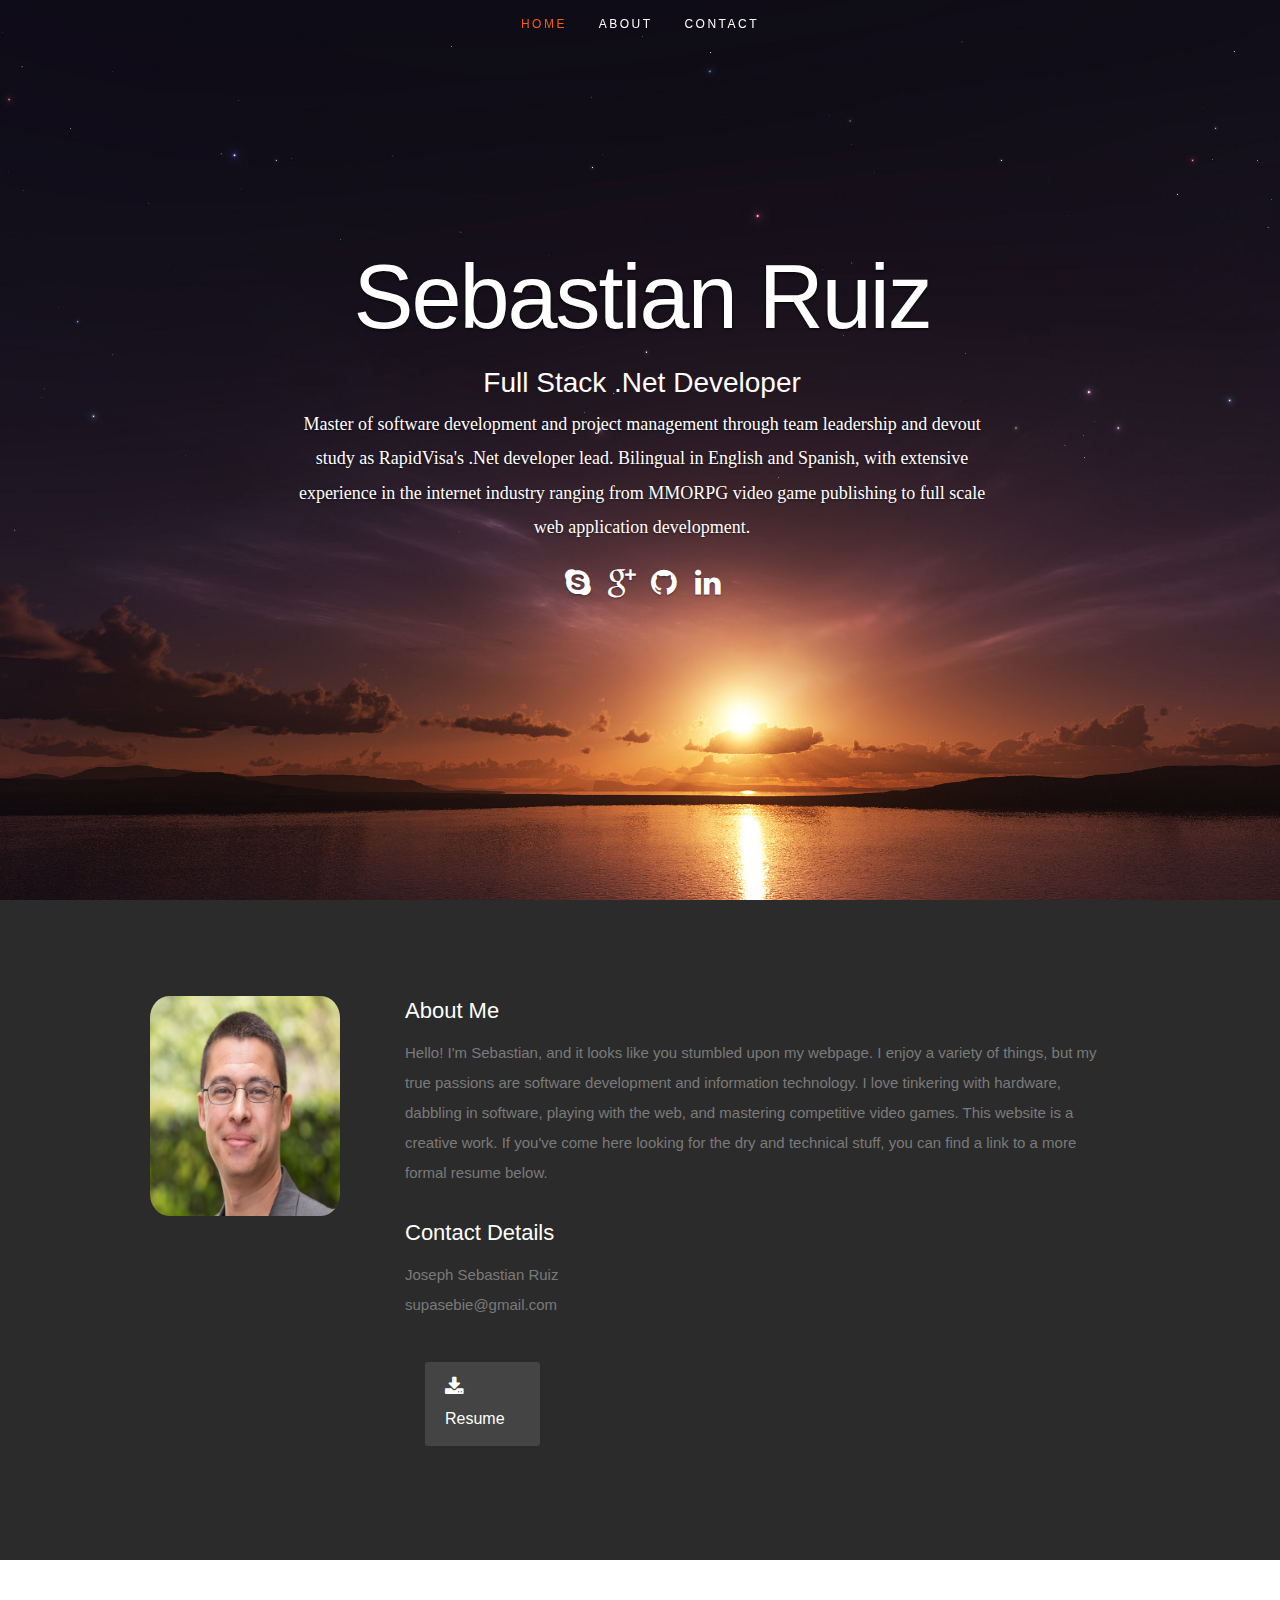
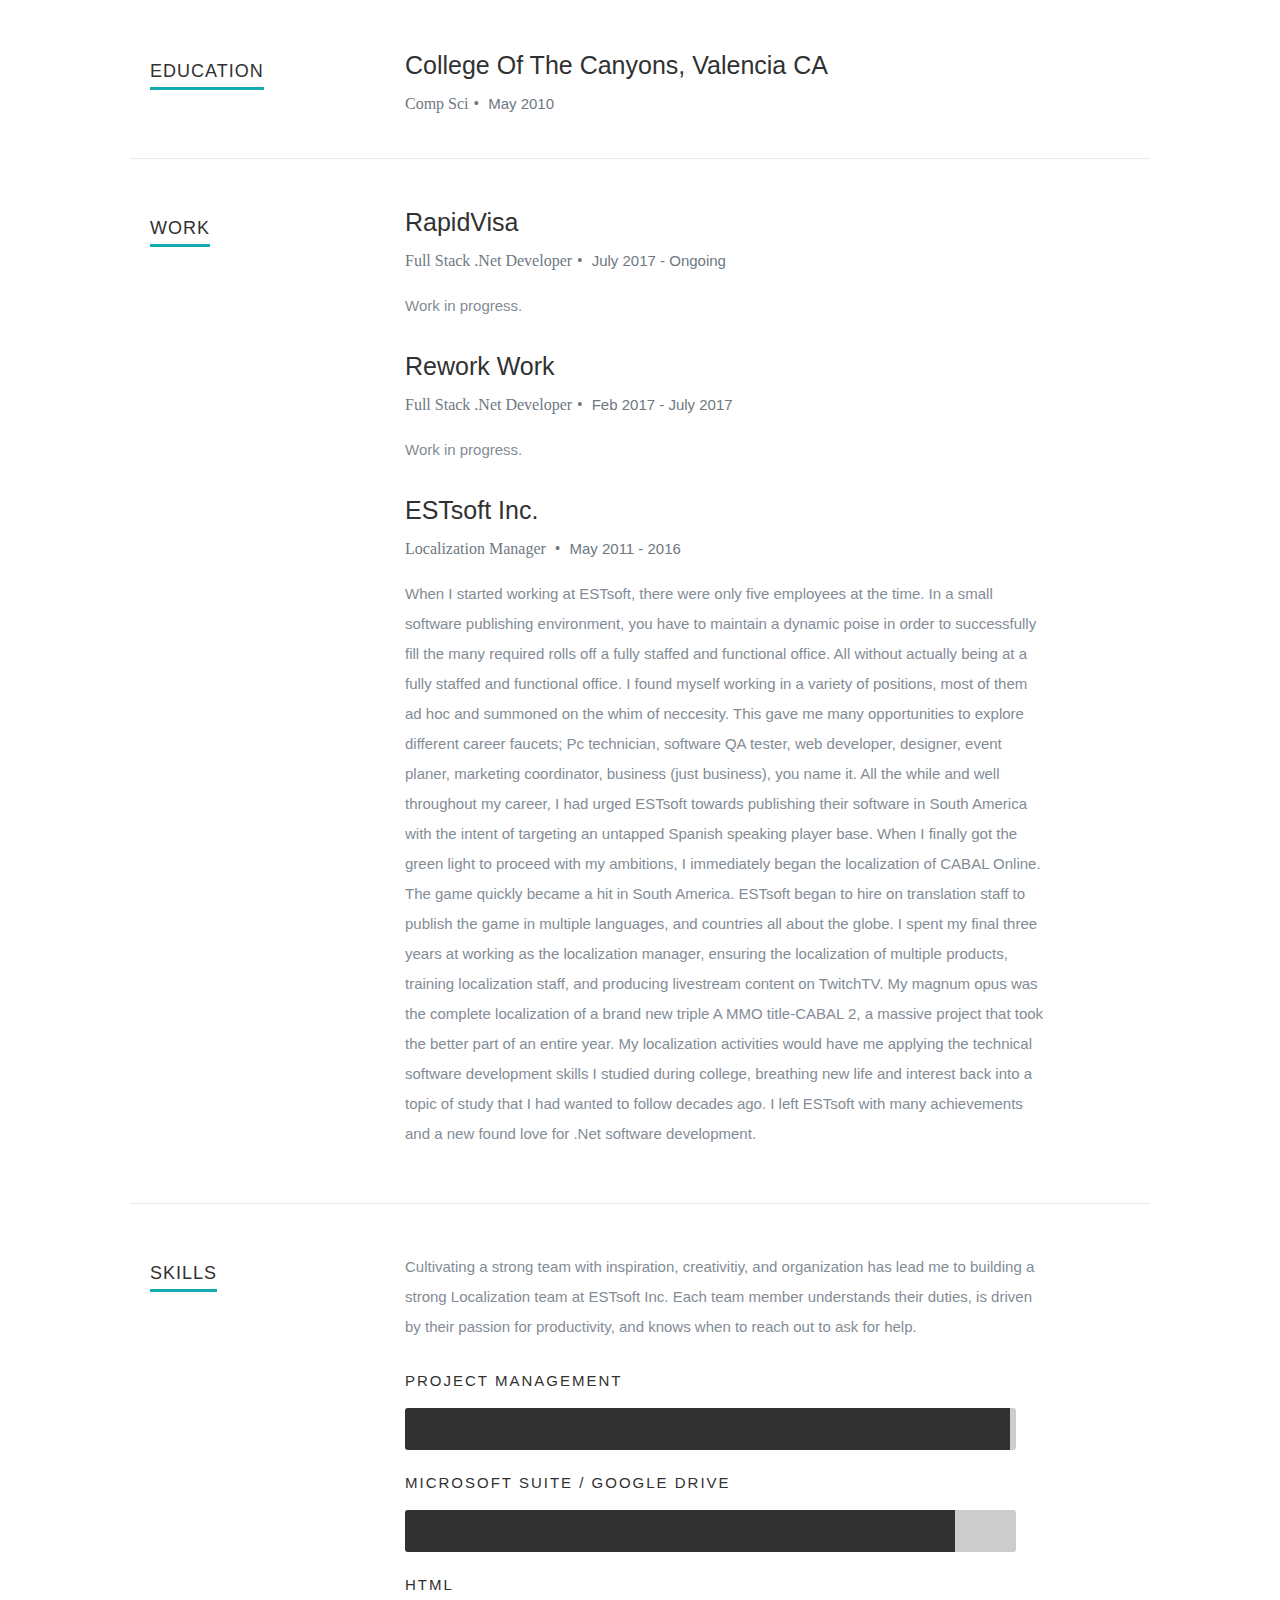
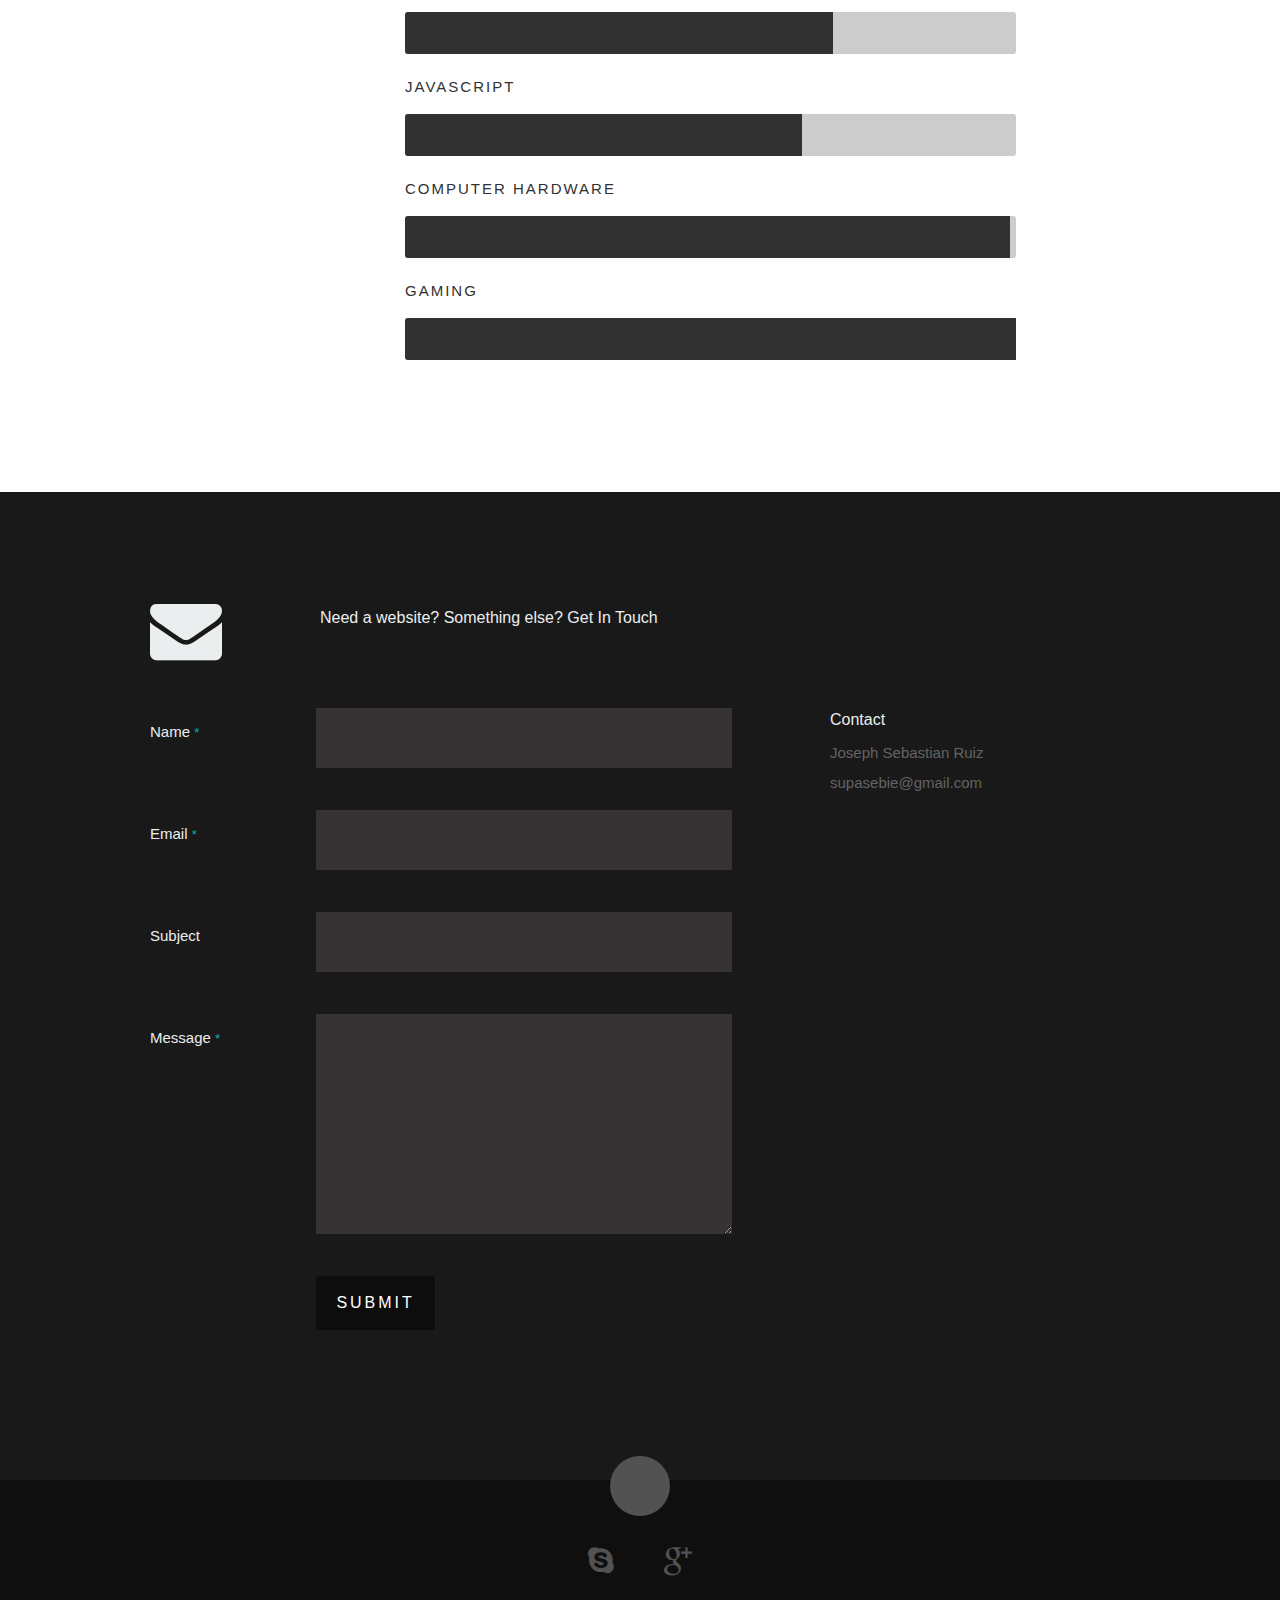
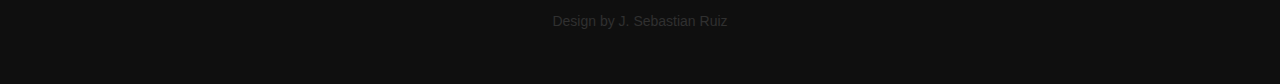
==== public_html/index.html @ 76b706ec "Finished ESTsoft Inc work history section" ====
﻿<!DOCTYPE html>
<!--[if lt IE 8 ]><html class="no-js ie ie7" lang="en"> <![endif]-->
<!--[if IE 8 ]><html class="no-js ie ie8" lang="en"> <![endif]-->
<!--[if (gte IE 8)|!(IE)]><!-->
<html class="no-js" lang="en">
<!--<![endif]-->

<head>

    <!--- Basic Page Needs
    ================================================== -->
    <meta charset="utf-8">
    <title>Sebastian Ruiz - Freelance Web Developer</title>
    <meta name="description" content="">
    <meta name="author" content="">

    <!-- Mobile Specific Metas
    ================================================== -->
    <meta name="viewport" content="width=device-width, initial-scale=1, maximum-scale=1">

    <!-- CSS
    ================================================== -->
    <link rel="stylesheet" href="css/default.css">
    <link rel="stylesheet" href="css/layout.css">
    <link rel="stylesheet" href="css/media-queries.css">
    <link rel="stylesheet" href="css/magnific-popup.css">

    <!-- Script
    ================================================== -->
    <script src="js/modernizr.js"></script>
    <script src="https://ajax.googleapis.com/ajax/libs/jquery/1.11.0/jquery.min.js"></script>
    <script src="js/parallax.min.js"></script>

    <!-- Favicons
     ================================================== -->
    <link rel="shortcut icon" href="favicon.png">

    <script>
        (function (i, s, o, g, r, a, m) {
            i['GoogleAnalyticsObject'] = r; i[r] = i[r] || function () {
                (i[r].q = i[r].q || []).push(arguments)
            }, i[r].l = 1 * new Date(); a = s.createElement(o),
                m = s.getElementsByTagName(o)[0]; a.async = 1; a.src = g; m.parentNode.insertBefore(a, m)
        })(window, document, 'script', 'https://www.google-analytics.com/analytics.js', 'ga');

        ga('create', 'UA-83724863-2', 'auto');
        ga('send', 'pageview');
    </script>

</head>

<body>

    <!-- Header
    ================================================== -->
    <header id="home">

        <nav id="nav-wrap">

            <a class="mobile-btn" href="#nav-wrap" title="Show navigation">Show navigation</a>
            <a class="mobile-btn" href="#" title="Hide navigation">Hide navigation</a>

            <ul id="nav" class="nav">
                <li class="current"><a class="smoothscroll" href="#home">Home</a></li>
                <li><a class="smoothscroll" href="#about">About</a></li>
                <li><a class="smoothscroll" href="#contact">Contact</a></li>
            </ul>
            <!-- end #nav -->

        </nav>
        <!-- end #nav-wrap -->

        <div class="row banner">
            <div class="banner-text">
                <h1 class="responsive-headline">Sebastian Ruiz</h1>
                <h2>
                    <font color="white">Full Stack .Net Developer</font>
                </h2>
                <h3><span>Master of software development and project management through team leadership and devout study as RapidVisa's .Net developer lead. Bilingual in English and Spanish, with extensive experience in the internet industry ranging from MMORPG video game publishing to full scale web application development.</span></h3>
            </div>

            <ul class="social">
                <li><a href="skype:jruiz.est?chat"><i class="fa fa-skype"></i></a></li>
                <li><a href="https://plus.google.com/111065267559277630132"><i class="fa fa-google-plus"></i></a></li>
                <li><a href="https://github.com/supasebie"><i class="fa fa-github"></i></a></li>
                <li><a href="https://www.linkedin.com/in/jsebastianruiz"><i class="fa fa-linkedin"></i></a></li>
            </ul>

        </div>

        <p class="scrolldown">
            <a class="smoothscroll" href="#about"><i class="icon-down-circle"></i></a>
        </p>

    </header>
    <!-- Header End -->
    <!-- About Section
    ================================================== -->
    <section id="about">

        <div class="row">

            <div class="three columns">

                <img class="profile-pic" src="images/profilepic.jpg" alt="" />

            </div>

            <div class="nine columns main-col">

                <h2>About Me</h2>

                <p>
                    <strong>Hello!</strong> I'm Sebastian, and it looks like you stumbled upon my webpage. I enjoy a variety
                    of things, but my true passions are software development and information technology. I love tinkering
                    with hardware, dabbling in software, playing with the web, and mastering competitive video games. This
                    website is a creative work. If you've come here looking for the dry and technical stuff, you can find
                    a link to a more formal resume below.
                </p>

                <div class="row">

                    <div class="columns contact-details">

                        <h2>Contact Details</h2>
                        <p class="address">
                            <span>Joseph Sebastian Ruiz</span><br>
                            <span>supasebie@gmail.com</span>
                        </p>

                        <div class="columns resume">
                            <p>
                                <a href="https://docs.google.com/document/d/1WrzoXOPsd1vh3LR_jpmumWhEG_IcsAocXRpZ52AGiZA/edit?usp=sharing" class="button"><i class="fa fa-download"></i>Resume</a>
                            </p>
                        </div>


                    </div>
                    <!-- end row -->

                </div>
                <!-- end .main-col -->

            </div>
        </div>

    </section>
    <!-- About Section End-->
    <!-- Resume Section
    ================================================== -->
    <section id="resume">

        <!-- ========= Education ================ -->

        <div class="row education">

            <div class="three columns header-col">
                <h1><span>Education</span></h1>
            </div>

            <div class="nine columns main-col">

                <div class="row item">

                    <div class="twelve columns">

                        <h3>College Of The Canyons, Valencia CA</h3>
                        <p class="info">Comp Sci<span>&bull;</span> <em class="date">May 2010</em></p>

                    </div>

                </div>
                <!-- item end -->

            </div>
            <!-- main-col end -->

        </div>
        <!-- End Education -->
        <!-- Work
        ================================================== -->
        <div class="row work">

            <div class="three columns header-col">
                <h1><span>Work</span></h1>
            </div>

            <div class="nine columns main-col">

                <div class="row item">

                    <div class="twelve columns">

                        <h3>RapidVisa</h3>
                        <p class="info">Full Stack .Net Developer<span>&bull;</span> <em class="date">July 2017 - Ongoing</em></p>

                        <p>
                            Work in progress.
                        </p>

                    </div>

                </div>
                <!-- item end -->

                <div class="row item">

                    <div class="twelve columns">

                        <h3>Rework Work</h3>
                        <p class="info">Full Stack .Net Developer<span>&bull;</span> <em class="date">Feb 2017 - July 2017</em></p>

                        <p>
                            Work in progress.
                        </p>

                    </div>

                </div>
                <!-- item end -->

                <div class="row item">

                    <div class="twelve columns">

                        <h3>ESTsoft Inc.</h3>
                        <p class="info">Localization Manager <span>&bull;</span> <em class="date">May 2011 - 2016</em></p>

                        <p>
                            When I started working at ESTsoft, there were only five employees at the time. In a small software publishing environment,
                            you have to maintain a dynamic poise in order to successfully fill the many required rolls off
                            a fully staffed and functional office. All without actually being at a fully staffed and functional
                            office. I found myself working in a variety of positions, most of them ad hoc and summoned on
                            the whim of neccesity. This gave me many opportunities to explore different career faucets; Pc
                            technician, software QA tester, web developer, designer, event planer, marketing coordinator,
                            business (just business), you name it. All the while and well throughout my career, I had urged
                            ESTsoft towards publishing their software in South America with the intent of targeting an untapped
                            Spanish speaking player base. When I finally got the green light to proceed with my ambitions,
                            I immediately began the localization of CABAL Online. The game quickly became a hit in South
                            America. ESTsoft began to hire on translation staff to publish the game in multiple languages,
                            and countries all about the globe. I spent my final three years at working as the localization
                            manager, ensuring the localization of multiple products, training localization staff, and producing
                            livestream content on TwitchTV. My magnum opus was the complete localization of a brand new triple
                            A MMO title-CABAL 2, a massive project that took the better part of an entire year. My localization
                            activities would have me applying the technical software development skills I studied during
                            college, breathing new life and interest back into a topic of study that I had wanted to follow
                            decades ago. I left ESTsoft with many achievements and a new found love for .Net software development.
                        </p>


                    </div>

                </div>
                <!-- item end -->

            </div>
            <!-- item end -->


        </div>
        <!-- main-col end -->
        <!-- End Work -->
        <!-- Skills
        ============================================ -->
        <div class="row skill">

            <div class="three columns header-col">
                <h1><span>Skills</span></h1>
            </div>

            <div class="nine columns main-col">

                <p>
                    Cultivating a strong team with inspiration, creativitiy, and organization has lead me to building a strong Localization team
                    at ESTsoft Inc. Each team member understands their duties, is driven by their passion for productivity,
                    and knows when to reach out to ask for help.
                </p>

                <div class="bars">

                    <ul class="skills">
                        <li><span class="bar-expand projectManagement"></span><em>Project Management</em></li>
                        <li><span class="bar-expand microsoftGoogle"></span><em>Microsoft Suite / Google Drive</em></li>
                        <li><span class="bar-expand HTML"></span><em>HTML</em></li>
                        <li><span class="bar-expand javaScript"></span><em>Javascript</em></li>
                        <li><span class="bar-expand computerHardware"></span><em>Computer Hardware</em></li>
                        <li><span class="bar-expand gaming"></span><em>Gaming</em></li>
                    </ul>

                </div>
                <!-- end skill-bars -->

            </div>
            <!-- main-col end -->

        </div>
        <!-- End skills -->

    </section>
    <!-- Resume Section End-->
    <!-- Contact Section
    ================================================== -->
    <section id="contact">

        <div class="row section-head">

            <div class="two columns header-col">

                <h1><span>Get In Touch.</span></h1>

            </div>

            <div class="ten columns">

                <p class="lead">
                    <h4> Need a website? Something else? Get In Touch</h4>


            </div>

        </div>

        <div class="row">

            <div class="eight columns">

                <!-- form -->
                <form action="" method="post" id="contactForm" name="contactForm">
                    <fieldset>

                        <div>
                            <label for="contactName">Name <span class="required">*</span></label>
                            <input type="text" value="" size="35" id="contactName" name="contactName">
                        </div>

                        <div>
                            <label for="contactEmail">Email <span class="required">*</span></label>
                            <input type="text" value="" size="35" id="contactEmail" name="contactEmail">
                        </div>

                        <div>
                            <label for="contactSubject">Subject</label>
                            <input type="text" value="" size="35" id="contactSubject" name="contactSubject">
                        </div>

                        <div>
                            <label for="contactMessage">Message <span class="required">*</span></label>
                            <textarea cols="50" rows="6" id="contactMessage" name="contactMessage"></textarea>
                        </div>

                        <div>
                            <button class="submit">Submit</button>
                            <span id="image-loader">
                                <img alt="" src="images/loader.gif">
                            </span>
                        </div>

                    </fieldset>
                </form>
                <!-- Form End -->
                <!-- contact-warning -->
                <div id="message-warning"> Error boy</div>
                <!-- contact-success -->
                <div id="message-success">
                    <i class="fa fa-check"></i>Your message was sent, thank you!<br>
                </div>

            </div>


            <aside class="four columns footer-widgets">

                <div class="widget widget_contact">

                    <h4>Contact</h4>
                    <p class="address">
                        Joseph Sebastian Ruiz<br> supasebie@gmail.com
                        <br>
                    </p>

                </div>

            </aside>

        </div>

    </section>
    <!-- Contact Section End-->
    <!-- footer
    ================================================== -->
    <footer>

        <div class="row">

            <div class="twelve columns">

                <ul class="social-links">
                    <li><a href="skype:jruiz.est?chat"><i class="fa fa-skype"></i></a></li>
                    <li><a href="https://plus.google.com/111065267559277630132"><i class="fa fa-google-plus"></i></a></li>


                </ul>

                <ul class="copyright">
                    <li>Design by J. Sebastian Ruiz</li>
                </ul>

            </div>

            <div id="go-top"><a class="smoothscroll" title="Back to Top" href="#home"><i class="icon-up-open"></i></a></div>

        </div>

    </footer>
    <!-- Footer End-->
    <!-- Java Script
    ================================================== -->
    <script src="http://ajax.googleapis.com/ajax/libs/jquery/1.10.2/jquery.min.js"></script>
    <script>
        window.jQuery || document.write('<script src="js/jquery-1.10.2.min.js"><\/script>')
    </script>
    <script type="text/javascript" src="js/jquery-migrate-1.2.1.min.js"></script>

    <script src="js/jquery.flexslider.js"></script>
    <script src="js/waypoints.js"></script>
    <script src="js/jquery.fittext.js"></script>
    <script src="js/magnific-popup.js"></script>
    <script src="js/init.js"></script>

</body>

</html>
---- public_html/css/default.css ----
/*

TOC:
a. Webfonts and Icon fonts
b. Reset
c. Default Styles
   1. Basic
   2. Typography
   3. Links
   4. Images
   5. Buttons
   6. Forms
d. Grid
e. Others
   1. Clearing
   2. Misc

=====================================================================  */

/* ------------------------------------------------------------------ */
/* a. Webfonts and Icon fonts
 ------------------------------------------------------------------ */

@import url("fonts.css");
@import url("fontello/css/fontello.css");
@import url("font-awesome/css/font-awesome.min.css");

/* ------------------------------------------------------------------
/* b. Reset
      Adapted from:
      Normalize.css - https://github.com/necolas/normalize.css/
      HTML5 Doctor Reset - html5doctor.com/html-5-reset-stylesheet/
/* ------------------------------------------------------------------ */

html, body, div, span, object, iframe,
h1, h2, h3, h4, h5, h6, p, blockquote, pre,
abbr, address, cite, code,
del, dfn, em, img, ins, kbd, q, samp,
small, strong, sub, sup, var,
b, i,
dl, dt, dd, ol, ul, li,
fieldset, form, label, legend,
table, caption, tbody, tfoot, thead, tr, th, td,
article, aside, canvas, details, figcaption, figure,
footer, header, hgroup, menu, nav, section, summary,
time, mark, audio, video {
   margin: 0;
   padding: 0;
   border: 0;
   outline: 0;
   font-size: 100%;
   vertical-align: baseline;
   background: transparent;
}

article,aside,details,figcaption,figure,
footer,header,hgroup,menu,nav,section {
   display: block;
}

audio,
canvas,
video {
   display: inline-block;
}

audio:not([controls]) {
   display: none;
   height: 0;
}

[hidden] { display: none; }

code, kbd, pre, samp {
   font-family: monospace, serif;
   font-size: 1em;
}

pre {
   white-space: pre;
   white-space: pre-wrap;
   word-wrap: break-word;
}

blockquote, q { quotes: &#8220 &#8220; }

blockquote:before, blockquote:after,
q:before, q:after {
   content: '';
   content: none;
}

ins {
   background-color: #ff9;
   color: #000;
   text-decoration: none;
}

mark {
   background-color: #A7F4F6;
   color: #555;
}

del { text-decoration: line-through; }

abbr[title], dfn[title] {
   border-bottom: 1px dotted;
   cursor: help;
}

table {
   border-collapse: collapse;
   border-spacing: 0;
}


/* ------------------------------------------------------------------ */
/* c. Default and Basic Styles
      Adapted from:
      Skeleton CSS Framework - http://www.getskeleton.com/
      Typeplate Typographic Starter Kit - http://typeplate.com/
/* ------------------------------------------------------------------ */

/*  1. Basic  ------------------------------------------------------- */

*,
*:before,
*:after {
   -moz-box-sizing: border-box;
   -webkit-box-sizing: border-box;
   box-sizing: border-box;
}

html {
   font-size: 62.5%;
   -webkit-font-smoothing: antialiased;
}

body {
   background: #fff;
   font-family: 'opensans-regular', sans-serif;
   font-weight: normal;
   font-size: 15px;
   line-height: 30px;
	color: #838C95;

   -webkit-font-smoothing: antialiased; /* Fix for webkit rendering */
	-webkit-text-size-adjust: 100%;
}

/*  2. Typography
       Vertical rhythm with leading derived from 6
--------------------------------------------------------------------- */

h1, h2, h3, h4, h5, h6 {
   color: #313131;
	font-family: 'opensans-bold', sans-serif;
   font-weight: normal;
}
h1 a, h2 a, h3 a, h4 a, h5 a, h6 a { font-weight: inherit; }
h1 { font-size: 38px; line-height: 42px; margin-bottom: 12px; letter-spacing: -1px; }
h2 { font-size: 28px; line-height: 36px; margin-bottom: 6px; }
h3 { font-size: 22px; line-height: 30px; margin-bottom: 12px; }
h4 { font-size: 20px; line-height: 30px; margin-bottom: 6px; }
h5 { font-size: 18px; line-height: 30px; }
h6 { font-size: 14px; line-height: 30px; }
.subheader { }

p { margin: 0 0 30px 0; }
p img { margin: 0; }
p.lead {
   font: 19px/36px 'opensans-light', sans-serif;
   margin-bottom: 18px;
}

/* for 'em' and 'strong' tags, font-size and line-height should be same with
the body tag due to rendering problems in some browsers */
em { font: 15px/30px 'opensans-italic', sans-serif; }
strong, b { font: 15px/30px 'opensans-bold', sans-serif; }
small { font-size: 11px; line-height: inherit; }

/*	Blockquotes */
blockquote {
   margin: 30px 0px;
   padding-left: 40px;
   position: relative;
}
blockquote:before {
   content: "\201C";
   opacity: 0.45;
   font-size: 80px;
   line-height: 0px;
   margin: 0;
   font-family: arial, sans-serif;

   position: absolute;
   top:  30px;
	left: 0;
}
blockquote p {
   font-family: 'librebaskerville-italic', serif;
   padding: 0;
   font-size: 18px;
   line-height: 36px;
}
blockquote cite {
   display: block;
   font-size: 12px;
   font-style: normal;
   line-height: 18px;
}
blockquote cite:before { content: "\2014 \0020"; }
blockquote cite a,
blockquote cite a:visited { color: #8B9798; border: none }

/* ---------------------------------------------------------------------
/*  Pull Quotes Markup
/*
    <aside class="pull-quote">
		<blockquote>
			<p></p>
		</blockquote>
	 </aside>
/*
/* --------------------------------------------------------------------- */
.pull-quote {
   position: relative;
	padding: 18px 30px 18px 0px;
}
.pull-quote:before,
.pull-quote:after {
	height: 1em;
	opacity: 0.45;
	position: absolute;
	font-size: 80px;
   font-family: Arial, Sans-Serif;
}
.pull-quote:before {
	content: "\201C";
	top:  33px;
	left: 0;
}
.pull-quote:after {
	content: '\201D';
	bottom: -33px;
	right: 0;
}
.pull-quote blockquote {
   margin: 0;
}
.pull-quote blockquote:before {
   content: none;
}

/* Abbreviations */
abbr {
   font-family: 'opensans-bold', sans-serif;
	font-variant: small-caps;
	text-transform: lowercase;
   letter-spacing: .5px;
	color: gray;
}
abbr:hover { cursor: help; }

/* drop cap */
.drop-cap:first-letter {
	float: left;
	margin: 0;
	padding: 14px 6px 0 0;
	font-size: 84px;
	font-family: /* Copperplate */ 'opensans-bold', sans-serif;
   line-height: 60px;
	text-indent: 0;
	background: transparent;
	color: inherit;
}

hr { border: solid #E3E3E3; border-width: 1px 0 0; clear: both; margin: 11px 0 30px; height: 0; }


/*  3. Links  ------------------------------------------------------- */

a, a:visited {
   text-decoration: none;
   outline: 0;
   color: #11ABB0;

   -webkit-transition: color .3s ease-in-out;
   -moz-transition: color .3s ease-in-out;
   -o-transition: color .3s ease-in-out;
   transition: color .3s ease-in-out;
}
a:hover, a:focus { color: #313131; }
p a, p a:visited { line-height: inherit; }


/*  4. List  --------------------------------------------------------- */

ul, ol { margin-bottom: 24px; margin-top: 12px; }
ul { list-style: none outside; }
ol { list-style: decimal; }
ol, ul.square, ul.circle, ul.disc { margin-left: 30px; }
ul.square { list-style: square outside; }
ul.circle { list-style: circle outside; }
ul.disc { list-style: disc outside; }
ul ul, ul ol,
ol ol, ol ul { margin: 6px 0 6px 30px; }
ul ul li, ul ol li,
ol ol li, ol ul li { margin-bottom: 6px; }
li { line-height: 18px; margin-bottom: 12px; }
ul.large li { }
li p { }

/* ---------------------------------------------------------------------
/*  Stats Tab Markup

    <ul class="stats-tabs">
		<li><a href="#">[value]<b>[name]</b></a></li>
	 </ul>

    Extend this object into your markup.
/*
/* --------------------------------------------------------------------- */
.stats-tabs {
   padding: 0;
   margin: 24px 0;
}
.stats-tabs li {
	display: inline-block;
	margin: 0 10px 18px 0;
	padding: 0 10px 0 0;
	border-right: 1px solid #ccc;
}
.stats-tabs li:last-child {
	margin: 0;
	padding: 0;
	border: none;
}
.stats-tabs li a {
	display: inline-block;
	font-size: 22px;
	font-family: 'opensans-bold', sans-serif;
   border: none;
   color: #313131;
}
.stats-tabs li a:hover {
   color:#11ABB0;
}
.stats-tabs li a b {
	display: block;
	margin: 6px 0 0 0;
	font-size: 13px;
	font-family: 'opensans-regular', sans-serif;
   color: #8B9798;
}

/* definition list */
dl { margin: 12px 0; }
dt { margin: 0; color:#11ABB0; }
dd { margin: 0 0 0 20px; }

/* Lining Definition Style Markup */
.lining dt,
.lining dd {
	display: inline;
	margin: 0;
}
.lining dt + dt:before,
.lining dd + dt:before {
	content: "\A";
	white-space: pre;
}
.lining dd + dd:before {
	content: ", ";
}
.lining dd:before {
	content: ": ";
	margin-left: -0.2em;
}

/* Dictionary Definition Style Markup */
.dictionary-style dt {
	display: inline;
	counter-reset: definitions;
}
.dictionary-style dt + dt:before {
	content: ", ";
	margin-left: -0.2em;
}
.dictionary-style dd {
	display: block;
	counter-increment: definitions;
}
.dictionary-style dd:before {
	content: counter(definitions, decimal) ". ";
}

/* Pagination */
.pagination {
   margin: 36px auto;
   text-align: center;
}
.pagination ul li {
   display: inline-block;
   margin: 0;
   padding: 0;
}
.pagination .page-numbers {
   font: 15px/18px 'opensans-bold', sans-serif;
   display: inline-block;
   padding: 6px 10px;
   margin-right: 3px;
   margin-bottom: 6px;
	color: #6E757C;
	background-color: #E6E8EB;

	-webkit-transition: all 200ms ease-in-out;
	-moz-transition: all 200ms ease-in-out;
	-o-transition: all 200ms ease-in-out;
	-ms-transition: all 200ms ease-in-out;
	transition: all 200ms ease-in-out;

   -moz-border-radius: 3px;
   -webkit-border-radius: 3px;
   -khtml-border-radius: 3px;
	border-radius: 3px;
}
.pagination .page-numbers:hover {
   background: #838A91;
   color: #fff;
}
.pagination .current,
.pagination .current:hover {
   background-color: #11ABB0;
   color: #fff;
}
.pagination .inactive,
.pagination .inactive:hover {
   background-color: #E6E8EB;
	color: #A9ADB2;
}
.pagination .prev, .pagination .next {}

/*  5. Images  --------------------------------------------------------- */

img {
   max-width: 100%;
   height: auto;
}
img.pull-right { margin: 12px 0px 0px 18px; }
img.pull-left { margin: 12px 18px 0px 0px; }

/*  6. Buttons  --------------------------------------------------------- */

.button,
.button:visited,
button,
input[type="submit"],
input[type="reset"],
input[type="button"] {
   font: 16px/30px 'opensans-bold', sans-serif;
   background: #11ABB0;
   display: inline-block;
	text-decoration: none;
   letter-spacing: 0;
   color: #fff;
	padding: 12px 20px;
	margin-bottom: 18px;
   border: none;
   cursor: pointer;
   height: auto;

   -webkit-transition: all .2s ease-in-out;
	-moz-transition: all .2s ease-in-out;
	-o-transition: all .2s ease-in-out;
	-ms-transition: all .2s ease-in-out;
	transition: all .2s ease-in-out;

   -moz-border-radius: 3px;
   -webkit-border-radius: 3px;
   -khtml-border-radius: 3px;
   border-radius: 3px;
}

.button:hover,
button:hover,
input[type="submit"]:hover,
input[type="reset"]:hover,
input[type="button"]:hover {
   background: #3d4145;
   color: #fff;
}

.button:active,
button:active,
input[type="submit"]:active,
input[type="reset"]:active,
input[type="button"]:active {
   background: #3d4145;
   color: #fff;
}

.button.full-width,
button.full-width,
input[type="submit"].full-width,
input[type="reset"].full-width,
input[type="button"].full-width {
	width: 100%;
	padding-left: 0 !important;
	padding-right: 0 !important;
	text-align: center;
}

/* Fix for odd Mozilla border & padding issues */
button::-moz-focus-inner,
input::-moz-focus-inner {
    border: 0;
    padding: 0;
}


/*  7. Forms  --------------------------------------------------------- */

form { margin-bottom: 24px; }
fieldset { margin-bottom: 24px; }

input[type="text"],
input[type="password"],
input[type="email"],
textarea,
select {
   display: block;
   padding: 18px 15px;
   margin: 0 0 24px 0;
   border: 0;
   outline: none;
   vertical-align: middle;
   min-width: 225px;
	max-width: 100%;
   font-size: 15px;
   line-height: 24px;
	color: #647373;
	background: #D3D9D9;

}

/* select { padding: 0;
   width: 220px;
   } */

input[type="text"]:focus,
input[type="password"]:focus,
input[type="email"]:focus,
textarea:focus {
   color: #B3B7BC;
	background-color: #3d4145;
}

textarea { min-height: 220px; }

label,
legend {
   font: 16px/24px 'opensans-bold', sans-serif;
	margin: 12px 0;
   color: #3d4145;
   display: block;
}
label span,
legend span {
	color: #8B9798;
   font: 14px/24px 'opensans-regular', sans-serif;
}

input[type="checkbox"],
input[type="radio"] {
    font-size: 15px;
    color: #737373;
}

input[type="checkbox"] { display: inline; }

/* ------------------------------------------------------------------ */
/* d. Grid
---------------------------------------------------------------------
   gutter = 40px.
/* ------------------------------------------------------------------ */

/* default
--------------------------------------------------------------- */
.row {
   width: 96%;
   max-width: 1020px;
   margin: 0 auto;
}
/* fixed width for IE8 */
.ie .row { width: 1000px ; }

.narrow .row { max-width: 980px; }

.row .row { width: auto; max-width: none; margin: 0 -20px; }

/* row clearing */
.row:before,
.row:after {
    content: " ";
    display: table;
}
.row:after {
    clear: both;
}

.column, .columns {
   position: relative;
   padding: 0 20px;
   min-height: 1px;
   float: left;
}
.column.centered, .columns.centered  {
    float: none;
    margin: 0 auto;
}

/* removed gutters */
.row.collapsed > .column,
.row.collapsed > .columns,
.column.collapsed, .columns.collapsed  { padding: 0; }

[class*="column"] + [class*="column"]:last-child { float: right; }
[class*="column"] + [class*="column"].end { float: right; }

/* column widths */
.row .one         { width: 8.33333%; }
.row .two         { width: 16.66667%; }
.row .three       { width: 25%; }
.row .four        { width: 33.33333%; }
.row .five        { width: 41.66667%; }
.row .six         { width: 50%; }
.row .seven       { width: 58.33333%; }
.row .eight       { width: 66.66667%; }
.row .nine        { width: 75%; }
.row .ten         { width: 83.33333%; }
.row .eleven      { width: 91.66667%; }
.row .twelve      { width: 100%; }

/* Offsets */
.row .offset-1    { margin-left: 8.33333%; }
.row .offset-2    { margin-left: 16.66667%; }
.row .offset-3    { margin-left: 25%; }
.row .offset-4    { margin-left: 33.33333%; }
.row .offset-5    { margin-left: 41.66667%; }
.row .offset-6    { margin-left: 50%; }
.row .offset-7    { margin-left: 58.33333%; }
.row .offset-8    { margin-left: 66.66667%; }
.row .offset-9    { margin-left: 75%; }
.row .offset-10   { margin-left: 83.33333%; }
.row .offset-11   { margin-left: 91.66667%; }

/* Push/Pull */
.row .push-1      { left: 8.33333%; }
.row .pull-1      { right: 8.33333%; }
.row .push-2      { left: 16.66667%; 	}
.row .pull-2      { right: 16.66667%; }
.row .push-3      { left: 25%; }
.row .pull-3      { right: 25%;	}
.row .push-4      { left: 33.33333%; }
.row .pull-4      { right: 33.33333%; }
.row .push-5      { left: 41.66667%; }
.row .pull-5      { right: 41.66667%; }
.row .push-6      { left: 50%; }
.row .pull-6      { right: 50%; }
.row .push-7      { left: 58.33333%; }
.row .pull-7      { right: 58.33333%; }
.row .push-8      { left: 66.66667%; 	}
.row .pull-8      { right: 66.66667%; }
.row .push-9      { left: 75%; }
.row .pull-9      { right: 75%; }
.row .push-10     { left: 83.33333%; }
.row .pull-10     { right: 83.33333%; }
.row .push-11     { left: 91.66667%; }
.row .pull-11     { right: 91.66667%; }

/* block grids
--------------------------------------------------------------------- */
.bgrid-sixths [class*="column"]   { width: 16.66667%; }
.bgrid-quarters [class*="column"] { width: 25%; }
.bgrid-thirds [class*="column"]   { width: 33.33333%; }
.bgrid-halves [class*="column"]   { width: 50%; }

[class*="bgrid"] [class*="column"] + [class*="column"]:last-child { float: left; }

/* Left clearing for block grid columns - columns that changes width in
different screen sizes. Allows columns with different heights to align
properly.
--------------------------------------------------------------------- */
.first { clear: left; }   /* first column in default screen */
.s-first { clear: none; } /* first column in smaller screens */

/* smaller screens
--------------------------------------------------------------- */
@media only screen and (max-width: 900px) {

   /* block grids on small screens */
   .s-bgrid-sixths [class*="column"]   { width: 16.66667%; }
   .s-bgrid-quarters [class*="column"] { width: 25%; }
   .s-bgrid-thirds [class*="column"]   { width: 33.33333%; }
   .s-bgrid-halves [class*="column"]   { width: 50%; }

   /* block grids left clearing */
   .first { clear: none; }
   .s-first { clear: left; }

}

/* mobile wide/smaller tablets
--------------------------------------------------------------- */
@media only screen and (max-width: 767px) {

   .row {
	   width: 460px;
	   margin: 0 auto;
      padding: 0;
	}
   .column, .columns {
	   width: auto !important;
	   float: none;
	   margin-left: 0;
	   margin-right: 0;
      padding: 0 30px;
   }
   .row .row { width: auto; max-width: none; margin: 0 -30px; }

   [class*="column"] + [class*="column"]:last-child { float: none; }
   [class*="bgrid"] [class*="column"] + [class*="column"]:last-child { float: none; }

   /* Offsets */
   .row .offset-1    { margin-left: 0%; }
   .row .offset-2    { margin-left: 0%; }
   .row .offset-3    { margin-left: 0%; }
   .row .offset-4    { margin-left: 0%; }
   .row .offset-5    { margin-left: 0%; }
   .row .offset-6    { margin-left: 0%; }
   .row .offset-7    { margin-left: 0%; }
   .row .offset-8    { margin-left: 0%; }
   .row .offset-9    { margin-left: 0%; }
   .row .offset-10   { margin-left: 0%; }
   .row .offset-11   { margin-left: 0%; }
}

/* mobile narrow
--------------------------------------------------------------- */
@media only screen and (max-width: 460px) {

   .row { width: auto; }

}

/* larger screens
--------------------------------------------------------------- */
@media screen and (min-width: 1200px) {

   .wide .row { max-width: 1180px; }

}

/* ------------------------------------------------------------------ */
/* e. Others
/* ------------------------------------------------------------------ */

/*  1. Clearing
    (http://nicolasgallagher.com/micro-clearfix-hack/
--------------------------------------------------------------------- */

.cf:before,
.cf:after {
    content: " ";
    display: table;
}
.cf:after {
    clear: both;
}

/*  2. Misc -------------------------------------------------------- */

.remove-bottom { margin-bottom: 0 !important; }
.half-bottom { margin-bottom: 12px !important; }
.add-bottom { margin-bottom: 24px !important; }
.no-border { border: none; }

.text-center  { text-align: center !important; }
.text-left    { text-align: left !important; }
.text-right   { text-align: right !important; }
.pull-left    { float: left !important; }
.pull-right   { float: right !important; }
.align-center {
	margin-left: auto !important;
	margin-right: auto !important;
	text-align: center !important;
}
---- public_html/css/layout.css ----
/*
   TOC:
   a. General Styles
   b. Header Styles
   c. About Section
   d. Resume Section
   e. Portfolio Section
   f. Call To Action Section
   g. Testimonials Section
   h. Contact Section
   i. Footer

===================================================================== */

/* ------------------------------------------------------------------ */
/* a. General Styles
/* ------------------------------------------------------------------ */

body { background: #0f0f0f; }

/* ------------------------------------------------------------------ */
/* b. Header Styles
/* ------------------------------------------------------------------ */

header {
   position: relative;
   height: 800px;
   min-height: 500px;
   width: 100%;
   background: #161415 url(../images/header-background.jpg) no-repeat top center;
   background-size: cover !important;
	-webkit-background-size: cover !important;
   text-align: center;
   overflow: hidden;
}

/* vertically center banner section */
header:before {
   content: '';
   display: inline-block;
   vertical-align: middle;
   height: 100%;
}
header .banner {
   display: inline-block;
   vertical-align: middle;
   margin: 0 auto;
   width: 85%;
   padding-bottom: 30px;s
   text-align: center;
}

header .banner-text { width: 100%; }
header .banner-text h1 {
   font: 90px/1.1em 'opensans-bold', sans-serif;
   color: #fff;
   letter-spacing: -2px;
   margin: 0 auto 18px auto;
   text-shadow: 0px 1px 3px rgba(0, 0, 0, .8);
}
header .banner-text h3 {
   font: 18px/1.9em 'librebaskerville-regular', serif;
   color: #A8A8A8;
   margin: 0 auto;
   width: 70%;
   text-shadow: 0px 1px 2px rgba(0, 0, 0, .5);


}
header .banner-text h3 span,
header .banner-text h3 a {
   color: #fff;
}
header .banner-text hr {
   width: 60%;
   margin: 18px auto 24px auto;
   border-color: #2F2D2E;
   border-color: rgba(150, 150, 150, .1);
}


/* header social links */
header .social {
   margin: 24px 0;
   padding: 0;
   font-size: 30px;
   text-shadow: 0px 1px 2px rgba(0, 0, 0, .4);
}
header .social li {
   display: inline-block;
	 margin: 0 5px;
	 padding: 0px;

	 width: 25px;
}
header .social li a { color: #fff; }
header .social li a:hover { color: #11ABB0; }

/* scrolldown link */
header .scrolldown a {
   position: absolute;
   bottom: 30px;
   left: 50%;
   margin-left: -29px;
   color: #fff;
   display: block;
   height: 42px;
   width: 42px;
   font-size: 42px;
   line-height: 42px;
   color: #fff;
   border-radius: 100%;

   -webkit-transition: all .3s ease-in-out;
   -moz-transition: all .3s ease-in-out;
   -o-transition: all .3s ease-in-out;
   transition: all .3s ease-in-out;
}
header .scrolldown a:hover { color: #11ABB0; }

/* primary navigation
--------------------------------------------------------------------- */
#nav-wrap ul, #nav-wrap li, #nav-wrap a {
	 margin: 0;
	 padding: 0;
	 border: none;
	 outline: none;
}

/* nav-wrap */
#nav-wrap {
   font: 12px 'opensans-bold', sans-serif;
   width: 100%;
   text-transform: uppercase;
   letter-spacing: 2.5px;
   margin: 0 auto;
   z-index: 100;
   position: fixed;
   left: 0;
   top: 0;
}
.opaque { background-color: #333; }

/* hide toggle button */
#nav-wrap > a.mobile-btn { display: none; }

ul#nav {
   min-height: 48px;
   width: auto;

   /* center align the menu */
   text-align: center;
}
ul#nav li {
   position: relative;
   list-style: none;
   height: 48px;
   display: inline-block;
}

/* Links */
ul#nav li a {

/* 8px padding top + 8px padding bottom + 32px line-height = 48px */

   display: inline-block;
   padding: 8px 13px;
   line-height: 32px;
	text-decoration: none;
   text-align: left;
   color: #fff;

	-webkit-transition: color .2s ease-in-out;
	-moz-transition: color .2s ease-in-out;
	-o-transition: color .2s ease-in-out;
	-ms-transition: color .2s ease-in-out;
	transition: color .2s ease-in-out;
}

ul#nav li a:active { background-color: transparent !important; }
ul#nav li.current a { color: #F06000; }


/* ------------------------------------------------------------------ */
/* c. About Section
/* ------------------------------------------------------------------ */

#about {
   background: #2B2B2B;
   padding-top: 96px;
   padding-bottom: 66px;
   overflow: hidden;
}

#about a, #about a:visited  { color: #fff; }
#about a:hover, #about a:focus { color: #11ABB0; }

#about h2 {
   font: 22px/30px 'opensans-bold', sans-serif;
   color: #fff;
   margin-bottom: 12px;
}
#about p {
   line-height: 30px;
   color: #7A7A7A;
}
#about .profile-pic {
   position: relative;
   height: 220px;
   width: 190px;
   border-radius: 10%;
}
#about .contact-details { width: 41.66667%; }
#about .resume {
   width: 58.33333%;
   padding-top: 6px;
}
#about .main-col { padding-right: 5%; }
#about .resume .button {
   margin-top: 6px;
   background: #444;
}
#about .resume .button:hover {
   background: #fff;
   color: #2B2B2B;
}
#about .resume .button i {
   margin-right: 15px;
   font-size: 20px;
}


/* ------------------------------------------------------------------ */
/* d. Resume Section
/* ------------------------------------------------------------------ */

#resume {
   background: #fff;
   padding-top: 90px;
   padding-bottom: 72px;
   overflow: hidden;
}

#resume a, #resume a:visited  { color: #11ABB0; }
#resume a:hover, #resume a:focus { color: #313131; }

#resume h1 {
   font: 18px/24px 'opensans-bold', sans-serif;
   text-transform: uppercase;
   letter-spacing: 1px;
}
#resume h1 span {
   border-bottom: 3px solid #11ABB0;
   padding-bottom: 6px;
}
#resume h3 {
   font: 25px/30px 'opensans-bold', sans-serif;
}

#resume .header-col { padding-top: 9px; }
#resume .main-col { padding-right: 10%; }

.education, .work {
   margin-bottom: 48px;
   padding-bottom: 24px;
   border-bottom: 1px solid #E8E8E8;
}
#resume .info {
   font: 16px/24px 'librebaskerville-italic', serif;
   color: #6E7881;
   margin-bottom: 18px;
   margin-top: 9px;
}
#resume .info span {
   margin-right: 5px;
   margin-left: 5px;
}
#resume .date {
   font: 15px/24px 'opensans-regular', sans-serif;
   margin-top: 6px;
}

/*----------------------------------------------*/
/*	Skill Bars
/*----------------------------------------------*/

.bars {
	width: 95%;
	float: left;
	padding: 0;
	text-align: left;
}
.bars .skills {
  	margin-top: 36px;
   list-style: none;
}
.bars li {
   position: relative;
  	margin-bottom: 60px;
  	background: #ccc;
  	height: 42px;
  	border-radius: 3px;
}
.bars li em {
	font: 15px 'opensans-bold', sans-serif;
   color: #313131;
	text-transform: uppercase;
   letter-spacing: 2px;
	font-weight: normal;
   position: relative;
	top: -36px;
}
.bar-expand {
   position: absolute;
   left: 0;
   top: 0;

   margin: 0;
   padding-right: 24px;
  	background: #313131;
   display: inline-block;
  	height: 42px;
   line-height: 42px;
   border-radius: 3px 0 0 3px;
}

.projectManagement{
  	width: 99%;
  	-moz-animation: projectManagement 2s ease;
  	-webkit-animation: projectManagement 2s ease;
}
.microsoftGoogle {
  	width: 90%;
  	-moz-animation: microsoftGoogle 2s ease;
  	-webkit-animation: microsoftGoogle 2s ease;
}
.HTML {
  	width: 70%;
  	-moz-animation: HTML 2s ease;
  	-webkit-animation: HTML 2s ease;
}
.javaScript {
  	width: 65%;
  	-moz-animation: javaScript 2s ease;
  	-webkit-animation: javaScript 2s ease;
}
.computerHardware {
  	width: 99%;
  	-moz-animation: computerHardware 2s ease;
  	-webkit-animation: computerHardware 2s ease;
}
.gaming {
  	width: 100%;
  	-moz-animation: gaming 2s ease;
  	-webkit-animation: gaming 2s ease;
}

@-moz-keyframes projectManagement {
  0%   { width: 0px;  }
  100% { width: 99%;  }
}
@-moz-keyframes microsoftGoogle {
  0%   { width: 0px;  }
  100% { width: 90%;  }
}
@-moz-keyframes HTML {
  0%   { width: 0px;  }
  100% { width: 70%;  }
}
@-moz-keyframes javaScript {
  0%   { width: 0px;  }
  100% { width: 65%;  }
}
@-moz-keyframes computerHardware {
  0%   { width: 0px;  }
  100% { width: 99%;  }
}
@-moz-keyframes gaming {
  0%   { width: 0px;  }
  100% { width: 100%;  }
}

@-webkit-keyframes projectManagement {
  0%   { width: 0px;  }
  100% { width: 99%;  }
}
@-webkit-keyframes microsoftGoogle {
  0%   { width: 0px;  }
  100% { width: 90%;  }
}
@-webkit-keyframes HTML {
  0%   { width: 0px;  }
  100% { width: 70%;  }
}
@-webkit-keyframes javaScript {
  0%   { width: 0px;  }
  100% { width: 65%;  }
}
@-webkit-keyframes computerHardware {
  0%   { width: 0px;  }
  100% { width: 99%;  }
}
@-webkit-keyframes gaming {
  0%   { width: 0px;  }
  100% { width: 100%;  }
}

/* ------------------------------------------------------------------ */
/* e. Portfolio Section
/* ------------------------------------------------------------------ */

#portfolio {
   background: #ebeeee;
   padding-top: 90px;
   padding-bottom: 60px;
}
#portfolio h1 {
   font: 15px/24px 'opensans-semibold', sans-serif;
   text-transform: uppercase;
   letter-spacing: 1px;
   text-align: center;
   margin-bottom: 48px;
   color: #95A3A3;
}

/* Portfolio Content */
#portfolio-wrapper .columns { margin-bottom: 36px; }
.portfolio-item .item-wrap {
   background: #fff;
   overflow: hidden;
   position: relative;

   -webkit-transition: all 0.3s ease-in-out;
	-moz-transition: all 0.3s ease-in-out;
	-o-transition: all 0.3s ease-in-out;
	-ms-transition: all 0.3s ease-in-out;
	transition: all 0.3s ease-in-out;
}
.portfolio-item .item-wrap a {
   display: block;
   cursor: pointer;
}

/* overlay */
.portfolio-item .item-wrap .overlay {
   position: absolute;
   left: 0;
   top: 0;
   width: 100%;
   height: 100%;

	opacity: 0;
	-moz-opacity: 0;
	filter:alpha(opacity=0);

   -webkit-transition: opacity 0.3s ease-in-out;
	-moz-transition: opacity 0.3s ease-in-out;
	-o-transition: opacity 0.3s ease-in-out;
	transition: opacity 0.3s ease-in-out;

   background: url(../images/overlay-bg.png) repeat;
}
.portfolio-item .item-wrap .link-icon {
   display: block;
   color: #fff;
   height: 30px;
   width: 30px;
   font-size: 18px;
   line-height: 30px;
   text-align: center;

   opacity: 0;
	-moz-opacity: 0;
	filter:alpha(opacity=0);

   -webkit-transition: opacity 0.3s ease-in-out;
	-moz-transition: opacity 0.3s ease-in-out;
	-o-transition: opacity 0.3s ease-in-out;
	transition: opacity 0.3s ease-in-out;

   position: absolute;
   top: 50%;
   left: 50%;
   margin-left: -15px;
   margin-top: -15px;
}
.portfolio-item .item-wrap img {
   vertical-align: bottom;
}
.portfolio-item .portfolio-item-meta { padding: 18px }
.portfolio-item .portfolio-item-meta h5 {
   font: 14px/21px 'opensans-bold', sans-serif;
   color: #fff;
}
.portfolio-item .portfolio-item-meta p {
   font: 12px/18px 'opensans-light', sans-serif;
   color: #c6c7c7;
   margin-bottom: 0;
}

/* on hover */
.portfolio-item:hover .overlay {
	opacity: 1;
	-moz-opacity: 1;
	filter:alpha(opacity=100);
}
.portfolio-item:hover .link-icon {
   opacity: 1;
	-moz-opacity: 1;
	filter:alpha(opacity=100);
}

/* popup modal */
.popup-modal {
	max-width: 550px;
	background: #fff;
	position: relative;
	margin: 0 auto;
}
.popup-modal .description-box { padding: 12px 36px 18px 36px; }
.popup-modal .description-box h4 {
   font: 15px/24px 'opensans-bold', sans-serif;
	margin-bottom: 12px;
   color: #111;
}
.popup-modal .description-box p {
	font: 14px/24px 'opensans-regular', sans-serif;
   color: #A1A1A1;
   margin-bottom: 12px;
}
.popup-modal .description-box .categories {
   font: 11px/21px 'opensans-light', sans-serif;
   color: #A1A1A1;
   text-transform: uppercase;
   letter-spacing: 2px;
   display: block;
   text-align: left;
}
.popup-modal .description-box .categories i {
   margin-right: 8px;
}
.popup-modal .link-box {
   padding: 18px 36px;
   background: #111;
   text-align: left;
}
.popup-modal .link-box a {
   color: #fff;
	font: 11px/21px 'opensans-bold', sans-serif;
	text-transform: uppercase;
   letter-spacing: 3px;
   cursor: pointer;
}
.popup-modal a:hover {	color: #00CCCC; }
.popup-modal a.popup-modal-dismiss { margin-left: 24px; }


/* fadein/fadeout effect for modal popup
/* ------------------------------------------------------------------ */

/* content at start */
.mfp-fade.mfp-wrap .mfp-content .popup-modal {
   opacity: 0;
   -webkit-transition: all 200ms ease-in-out;
	-moz-transition: all 200ms ease-in-out;
	-o-transition: all 200ms ease-in-out;
	-ms-transition: all 200ms ease-in-out;
   transition: all 200ms ease-in-out;
}
/* content fadein */
.mfp-fade.mfp-wrap.mfp-ready .mfp-content .popup-modal {
   opacity: 1;
}
/* content fadeout */
.mfp-fade.mfp-wrap.mfp-removing .mfp-content .popup-modal {
   opacity: 0;
}

/* ------------------------------------------------------------------ */
/* f. Call To Action Section
/* ------------------------------------------------------------------ */

#call-to-action {
   background: #212121;
   padding-top: 66px;
   padding-bottom: 48px;
}
#call-to-action h1 {
   font: 18px/24px 'opensans-bold', sans-serif;
   text-transform: uppercase;
   letter-spacing: 3px;
   color: #fff;
}
#call-to-action h1 span { display: none; }
#call-to-action .header-col h1:before {
   font-family: 'FontAwesome';
   content: "\f0ac";
	padding-right: 10px;
	font-size: 72px;
   line-height: 72px;
   text-align: left;
   float: left;
   color: #fff;
}
#call-to-action .action {
   margin-top: 12px;
}
#call-to-action h2 {
   font: 28px/36px 'opensans-bold', sans-serif;
   color: #EBEEEE;
   margin-bottom: 6px;
}
#call-to-action h2 a {
   color: inherit;
}
#call-to-action p {
   color: #636363;
   font-size: 17px;
}
/*#
call-to-action .button {
	color:#fff;
   background: #0D0D0D;
}
*/
#call-to-action .button:hover,
#call-to-action .button:active {
   background: #FFFFFF;
   color: #0D0D0D;
}
#call-to-action p span {
	font-family: 'opensans-semibold', sans-serif;
	color: #D8D8D8;
}

/* ------------------------------------------------------------------
/* g. Testimonials
/* ------------------------------------------------------------------ */

#testimonials {
   background: #1F1F1F url(../images/testimonials-bg.jpg) no-repeat center center;
   background-size: cover !important;
	-webkit-background-size: cover !important;
   background-attachment: fixed;

   position: relative;
   min-height: 200px;
   width: 100%;
   overflow: hidden;
}
#testimonials .text-container {
   padding-top: 96px;
   padding-bottom: 66px;
}
#testimonials h1 {
   font: 18px/24px 'opensans-bold', sans-serif;
   text-transform: uppercase;
   letter-spacing: 3px;
   color: #fff;
}
#testimonials h1 span { display: none; }
#testimonials .header-col { padding-top: 9px; }
#testimonials .header-col h1:before {
   font-family: 'FontAwesome';
   content: "\f10d";
	padding-right: 10px;
	font-size: 72px;
   line-height: 72px;
   text-align: left;
   float: left;
   color: #fff;
}

/*	Blockquotes */
#testimonials blockquote {
   margin: 0 0px 30px 0px;
   padding-left: 0;
   position: relative;
   text-shadow: 0px 1px 3px rgba(0, 0, 0, 1);
}
#testimonials blockquote:before { content: none; }
#testimonials blockquote p {
   font-family: 'librebaskerville-italic', serif;
   padding: 0;
   font-size: 24px;
   line-height: 48px;
   color: #fff
}
#testimonials blockquote cite {
   display: block;
   font-size: 12px;
   font-style: normal;
   line-height: 18px;
   color: #fff;
}
#testimonials blockquote cite:before { content: "\2014 \0020"; }
#testimonials blockquote cite a,
#testimonials blockquote cite a:visited { color: #8B9798; border: none }

/* Flex Slider
/* ------------------------------------------------------------------ */

/* Reset */
.flexslider a:active,
.flexslider a:focus  { outline: none; }
.slides,
.flex-control-nav,
.flex-direction-nav { margin: 0; padding: 0; list-style: none; }
.slides li { margin: 0; padding: 0;}

/* Necessary Styles */
.flexslider {
   position: relative;
   zoom: 1;
   margin: 0;
   padding: 0;
}
.flexslider .slides { zoom: 1; }
.flexslider .slides > li { position: relative; }

/* Hide the slides before the JS is loaded. Avoids image jumping */
.flexslider .slides > li { display: none; -webkit-backface-visibility: hidden; }
/* Suggested container for slide animation setups. Can replace this with your own */
.flex-container { zoom: 1; position: relative; }

/* Clearfix for .slides */
.slides:before,
.slides:after {
   content: " ";
   display: table;
}
.slides:after {
   clear: both;
}

/* No JavaScript Fallback */
/* If you are not using another script, such as Modernizr, make sure you
 * include js that eliminates this class on page load */
.no-js .slides > li:first-child { display: block; }

/* Slider Styles */
.slides { zoom: 1; }
.slides > li {
   /*margin-right: 5px; */
   overflow: hidden;
}

/* Control Nav */
.flex-control-nav {
    width: 100%;
    position: absolute;
    bottom: -20px;
    text-align: left;
}
.flex-control-nav li {
    margin: 0 6px;
    display: inline-block;
    zoom: 1;
    *display: inline;
}
.flex-control-paging li a {
    width: 12px;
    height: 12px;
    display: block;
    background: #ddd;
    background: rgba(255, 255, 255, .3);
    cursor: pointer;
    text-indent: -9999px;
    -webkit-border-radius: 20px;
    -moz-border-radius: 20px;
    -o-border-radius: 20px;
    border-radius: 20px;
    box-shadow: inset 0 0 3px rgba(255, 255, 255, .3);
}
.flex-control-paging li a:hover {
    background: #CCC;
    background: rgba(255, 255, 255, .7);
}
.flex-control-paging li a.flex-active {
    background: #fff;
    background: rgba(255, 255, 255, .9);
    cursor: default;
}

/* ------------------------------------------------------------------ */
/* h. Contact Section
/* ------------------------------------------------------------------ */

#contact {
   background: #191919;
   padding-top: 96px;
   padding-bottom: 102px;
   color: #636363;
}
#contact .section-head { margin-bottom: 42px; }

#contact a, #contact a:visited  { color: #11ABB0; }
#contact a:hover, #contact a:focus { color: #fff; }

#contact h1 {
   font: 18px/24px 'opensans-bold', sans-serif;
   text-transform: uppercase;
   letter-spacing: 3px;
   color: #EBEEEE;
   margin-bottom: 6px;
}
#contact h1 span { display: none; }
#contact h1:before {
   font-family: 'FontAwesome';
   content: "\f0e0";
	padding-right: 10px;
	font-size: 72px;
   line-height: 72px;
   text-align: left;
   float: left;
   color: #ebeeee;
}

#contact h4 {
   font: 16px/24px 'opensans-bold', sans-serif;
   color: #EBEEEE;
   margin-bottom: 6px;
}
#contact p.lead {
   font: 18px/36px 'opensans-light', sans-serif;
   padding-right: 3%;
}
#contact .header-col { padding-top: 6px; }


/* contact form */
#contact form { margin-bottom: 30px; }
#contact label {
   font: 15px/24px 'opensans-bold', sans-serif;
   margin: 12px 0;
   color: #EBEEEE;
	display: inline-block;
	float: left;
   width: 26%;
}
#contact input,
#contact textarea,
#contact select {
   padding: 18px 20px;
	color: #eee;
	background: #373233;
	margin-bottom: 42px;
	border: 0;
	outline: none;
   font-size: 15px;
   line-height: 24px;
   width: 65%;
}
#contact input:focus,
#contact textarea:focus,
#contact select:focus {
	color: #fff;
	background-color: #11ABB0;
}
#contact button.submit {
	text-transform: uppercase;
	letter-spacing: 3px;
	color:#fff;
   background: #0D0D0D;
	border: none;
   cursor: pointer;
   height: auto;
   display: inline-block;
	border-radius: 3px;
   margin-left: 26%;
}
#contact button.submit:hover {
	color: #0D0D0D;
	background: #fff;
}
#contact span.required {
	color: #11ABB0;
	font-size: 13px;
}
#message-warning, #message-success {
   display: none;
	background: #0F0F0F;
	padding: 24px 24px;
	margin-bottom: 36px;
   width: 65%;
   margin-left: 26%;
}
#message-warning { color: #D72828; }
#message-success { color: #11ABB0; }

#message-warning i,
#message-success i {
   margin-right: 10px;
}
#image-loader {
   display: none;
   position: relative;
   left: 18px;
   top: 17px;
}


/* Twitter Feed */
#twitter {
   margin-top: 12px;
   padding: 0;
}
#twitter li {
   margin: 6px 0px 12px 0;
   line-height: 30px;
}
#twitter li span {
   display: block;
}
#twitter li b a {
   font: 13px/36px 'opensans-regular', Sans-serif;
   color: #474747 !important;
   border: none;
}


/* ------------------------------------------------------------------ */
/* i. Footer
/* ------------------------------------------------------------------ */

footer {
   padding-top: 48px;
   margin-bottom: 48px;
   color: #303030;
   font-size: 14px;
   text-align: center;
   position: relative;
}

footer a, footer a:visited { color: #525252; }
footer a:hover, footer a:focus { color: #fff; }

/* copyright */
footer .copyright {
    margin: 0;
    padding: 0;
 }
footer .copyright li {
    display: inline-block;
    margin: 0;
    padding: 0;
    line-height: 24px;
}
.ie footer .copyright li {
   display: inline;
}
footer .copyright li:before {
    content: "\2022";
    padding-left: 10px;
    padding-right: 10px;
    color: #095153;
}
footer .copyright  li:first-child:before {
    display: none;
}

/* social links */
footer .social-links {
   margin: 18px 0 30px 0;
   padding: 0;
   font-size: 30px;
}
footer .social-links li {
    display: inline-block;
    margin: 0;
    padding: 0;
    margin-left: 42px;
    color: #F06000;
}

footer .social-links li:first-child { margin-left: 0; }

/* Go To Top Button */
#go-top {
	position: absolute;
	top: -24px;
   left: 50%;
   margin-left: -30px;
}
#go-top a {
	text-decoration: none;
	border: 0 none;
	display: block;
	width: 60px;
	height: 60px;
	background-color: #525252;

	-webkit-transition: all 0.2s ease-in-out;
   -moz-transition: all 0.2s ease-in-out;
   -o-transition: all 0.2s ease-in-out;
   -ms-transition: all 0.2s ease-in-out;
   transition: all 0.2s ease-in-out;

   color: #fff;
   font-size: 21px;
   line-height: 60px;
 	border-radius: 100%;
}
#go-top a:hover { background-color: #0F9095; }
---- public_html/css/media-queries.css ----
/* screenwidth less than 1024px
--------------------------------------------------------------------- */
@media only screen and (max-width: 1024px) {

    /* header styles
   ------------------------------------------------------------------ */
   header .banner-text h1 {
      font: 80px/1.1em 'opensans-bold', sans-serif;
      letter-spacing: -1px;
      margin: 0 auto 12px auto;
   }

}

/* screenwidth less than 900px
--------------------------------------------------------------------- */
@media only screen and (max-width: 900px) {

    /* header styles
   ------------------------------------------------------------------ */
   header .banner { padding-bottom: 12px; }
   header .banner-text h1 {
      font: 78px/1.1em 'opensans-bold', sans-serif;
      letter-spacing: -1px;      
   }
   header .banner-text h3 {
      font: 17px/1.9em 'librebaskerville-regular', serif;
      width: 80%;
   }
   header .banner-text hr {
      width: 65%;
      margin: 12px auto;
   }
   /* nav-wrap */
   #nav-wrap {
      font: 11px 'opensans-bold', sans-serif;
      letter-spacing: 1.5px;
   }


   /* About Section
   ------------------------------------------------------------------- */
   #about .profile-pic {
      width: 114px;
      height: 114px;
      margin-left: 12px;
   }
   #about .contact-details { width: 50%; }
   #about .download { width: 50%; }

   /* Resume Section
   ------------------------------------------------------------------- */
   #resume h1 { font: 16px/24px 'opensans-bold', sans-serif; }
   #resume .main-col { padding-right: 5%; }   

   /* Testimonials Section
   ------------------------------------------------------------------- */
   #testimonials .header-col h1:before {
      font-size: 66px;
      line-height: 66px;
   }
   #testimonials blockquote p {
      font-size: 22px;
      line-height: 46px;      
   }

    /* Call to Action Section
   ------------------------------------------------------------------- */
   #call-to-action .header-col h1:before {
      font-size: 66px;
      line-height: 66px;
   }

   /* Contact Section
   ------------------------------------------------------------------- */
   #contact .section-head { margin-bottom: 30px; }
   #contact .header-col h1:before {
      font-size: 66px;
      line-height: 66px;
   }
   #contact .section-head p.lead { font: 17px/33px opensans-light, sans-serif; }


}

/* mobile wide/smaller tablets
---------------------------------------------------------------------- */

@media only screen and (max-width: 767px) {

   /* mobile navigation
   -------------------------------------------------------------------- */
   #nav-wrap {
      font: 12px 'opensans-bold', sans-serif;
      background: transparent !important;
      letter-spacing: 1.5px;  
      width: auto;
      position: fixed;
      top: 0;
      right: 0;
   }
   #nav-wrap > a {
	   width: 48px;
		height: 48px;
		text-align: left;
		background-color: #CC5200;
		position: relative;
      border: none;
      float: right;

      font: 0/0 a;
      text-shadow: none;
      color: transparent;

      position: relative;
      top: 0px;
      right: 30px;
   }

	#nav-wrap > a:before,
   #nav-wrap > a:after {
	   position: absolute;
		border: 2px solid #fff;
		top: 35%;
		left: 25%;
		right: 25%;
		content: '';
	}
   #nav-wrap > a:after { top: 60%; }

   /* toggle buttons */
	#nav-wrap:not( :target ) > a:first-of-type,
	#nav-wrap:target > a:last-of-type  {
	   display: block;
	}

   /* hide menu panel */
   #nav-wrap ul#nav {
      height: auto;
		display: none;
      clear: both;
      width: auto; 
      float: right;     

      position: relative;
      top: 12px;
      right: 0;
   }

   /* display menu panels */
	#nav-wrap:target > ul#nav	{
	   display: block;
      padding: 30px 20px 48px 20px;
      background: #1f2024;
      margin: 0 30px;
      clear: both;
   }

   ul#nav li {
      display: block;
      height: auto;      
      margin: 0 auto; 
      padding: 0 4%;           
      text-align: left;
      border-bottom: 1px solid #2D2E34;
      border-bottom-style: dotted; 
   }
  
   ul#nav li a {  
      display: block;    
      margin: 0;
      padding: 0;      
      margin: 12px 0; 
      line-height: 16px; /* reset line-height from 48px */
      border: none;
   }  


   /* Header Styles
   -------------------------------------------------------------------- */
   header .banner {
      padding-bottom: 12px;
      padding-top: 6px;
   }
   header .banner-text h1 { font: 68px/1.1em 'opensans-bold', sans-serif; }
   header .banner-text h3 {
      font: 16px/1.9em 'librebaskerville-regular', serif;
      width: 85%;
   }
   header .banner-text hr {
      width: 80%;
      margin: 18px auto;
   }

   /* header social links */
   header .social {
      margin: 18px 0 24px 0;
      font-size: 24px;
      line-height: 36px;      
   }
   header .social li { margin: 0 10px; }

    /* scrolldown link */
   header .scrolldown { display: none; }


   /* About Section
   -------------------------------------------------------------------- */
   #about .profile-pic { display: none; }
   #about .download .button {
      width: 100%;
      text-align: center;
      padding: 15px 20px;
   }
   #about .main-col { padding-right: 30px; }


   /* Resume Section
   --------------------------------------------------------------------- */
   #resume .header-col {
      padding-top: 0;
      margin-bottom: 48px;
      text-align: center;
   }
   #resume h1 { letter-spacing: 3px; }
   #resume .main-col { padding-right: 30px; }
   #resume h3, #resume .info { text-align: center; }
      
   .bars { width: 100%; }


   /* Call To Action Section
   /* ----------------------------------------------------------------- */
   #call-to-action { text-align: center; }
   #call-to-action h1 {
      font: 16px/24px 'opensans-bold', sans-serif;
      text-align: center;
      margin-bottom: 30px;
      text-shadow: 0px 1px 3px rgba(0, 0, 0, 1);
   }
   #call-to-action h1 span { display: block; }
   #call-to-action .header-col h1:before { content: none; }
   #call-to-action p { font-size: 15px; }


   /* Portfolio Section
   /* ----------------------------------------------------------------- */
   #portfolio-wrapper .columns { margin-bottom: 40px; }
   .popup-modal {	max-width: 85%; }


   /* Testimonials Section
   ----------------------------------------------------------------------- */
   #testimonials .text-container { text-align: center; }
   #testimonials h1 {
      font: 16px/24px 'opensans-bold', sans-serif;
      text-align: center;
      margin-bottom: 30px;
      text-shadow: 0px 1px 3px rgba(0, 0, 0, 1);
   }
   #testimonials h1 span { display: block; }
   #testimonials .header-col h1:before { content: none; }
   #testimonials blockquote { padding-bottom: 24px; }
   #testimonials blockquote p {
      font-size: 20px;
      line-height: 42px;      
   }

   /* Control Nav */
   .flex-control-nav {
      text-align: center;
      margin-left: -30px;
   }


   /* contact Section
   ----------------------------------------------------------------------- */
   #contact { padding-bottom: 66px; }
   #contact .section-head { margin-bottom: 12px; }
   #contact .section-head h1 {
      font: 16px/24px 'opensans-bold', sans-serif;            
      text-align: center;   
      margin-bottom: 30px;
      text-shadow: 0px 1px 3px rgba(0, 0, 0, 1);
   }  
   #contact h1 span { display: block; }
   #contact .header-col { padding-top: 0; }
   #contact .header-col h1:before { content: none;	}
   #contact .section-head p.lead { text-align: center;}

   /* form */
   #contact label {
      float: none;
      width: 100%;
   }
   #contact input,
   #contact textarea,
   #contact select {
     	margin-bottom: 6px;    	
      width: 100%;
   }
   #contact button.submit { margin: 30px 0 24px 0; }
   #message-warning, #message-success {
      width: 100%;
      margin-left: 0;
   }


   /* footer
   ------------------------------------------------------------------------ */
  
   /* copyright */
   footer .copyright li:before { content: none; }
   footer .copyright li { margin-right: 12px; }

   /* social links */
   footer .social-links { font-size: 22px; }
   footer .social-links li { margin-left: 18px; }

   /* Go To Top Button */
   #go-top { margin-left: -22px; }
   #go-top a {
   	width: 54px;
   	height: 54px;
      font-size: 18px;
      line-height: 54px;
   }


}

/* mobile narrow
  -------------------------------------------------------------------------- */

@media only screen and (max-width: 480px) {

   /* mobile navigation
   -------------------------------------------------------------------- */
   #nav-wrap ul#nav { width: auto; float: none; }

   /* header styles
   -------------------------------------------------------------------- */
   header .banner { padding-top: 24px; }
   header .banner-text h1 {
      font: 40px/1.1em 'opensans-bold', sans-serif;      
      margin: 0 auto 24px auto;
   }
   header .banner-text h3 {
      font: 14px/1.9em 'librebaskerville-regular', sans-serif;
      width: 90%;
   }
  
   /* header social links */
   header .social { font-size: 20px;}
   header .social li { margin: 0 6px; }

   /* footer
   ------------------------------------------------------------------------ */

   /* social links */
   footer .social-links { font-size: 20px; }
   footer .social-links li { margin-left: 14px; }   

}
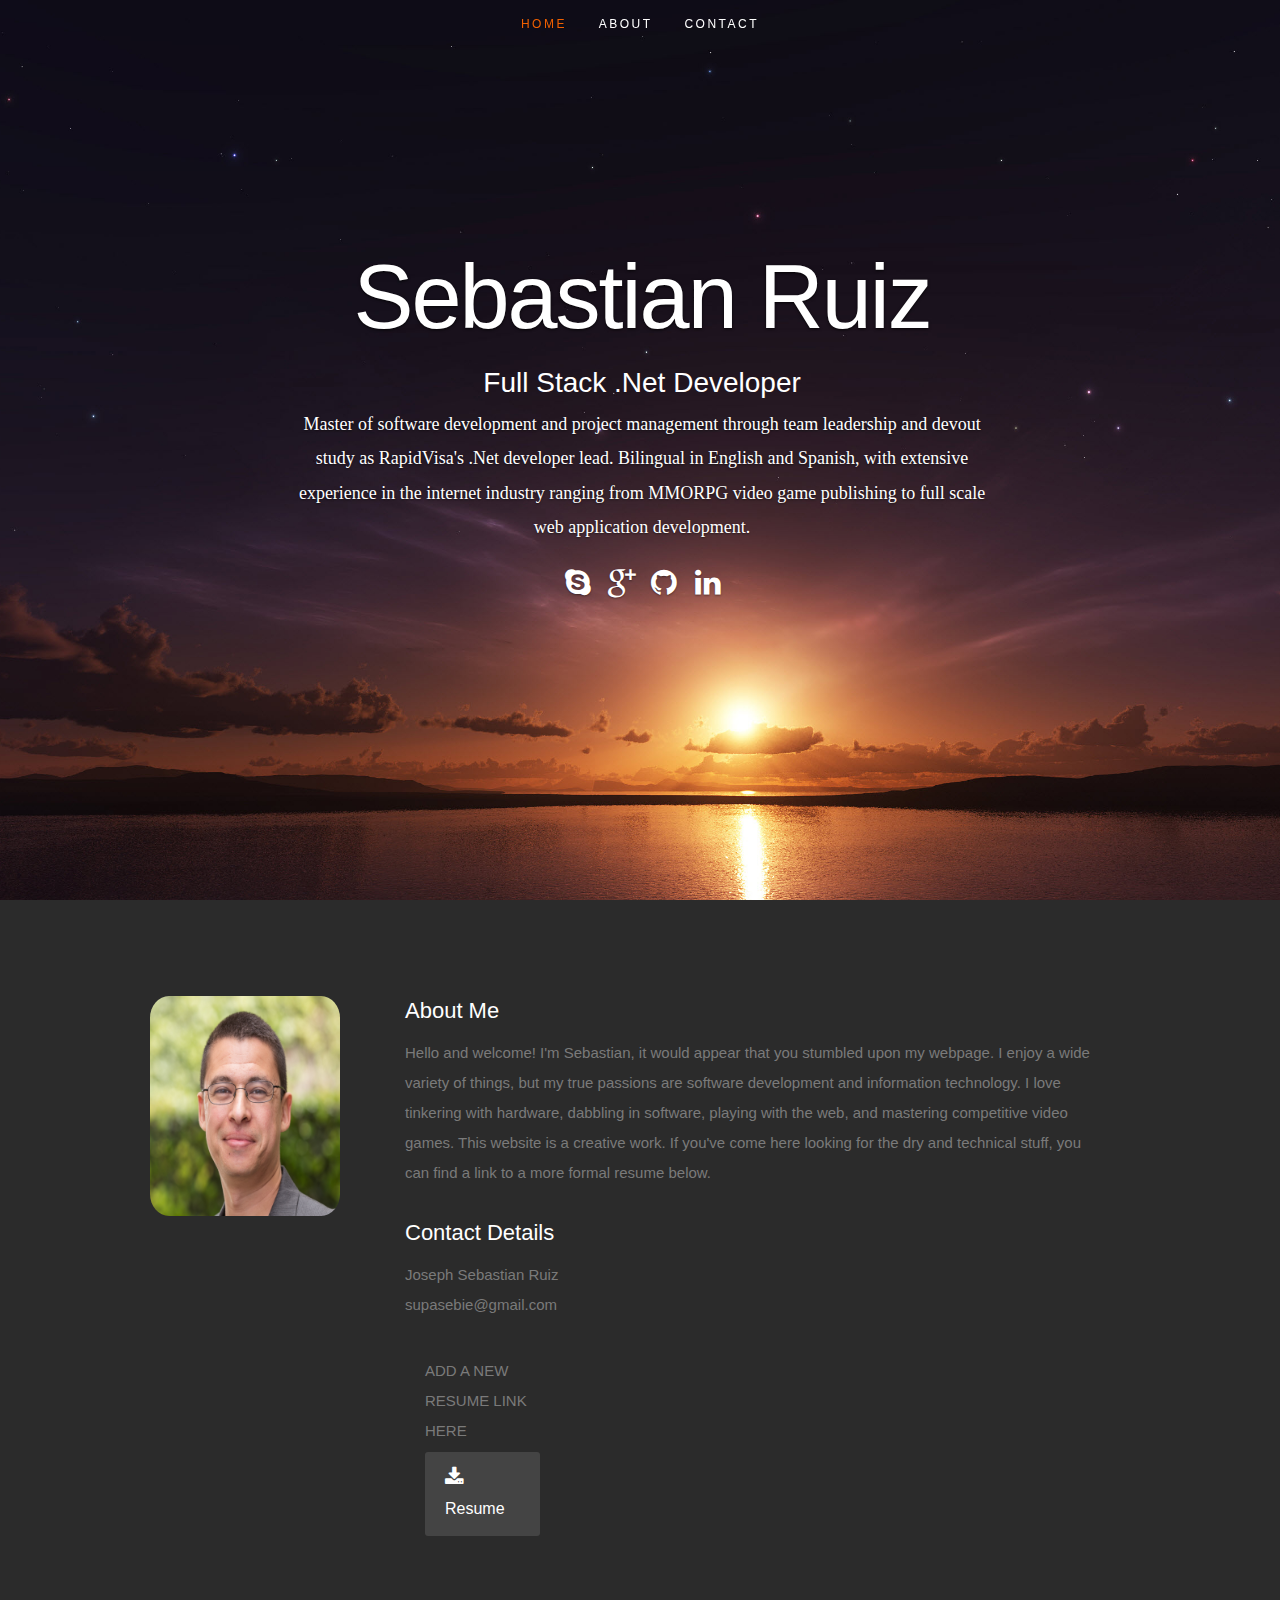
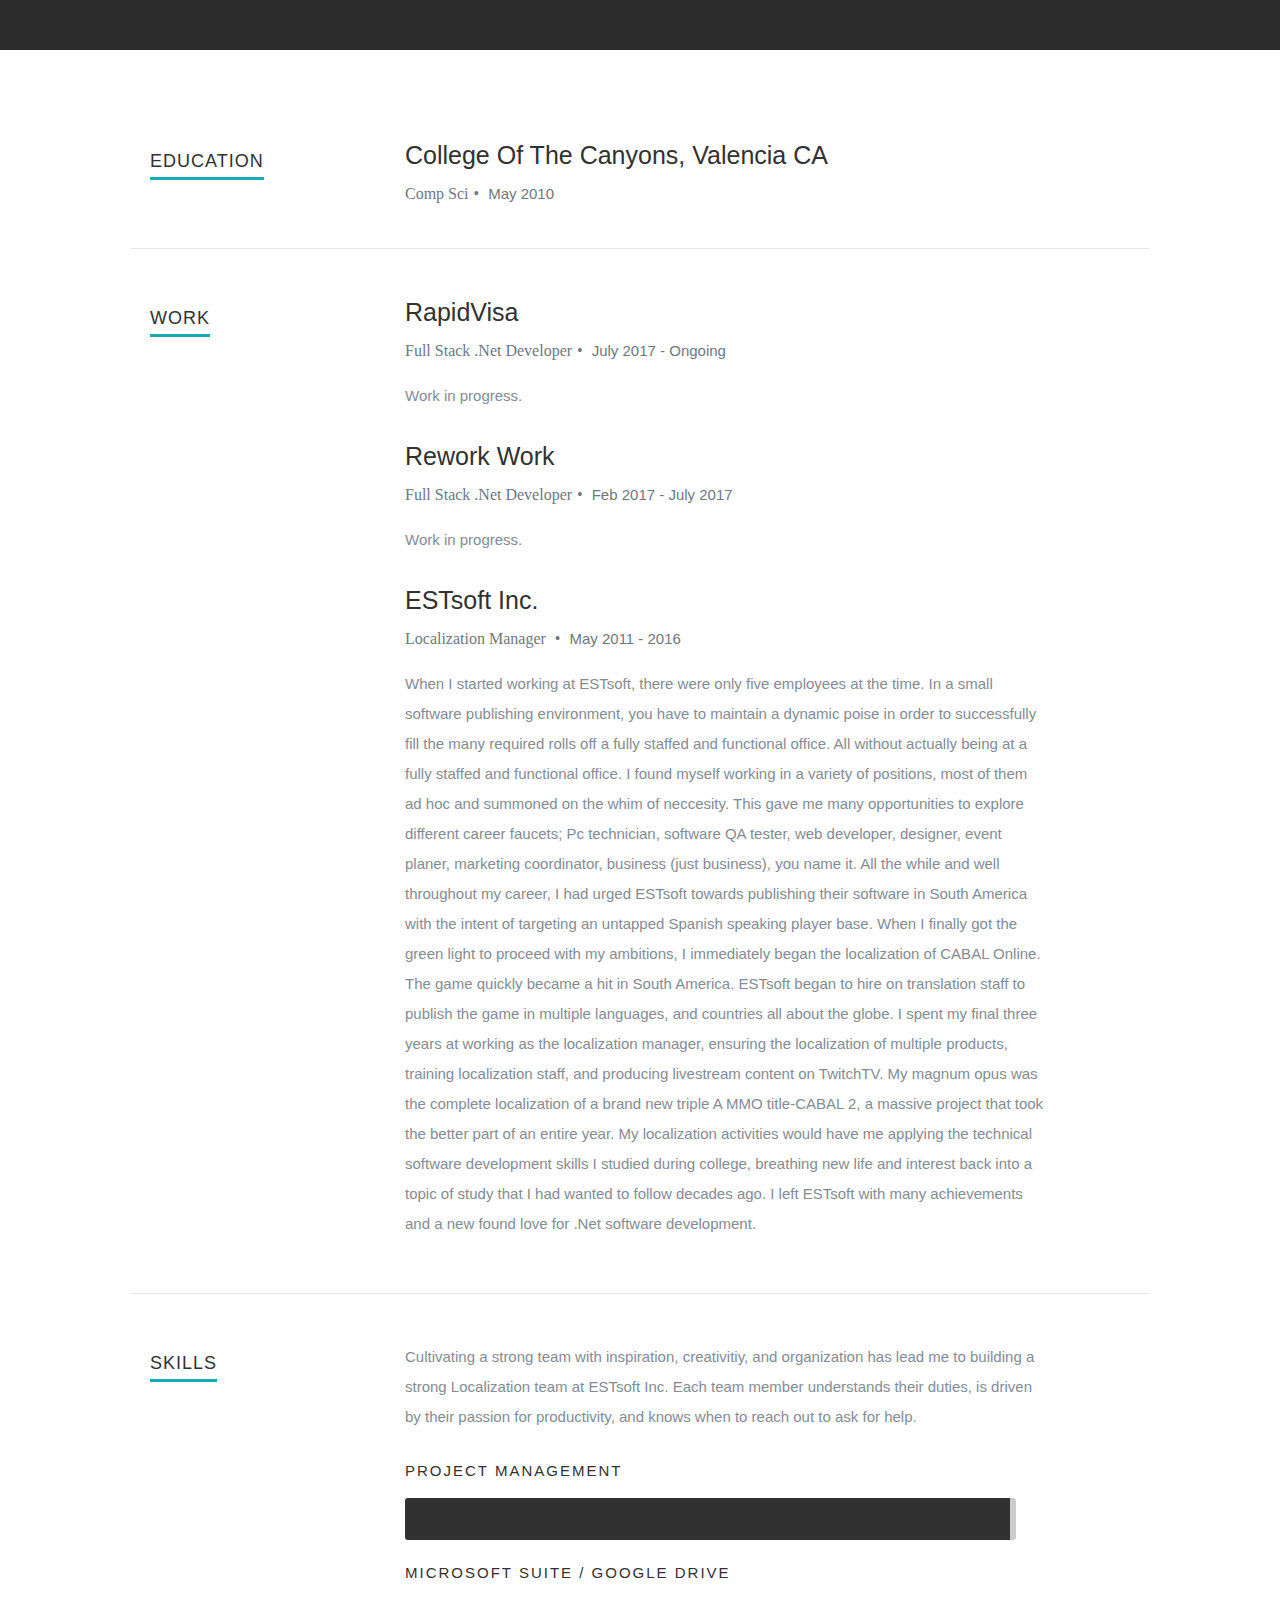
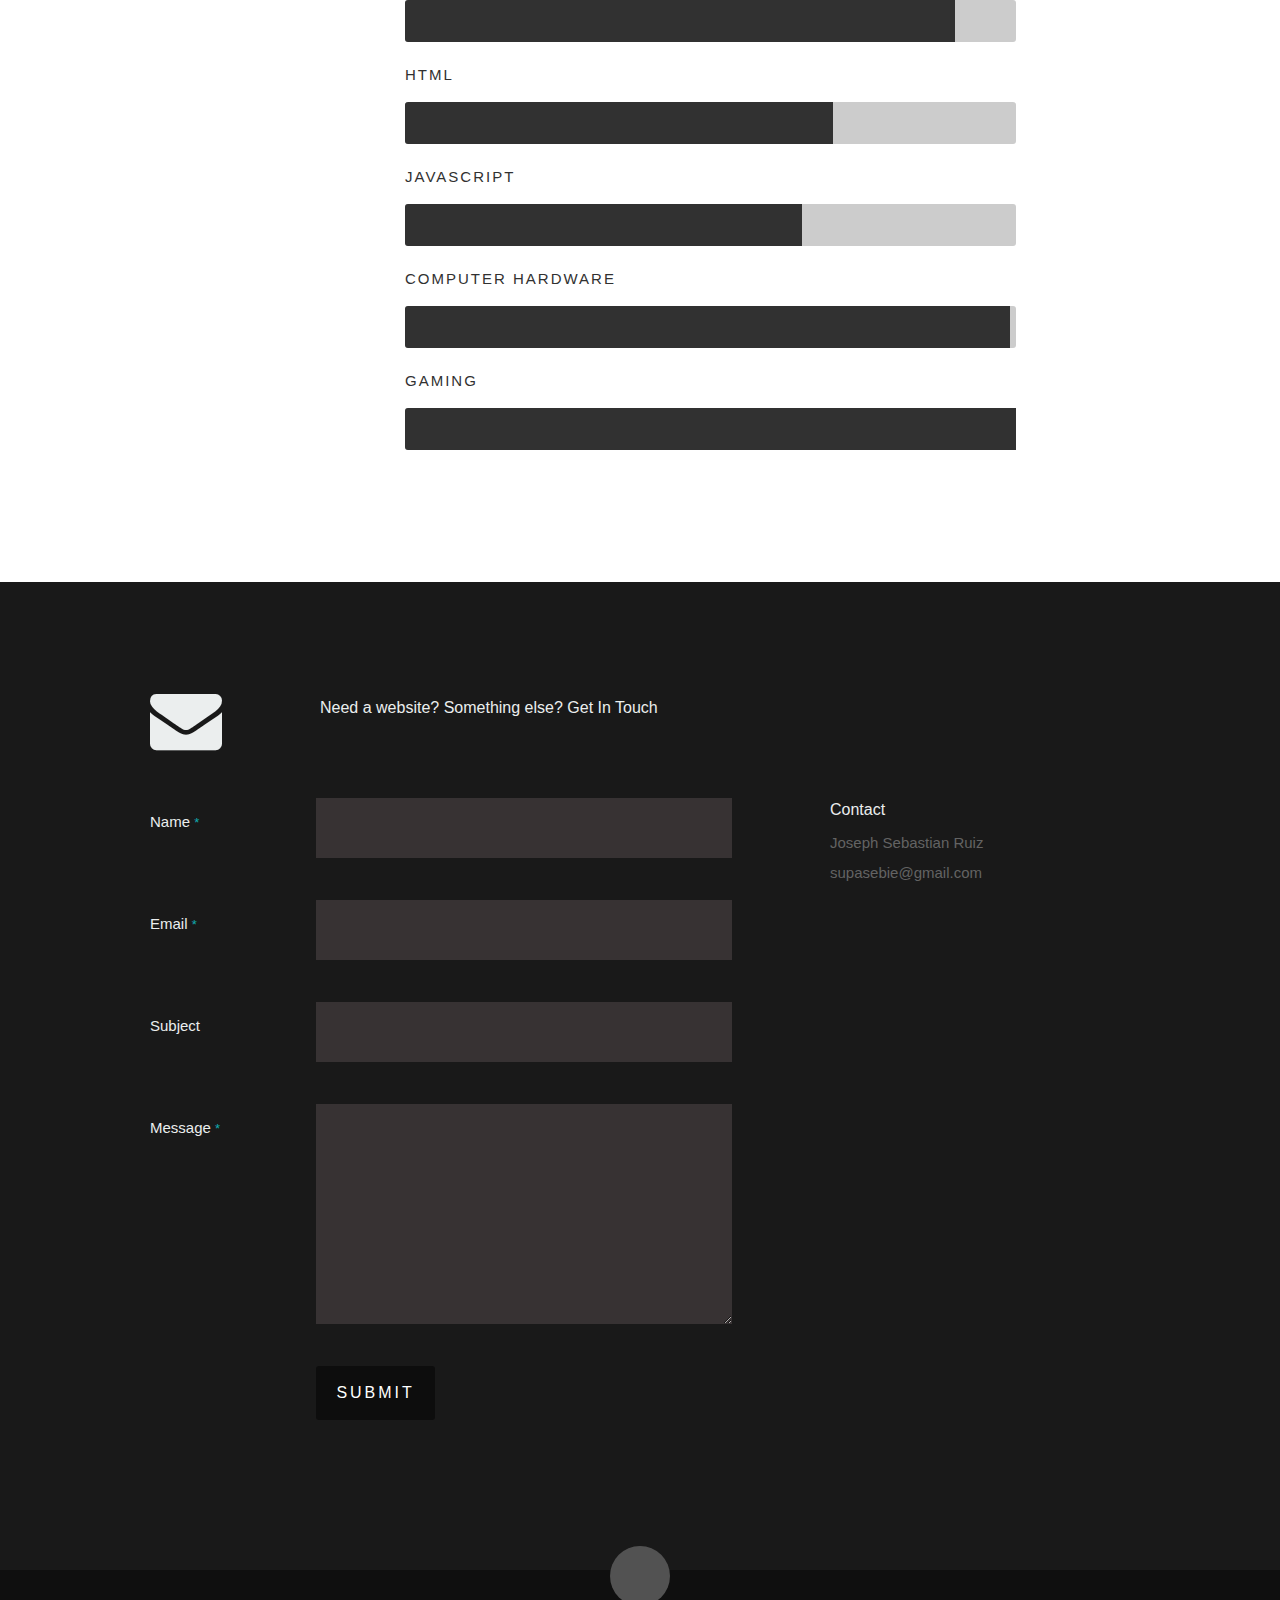
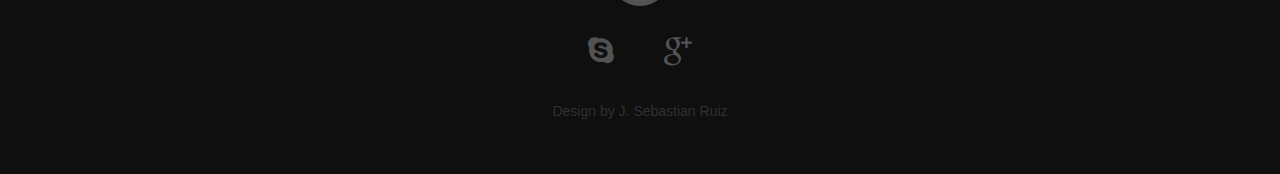
==== commit f31ffffe: "Staging for laptop" ====
--- a/public_html/index.html
+++ b/public_html/index.html
@@ -111,8 +111,8 @@
                 <h2>About Me</h2>
 
                 <p>
-                    <strong>Hello!</strong> I'm Sebastian, and it looks like you stumbled upon my webpage. I enjoy a variety
-                    of things, but my true passions are software development and information technology. I love tinkering
+                    <strong>Hello and welcome!</strong> I'm Sebastian, it would appear that you stumbled upon my webpage. I enjoy a wide 
+                    variety of things, but my true passions are software development and information technology. I love tinkering
                     with hardware, dabbling in software, playing with the web, and mastering competitive video games. This
                     website is a creative work. If you've come here looking for the dry and technical stuff, you can find
                     a link to a more formal resume below.
@@ -130,6 +130,7 @@
 
                         <div class="columns resume">
                             <p>
+                                ADD A NEW RESUME LINK HERE
                                 <a href="https://docs.google.com/document/d/1WrzoXOPsd1vh3LR_jpmumWhEG_IcsAocXRpZ52AGiZA/edit?usp=sharing" class="button"><i class="fa fa-download"></i>Resume</a>
                             </p>
                         </div>
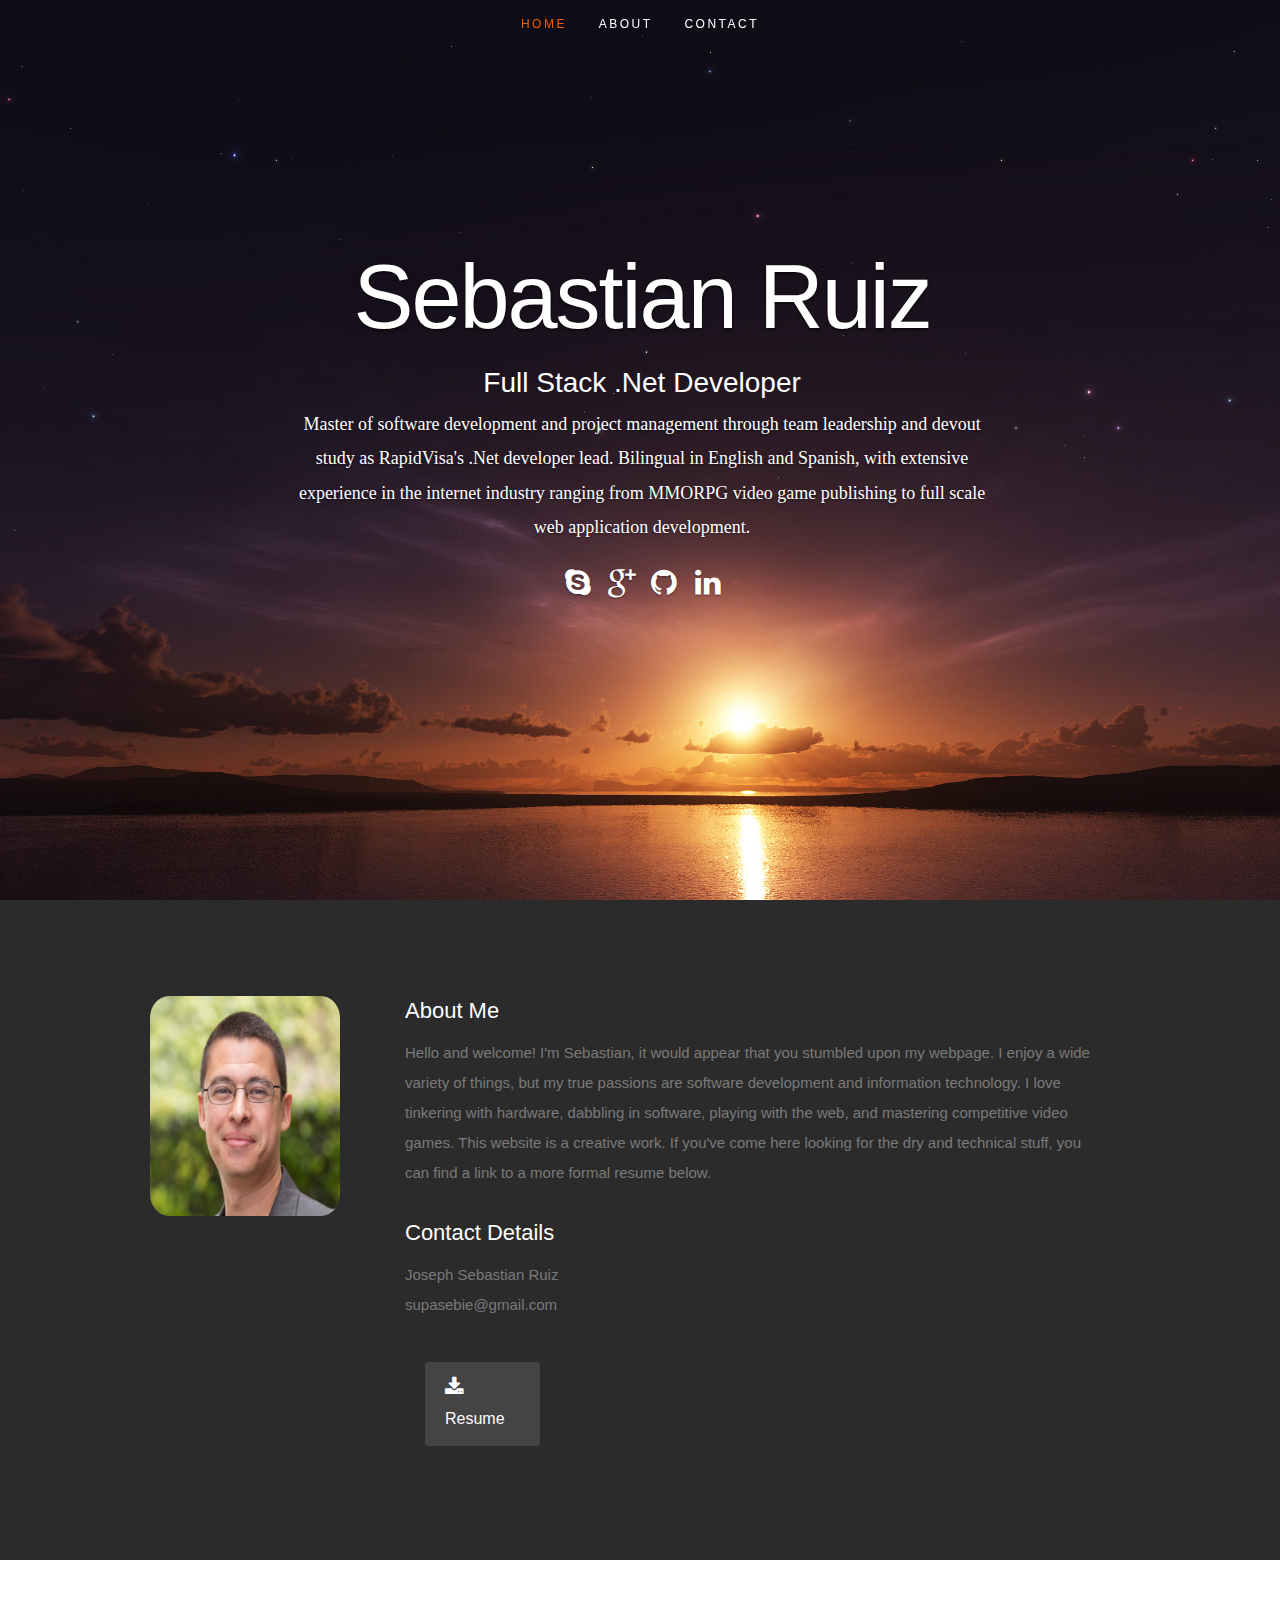
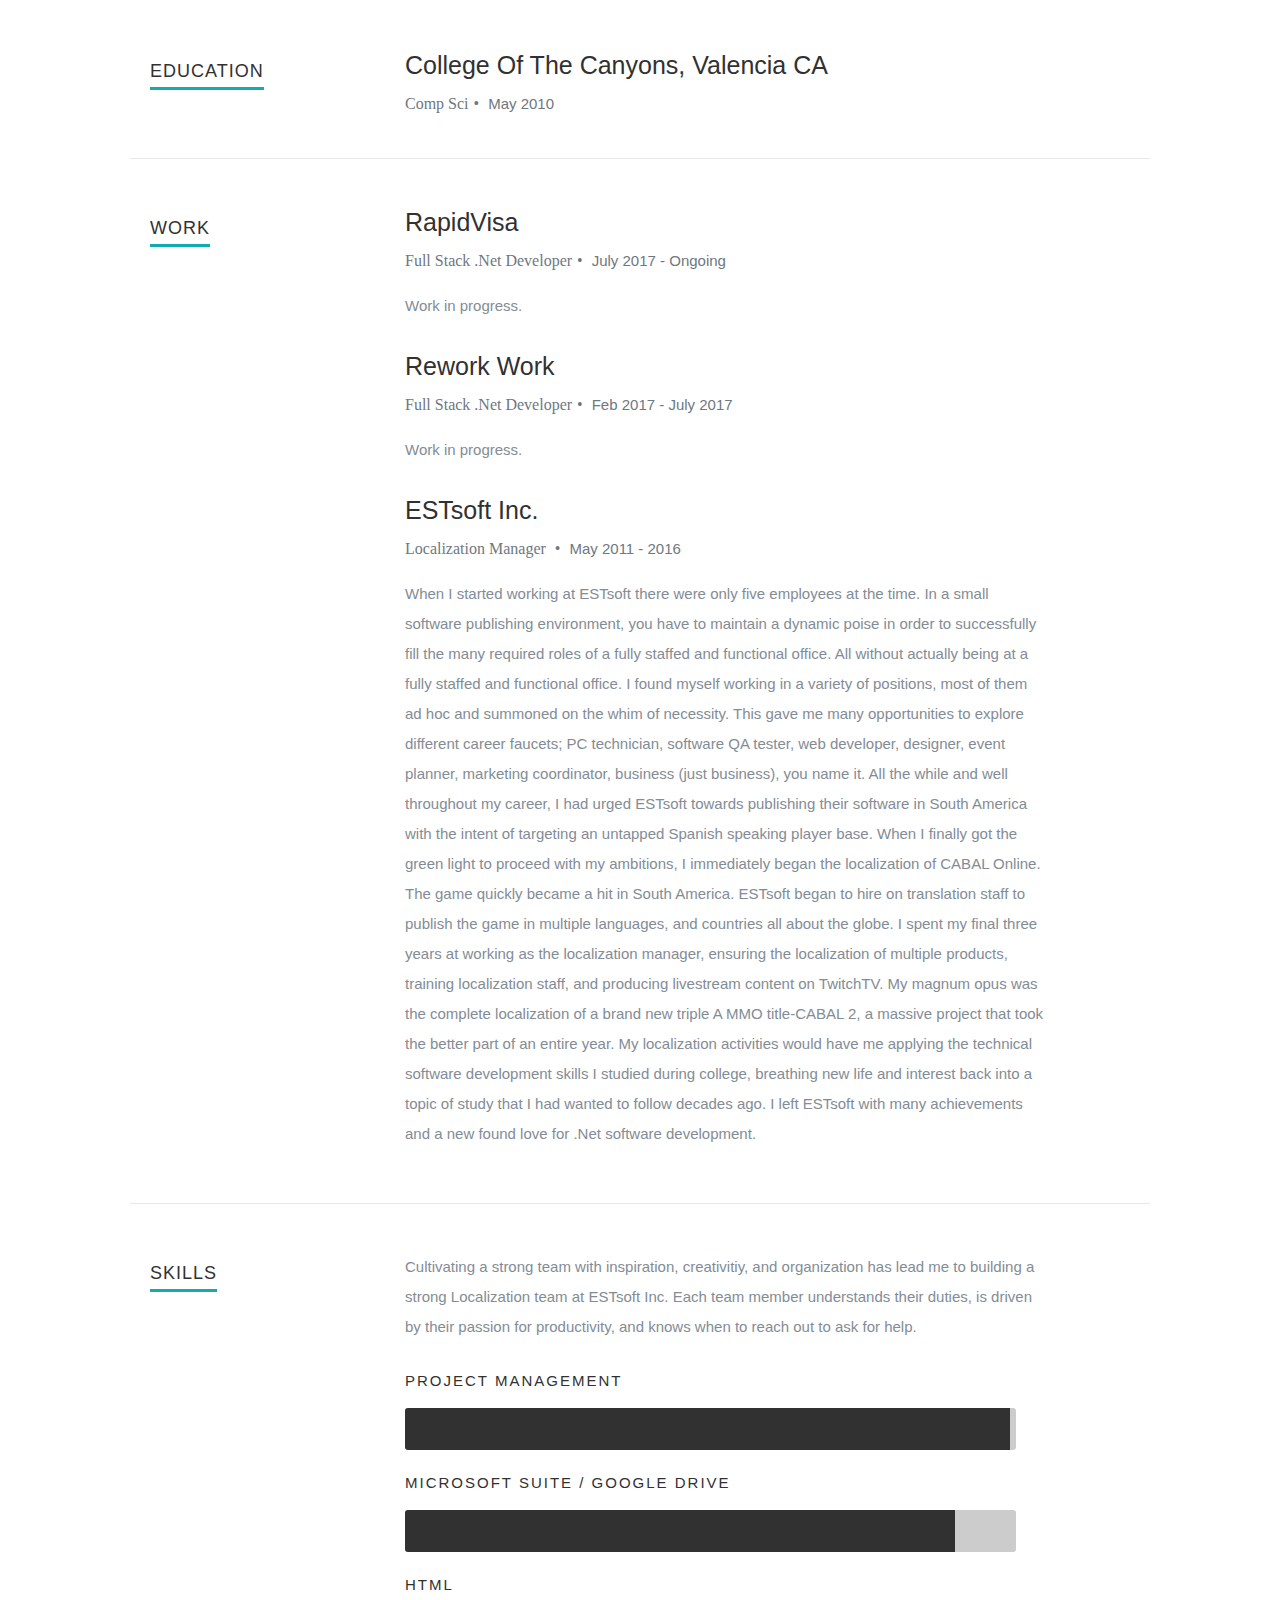
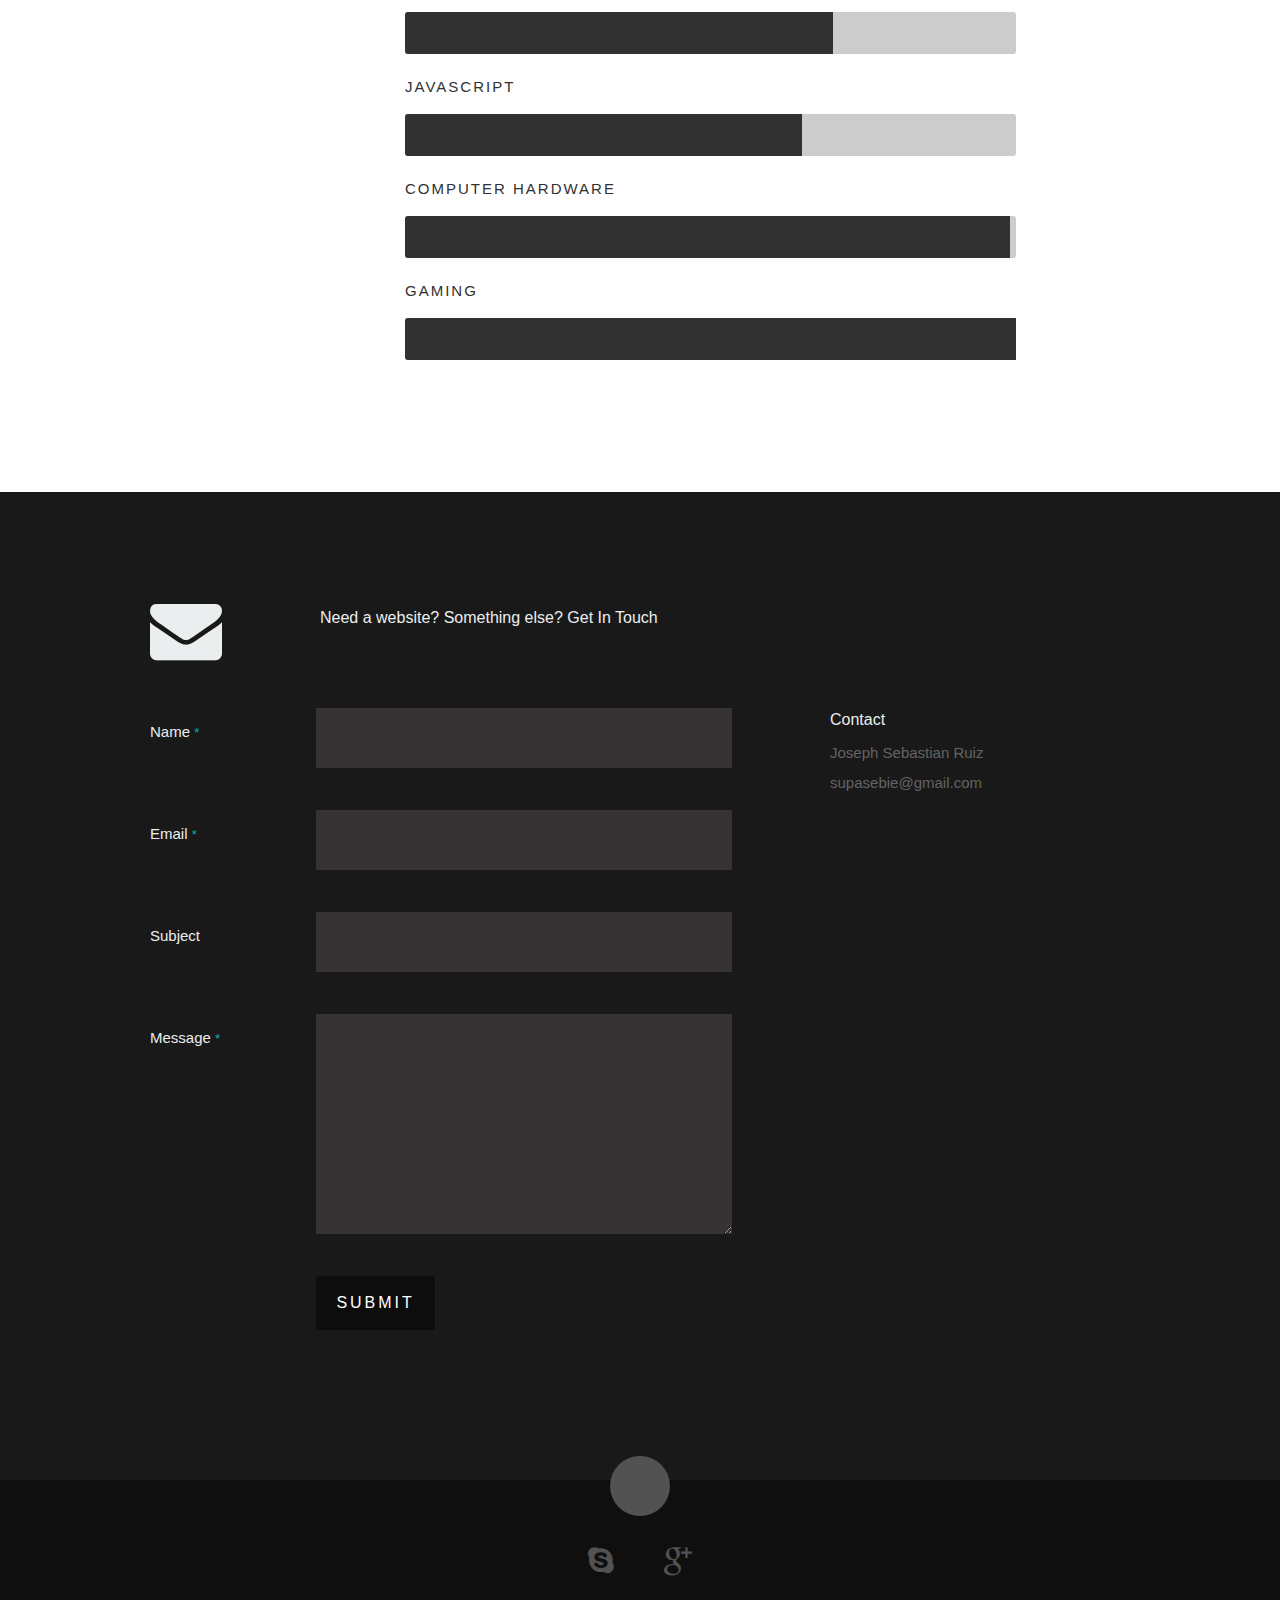
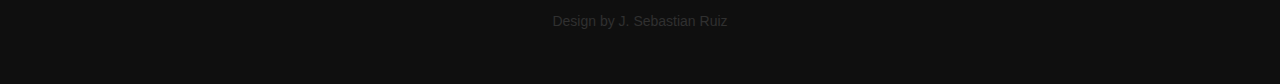
==== commit f87c0e24: "Fixed some spelling, and punctuation in ESTsoft area." ====
--- a/public_html/index.html
+++ b/public_html/index.html
@@ -130,8 +130,7 @@
 
                         <div class="columns resume">
                             <p>
-                                ADD A NEW RESUME LINK HERE
-                                <a href="https://docs.google.com/document/d/1WrzoXOPsd1vh3LR_jpmumWhEG_IcsAocXRpZ52AGiZA/edit?usp=sharing" class="button"><i class="fa fa-download"></i>Resume</a>
+                                <a href="https://drive.google.com/open?id=0Bwg8ENh2IY0DNUxGSVlqc2p3YXc" class="button"><i class="fa fa-download"></i>Resume</a>
                             </p>
                         </div>
 
@@ -228,12 +227,12 @@
                         <p class="info">Localization Manager <span>&bull;</span> <em class="date">May 2011 - 2016</em></p>
 
                         <p>
-                            When I started working at ESTsoft, there were only five employees at the time. In a small software publishing environment,
-                            you have to maintain a dynamic poise in order to successfully fill the many required rolls off
+                            When I started working at ESTsoft there were only five employees at the time. In a small software publishing environment,
+                            you have to maintain a dynamic poise in order to successfully fill the many required roles of
                             a fully staffed and functional office. All without actually being at a fully staffed and functional
                             office. I found myself working in a variety of positions, most of them ad hoc and summoned on
-                            the whim of neccesity. This gave me many opportunities to explore different career faucets; Pc
-                            technician, software QA tester, web developer, designer, event planer, marketing coordinator,
+                            the whim of necessity. This gave me many opportunities to explore different career faucets; PC
+                            technician, software QA tester, web developer, designer, event planner, marketing coordinator,
                             business (just business), you name it. All the while and well throughout my career, I had urged
                             ESTsoft towards publishing their software in South America with the intent of targeting an untapped
                             Spanish speaking player base. When I finally got the green light to proceed with my ambitions,
@@ -245,7 +244,7 @@
                             A MMO title-CABAL 2, a massive project that took the better part of an entire year. My localization
                             activities would have me applying the technical software development skills I studied during
                             college, breathing new life and interest back into a topic of study that I had wanted to follow
-                            decades ago. I left ESTsoft with many achievements and a new found love for .Net software development.
+                            decades ago. I left ESTsoft with many achievements and a new found love for .Net software development. 
                         </p>
 
 
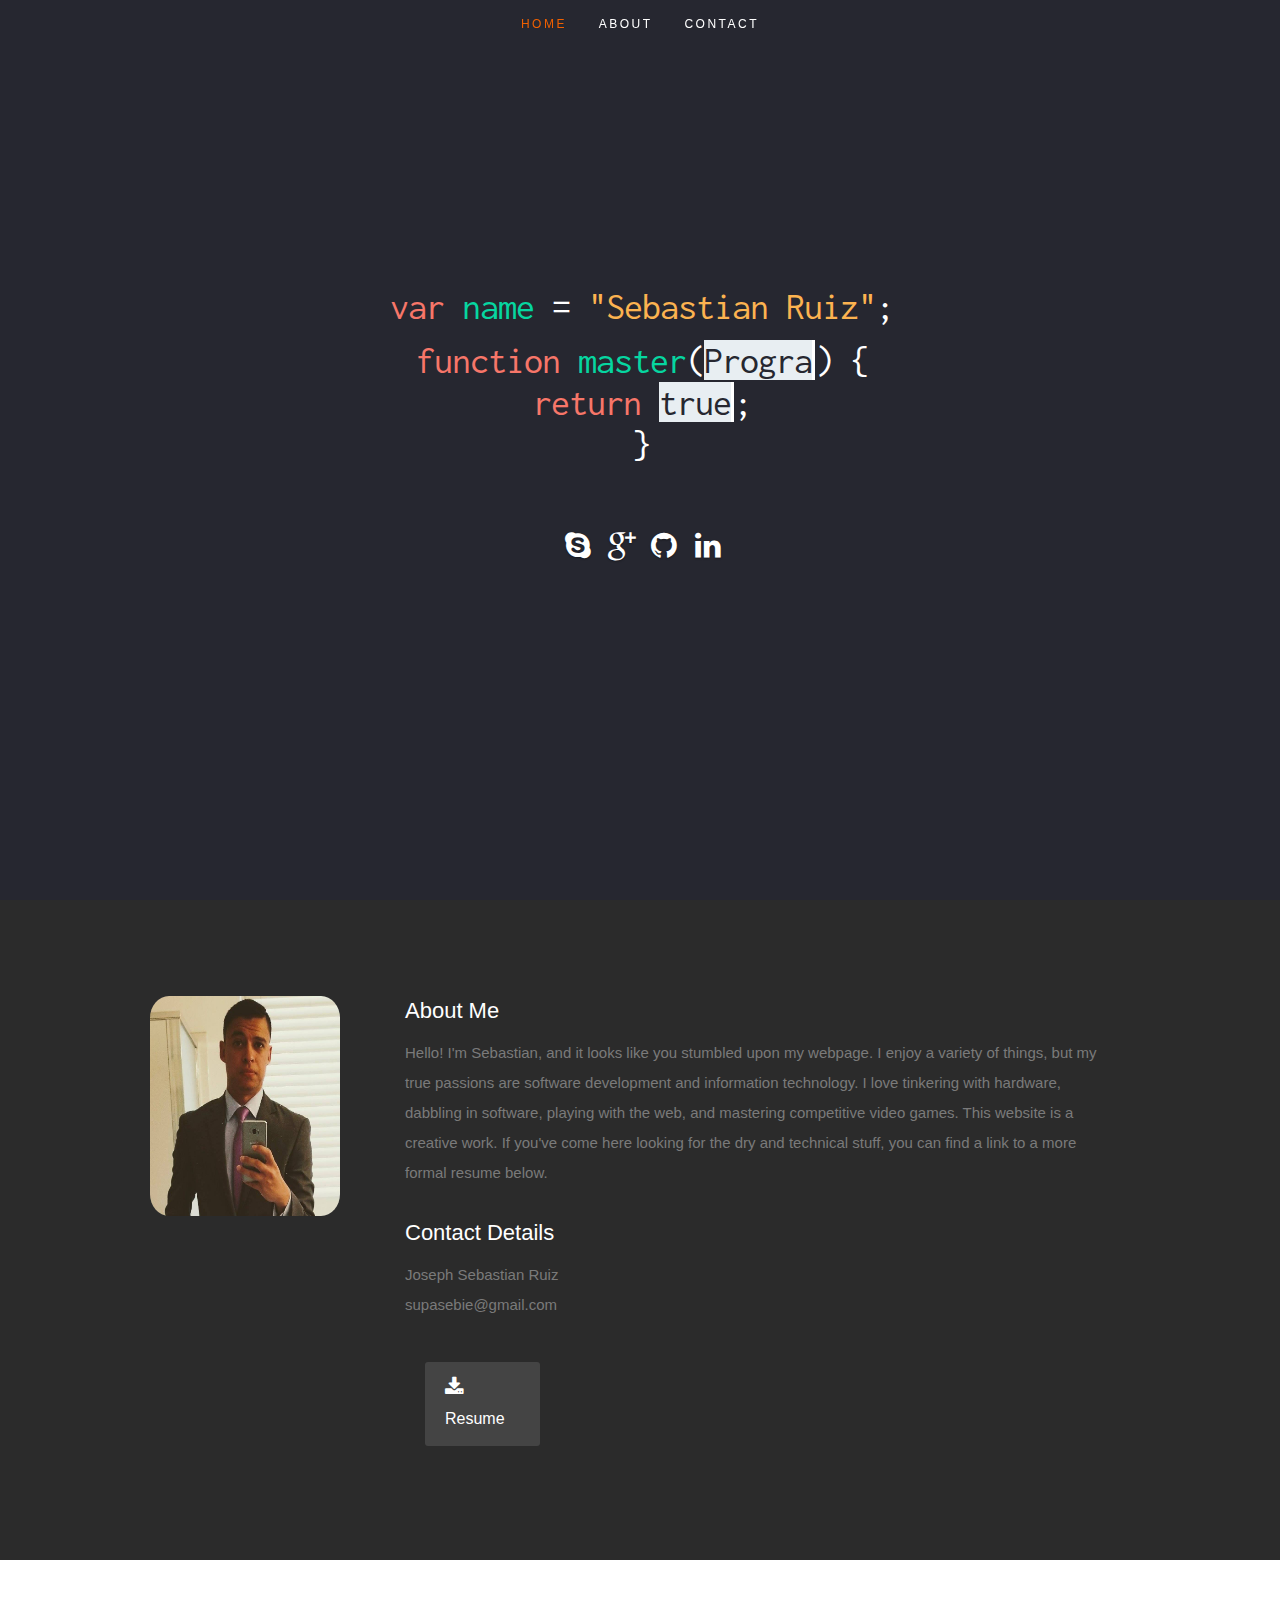
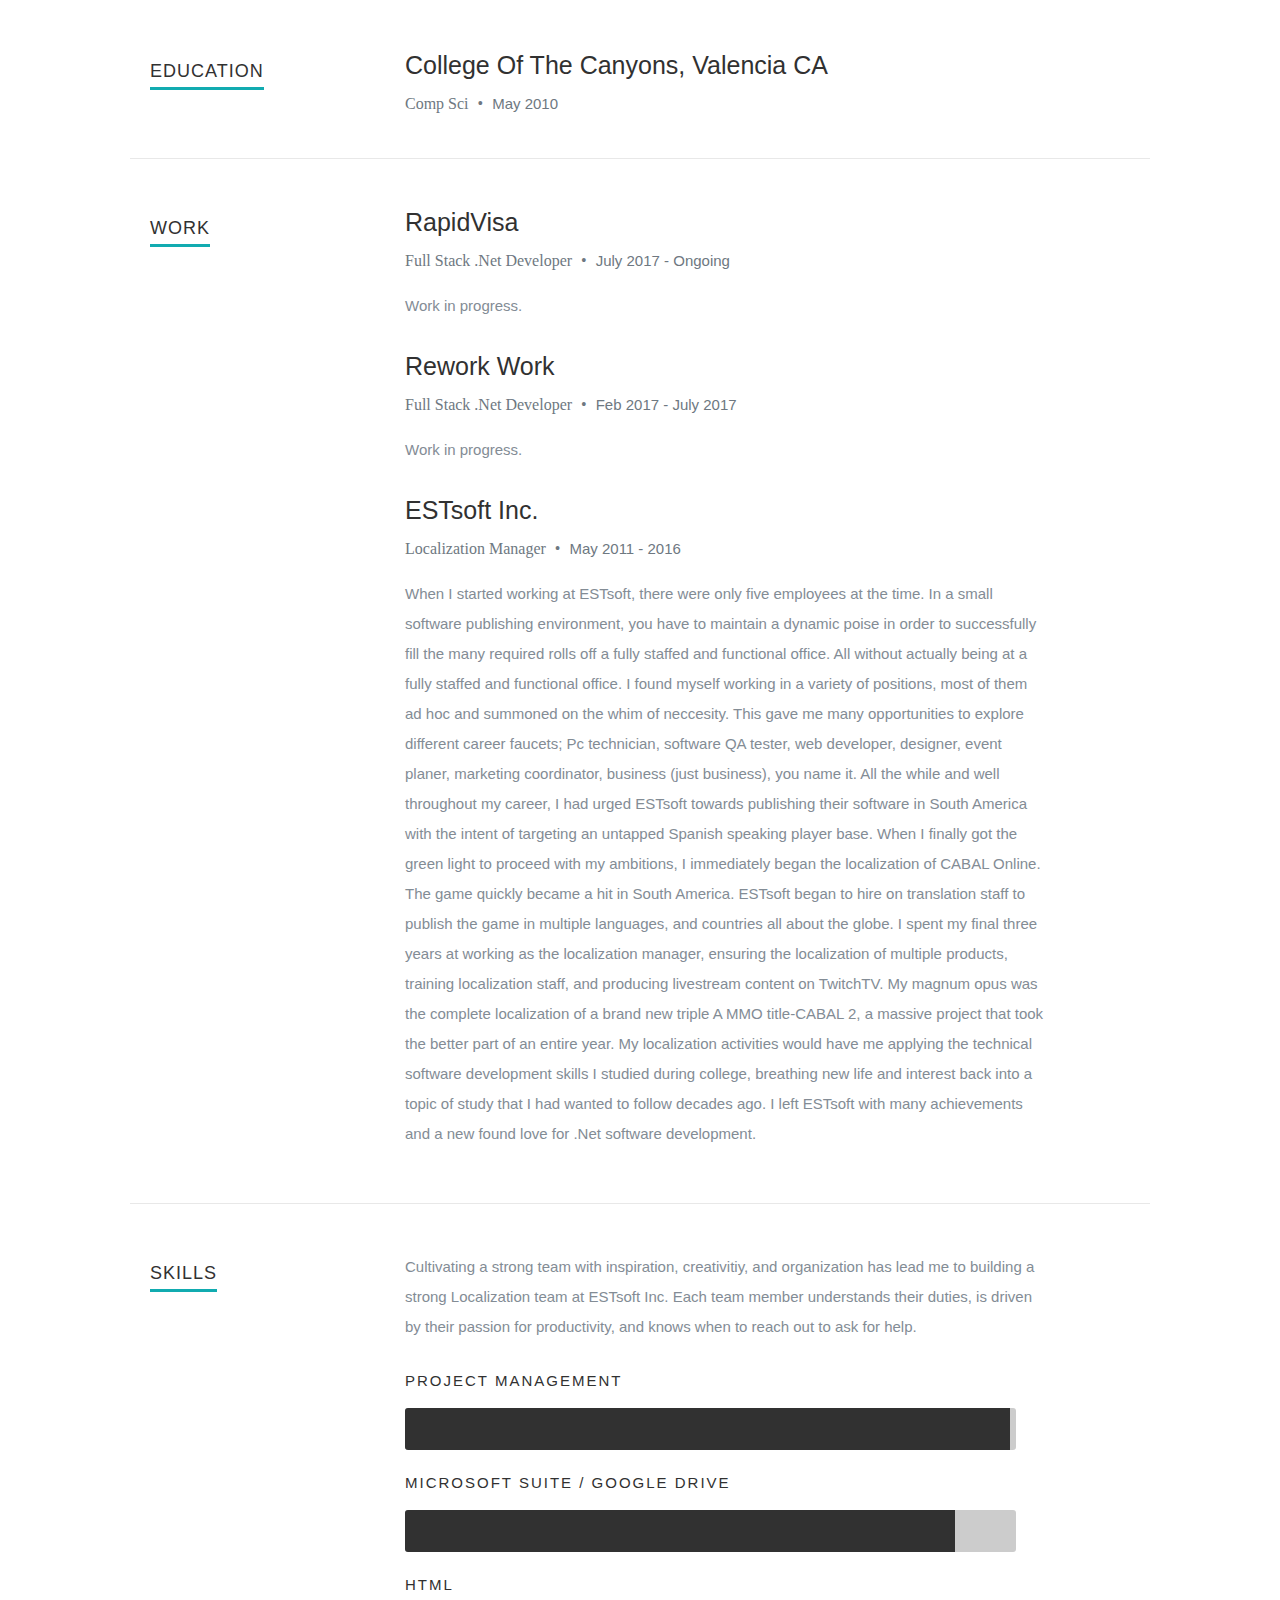
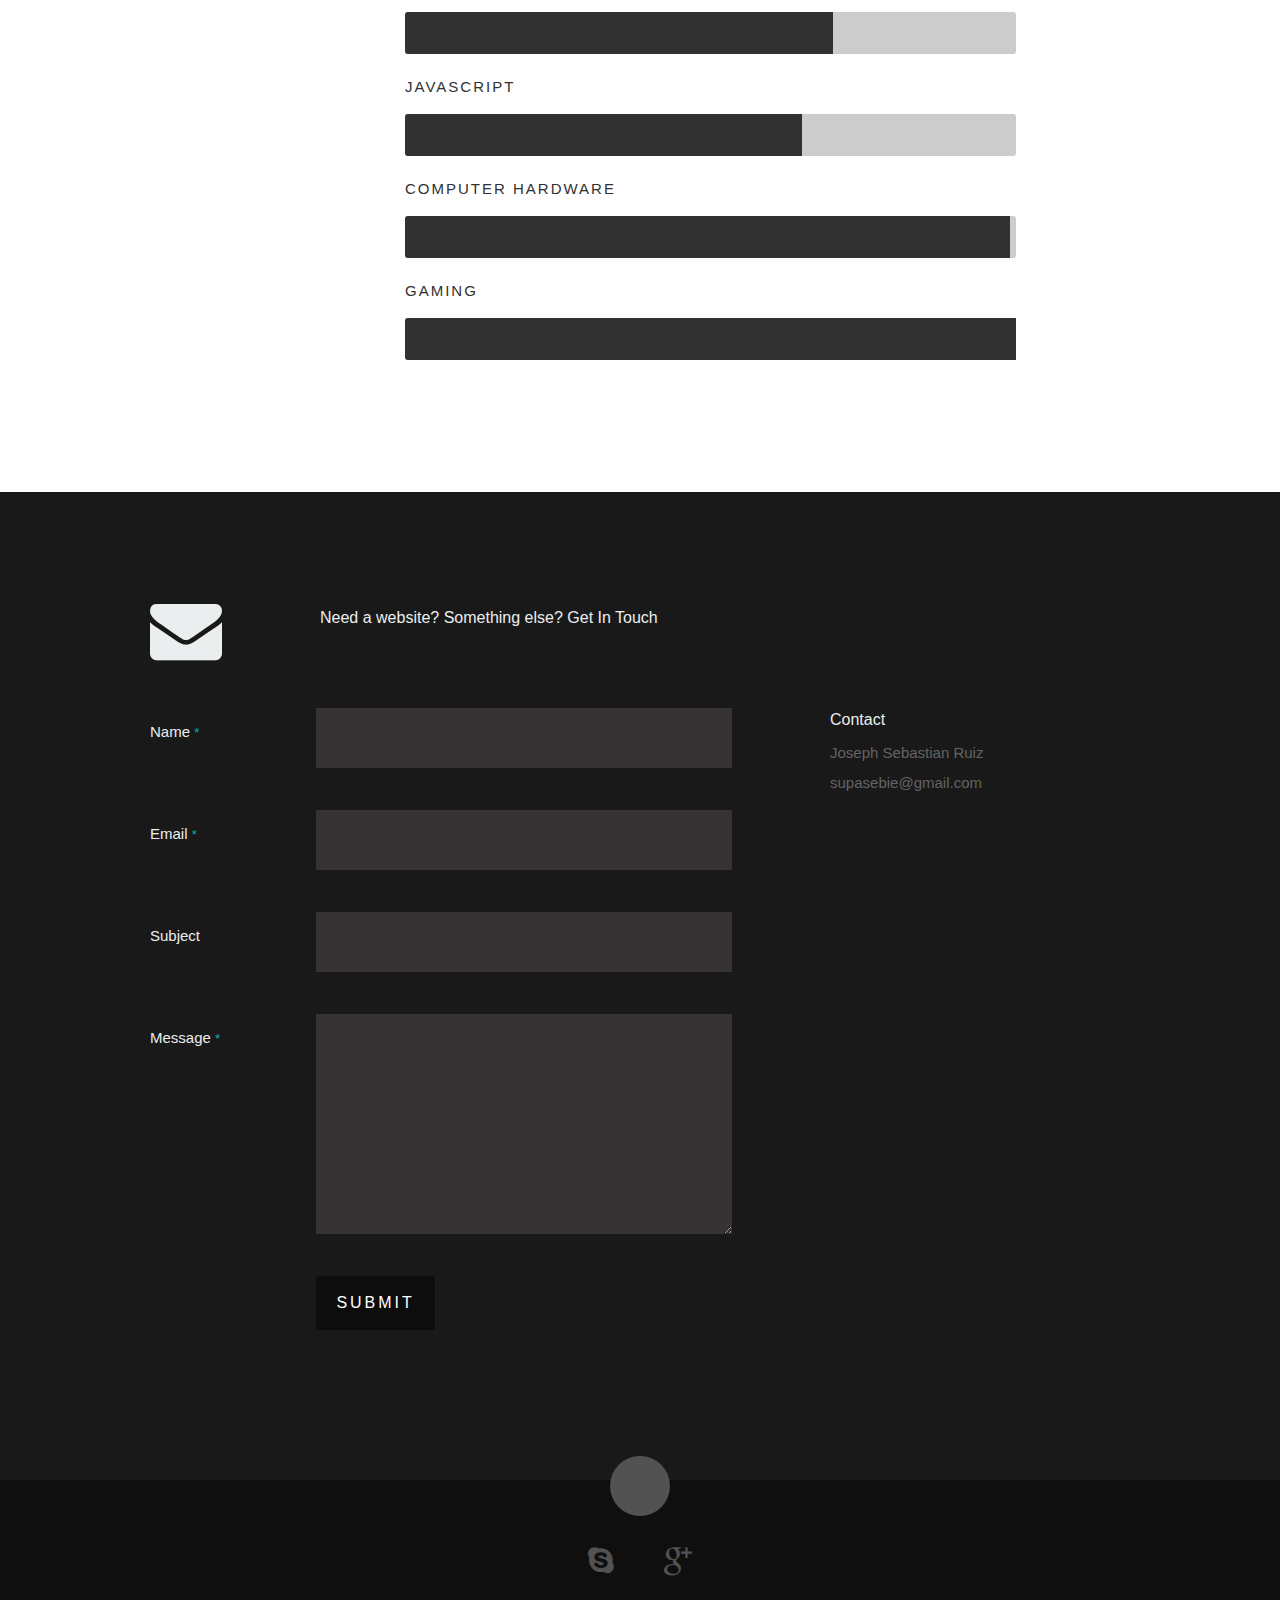
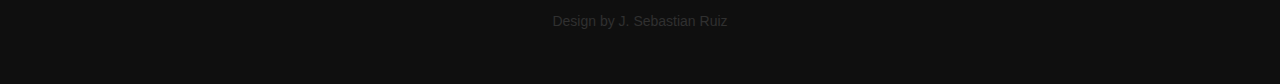
==== commit 15dbedac: "typwriter header added, resume updated" ====
--- a/public_html/index.html
+++ b/public_html/index.html
@@ -10,7 +10,7 @@
     <!--- Basic Page Needs
     ================================================== -->
     <meta charset="utf-8">
-    <title>Sebastian Ruiz - Freelance Web Developer</title>
+    <title>Sebastian Ruiz - Professional Developer</title>
     <meta name="description" content="">
     <meta name="author" content="">
 
@@ -24,6 +24,7 @@
     <link rel="stylesheet" href="css/layout.css">
     <link rel="stylesheet" href="css/media-queries.css">
     <link rel="stylesheet" href="css/magnific-popup.css">
+    <link href="https://fonts.googleapis.com/css?family=Inconsolata" rel="stylesheet">
 
     <!-- Script
     ================================================== -->
@@ -61,9 +62,15 @@
             <a class="mobile-btn" href="#" title="Hide navigation">Hide navigation</a>
 
             <ul id="nav" class="nav">
-                <li class="current"><a class="smoothscroll" href="#home">Home</a></li>
-                <li><a class="smoothscroll" href="#about">About</a></li>
-                <li><a class="smoothscroll" href="#contact">Contact</a></li>
+                <li class="current">
+                    <a class="smoothscroll" href="#home">Home</a>
+                </li>
+                <li>
+                    <a class="smoothscroll" href="#about">About</a>
+                </li>
+                <li>
+                    <a class="smoothscroll" href="#contact">Contact</a>
+                </li>
             </ul>
             <!-- end #nav -->
 
@@ -71,25 +78,64 @@
         <!-- end #nav-wrap -->
 
         <div class="row banner">
-            <div class="banner-text">
+            <div class="hero-text">
+                <h1>
+                    <span class="var">var</span>
+                    <span class="var-name">name</span> =
+                    <span class="var-value">"Sebastian Ruiz"</span>;</h1>
+                <h1>
+                    <span class="var">function</span>
+                    <span class="var-name">master</span>(<a href="#about" class="typewrite not-active" data-period="2000" data-type='["Programming", ".Net", "C#", "Angular", "Node" , "React", "Html", "Css", "jQuery", "JavaScript", "Design" ]'>
+                        <span class="wrap"></span>
+                    </a>) {
+                    <br>
+                    <span class="var">return</span>
+                    <a href="#about" class="typewrite not-active" data-period="20000" data-type='[ "true", "allDay", "passion", "drive" ]'>
+                        <span class="wrap"></span>
+                    </a>;
+                    <br>
+                }</h1>
+
+            </div>
+            <br>
+
+            <!-- <div class="banner-text">
                 <h1 class="responsive-headline">Sebastian Ruiz</h1>
                 <h2>
                     <font color="white">Full Stack .Net Developer</font>
                 </h2>
                 <h3><span>Master of software development and project management through team leadership and devout study as RapidVisa's .Net developer lead. Bilingual in English and Spanish, with extensive experience in the internet industry ranging from MMORPG video game publishing to full scale web application development.</span></h3>
-            </div>
+            </div> -->
 
             <ul class="social">
-                <li><a href="skype:jruiz.est?chat"><i class="fa fa-skype"></i></a></li>
-                <li><a href="https://plus.google.com/111065267559277630132"><i class="fa fa-google-plus"></i></a></li>
-                <li><a href="https://github.com/supasebie"><i class="fa fa-github"></i></a></li>
-                <li><a href="https://www.linkedin.com/in/jsebastianruiz"><i class="fa fa-linkedin"></i></a></li>
+                <li>
+                    <a href="skype:jruiz.est?chat">
+                        <i class="fa fa-skype"></i>
+                    </a>
+                </li>
+                <li>
+                    <a href="https://plus.google.com/111065267559277630132">
+                        <i class="fa fa-google-plus"></i>
+                    </a>
+                </li>
+                <li>
+                    <a href="https://github.com/supasebie">
+                        <i class="fa fa-github"></i>
+                    </a>
+                </li>
+                <li>
+                    <a href="https://www.linkedin.com/in/jsebastianruiz">
+                        <i class="fa fa-linkedin"></i>
+                    </a>
+                </li>
             </ul>
 
         </div>
 
         <p class="scrolldown">
-            <a class="smoothscroll" href="#about"><i class="icon-down-circle"></i></a>
+            <a class="smoothscroll" href="#about">
+                <i class="icon-down-circle"></i>
+            </a>
         </p>
 
     </header>
@@ -111,11 +157,11 @@
                 <h2>About Me</h2>
 
                 <p>
-                    <strong>Hello and welcome!</strong> I'm Sebastian, it would appear that you stumbled upon my webpage. I enjoy a wide 
-                    variety of things, but my true passions are software development and information technology. I love tinkering
-                    with hardware, dabbling in software, playing with the web, and mastering competitive video games. This
-                    website is a creative work. If you've come here looking for the dry and technical stuff, you can find
-                    a link to a more formal resume below.
+                    <strong>Hello!</strong> I'm Sebastian, and it looks like you stumbled upon my webpage. I enjoy a variety of things,
+                    but my true passions are software development and information technology. I love tinkering with hardware,
+                    dabbling in software, playing with the web, and mastering competitive video games. This website is a
+                    creative work. If you've come here looking for the dry and technical stuff, you can find a link to a
+                    more formal resume below.
                 </p>
 
                 <div class="row">
@@ -124,13 +170,15 @@
 
                         <h2>Contact Details</h2>
                         <p class="address">
-                            <span>Joseph Sebastian Ruiz</span><br>
+                            <span>Joseph Sebastian Ruiz</span>
+                            <br>
                             <span>supasebie@gmail.com</span>
                         </p>
 
                         <div class="columns resume">
                             <p>
-                                <a href="https://drive.google.com/open?id=0Bwg8ENh2IY0DNUxGSVlqc2p3YXc" class="button"><i class="fa fa-download"></i>Resume</a>
+                                <a href="https://docs.google.com/document/d/1W-BKq2X0xb_yL5nHA9hlnA1FEqo0lZn09HjGfoFy3JI/edit?usp=sharing" class="button">
+                                    <i class="fa fa-download"></i>Resume</a>
                             </p>
                         </div>
 
@@ -155,7 +203,9 @@
         <div class="row education">
 
             <div class="three columns header-col">
-                <h1><span>Education</span></h1>
+                <h1>
+                    <span>Education</span>
+                </h1>
             </div>
 
             <div class="nine columns main-col">
@@ -165,7 +215,10 @@
                     <div class="twelve columns">
 
                         <h3>College Of The Canyons, Valencia CA</h3>
-                        <p class="info">Comp Sci<span>&bull;</span> <em class="date">May 2010</em></p>
+                        <p class="info">Comp Sci
+                            <span>&bull;</span>
+                            <em class="date">May 2010</em>
+                        </p>
 
                     </div>
 
@@ -182,7 +235,9 @@
         <div class="row work">
 
             <div class="three columns header-col">
-                <h1><span>Work</span></h1>
+                <h1>
+                    <span>Work</span>
+                </h1>
             </div>
 
             <div class="nine columns main-col">
@@ -192,7 +247,10 @@
                     <div class="twelve columns">
 
                         <h3>RapidVisa</h3>
-                        <p class="info">Full Stack .Net Developer<span>&bull;</span> <em class="date">July 2017 - Ongoing</em></p>
+                        <p class="info">Full Stack .Net Developer
+                            <span>&bull;</span>
+                            <em class="date">July 2017 - Ongoing</em>
+                        </p>
 
                         <p>
                             Work in progress.
@@ -208,7 +266,10 @@
                     <div class="twelve columns">
 
                         <h3>Rework Work</h3>
-                        <p class="info">Full Stack .Net Developer<span>&bull;</span> <em class="date">Feb 2017 - July 2017</em></p>
+                        <p class="info">Full Stack .Net Developer
+                            <span>&bull;</span>
+                            <em class="date">Feb 2017 - July 2017</em>
+                        </p>
 
                         <p>
                             Work in progress.
@@ -224,15 +285,18 @@
                     <div class="twelve columns">
 
                         <h3>ESTsoft Inc.</h3>
-                        <p class="info">Localization Manager <span>&bull;</span> <em class="date">May 2011 - 2016</em></p>
+                        <p class="info">Localization Manager
+                            <span>&bull;</span>
+                            <em class="date">May 2011 - 2016</em>
+                        </p>
 
                         <p>
-                            When I started working at ESTsoft there were only five employees at the time. In a small software publishing environment,
-                            you have to maintain a dynamic poise in order to successfully fill the many required roles of
+                            When I started working at ESTsoft, there were only five employees at the time. In a small software publishing environment,
+                            you have to maintain a dynamic poise in order to successfully fill the many required rolls off
                             a fully staffed and functional office. All without actually being at a fully staffed and functional
                             office. I found myself working in a variety of positions, most of them ad hoc and summoned on
-                            the whim of necessity. This gave me many opportunities to explore different career faucets; PC
-                            technician, software QA tester, web developer, designer, event planner, marketing coordinator,
+                            the whim of neccesity. This gave me many opportunities to explore different career faucets; Pc
+                            technician, software QA tester, web developer, designer, event planer, marketing coordinator,
                             business (just business), you name it. All the while and well throughout my career, I had urged
                             ESTsoft towards publishing their software in South America with the intent of targeting an untapped
                             Spanish speaking player base. When I finally got the green light to proceed with my ambitions,
@@ -244,7 +308,7 @@
                             A MMO title-CABAL 2, a massive project that took the better part of an entire year. My localization
                             activities would have me applying the technical software development skills I studied during
                             college, breathing new life and interest back into a topic of study that I had wanted to follow
-                            decades ago. I left ESTsoft with many achievements and a new found love for .Net software development. 
+                            decades ago. I left ESTsoft with many achievements and a new found love for .Net software development.
                         </p>
 
 
@@ -265,7 +329,9 @@
         <div class="row skill">
 
             <div class="three columns header-col">
-                <h1><span>Skills</span></h1>
+                <h1>
+                    <span>Skills</span>
+                </h1>
             </div>
 
             <div class="nine columns main-col">
@@ -279,12 +345,30 @@
                 <div class="bars">
 
                     <ul class="skills">
-                        <li><span class="bar-expand projectManagement"></span><em>Project Management</em></li>
-                        <li><span class="bar-expand microsoftGoogle"></span><em>Microsoft Suite / Google Drive</em></li>
-                        <li><span class="bar-expand HTML"></span><em>HTML</em></li>
-                        <li><span class="bar-expand javaScript"></span><em>Javascript</em></li>
-                        <li><span class="bar-expand computerHardware"></span><em>Computer Hardware</em></li>
-                        <li><span class="bar-expand gaming"></span><em>Gaming</em></li>
+                        <li>
+                            <span class="bar-expand projectManagement"></span>
+                            <em>Project Management</em>
+                        </li>
+                        <li>
+                            <span class="bar-expand microsoftGoogle"></span>
+                            <em>Microsoft Suite / Google Drive</em>
+                        </li>
+                        <li>
+                            <span class="bar-expand HTML"></span>
+                            <em>HTML</em>
+                        </li>
+                        <li>
+                            <span class="bar-expand javaScript"></span>
+                            <em>Javascript</em>
+                        </li>
+                        <li>
+                            <span class="bar-expand computerHardware"></span>
+                            <em>Computer Hardware</em>
+                        </li>
+                        <li>
+                            <span class="bar-expand gaming"></span>
+                            <em>Gaming</em>
+                        </li>
                     </ul>
 
                 </div>
@@ -306,7 +390,9 @@
 
             <div class="two columns header-col">
 
-                <h1><span>Get In Touch.</span></h1>
+                <h1>
+                    <span>Get In Touch.</span>
+                </h1>
 
             </div>
 
@@ -329,12 +415,16 @@
                     <fieldset>
 
                         <div>
-                            <label for="contactName">Name <span class="required">*</span></label>
+                            <label for="contactName">Name
+                                <span class="required">*</span>
+                            </label>
                             <input type="text" value="" size="35" id="contactName" name="contactName">
                         </div>
 
                         <div>
-                            <label for="contactEmail">Email <span class="required">*</span></label>
+                            <label for="contactEmail">Email
+                                <span class="required">*</span>
+                            </label>
                             <input type="text" value="" size="35" id="contactEmail" name="contactEmail">
                         </div>
 
@@ -344,7 +434,9 @@
                         </div>
 
                         <div>
-                            <label for="contactMessage">Message <span class="required">*</span></label>
+                            <label for="contactMessage">Message
+                                <span class="required">*</span>
+                            </label>
                             <textarea cols="50" rows="6" id="contactMessage" name="contactMessage"></textarea>
                         </div>
 
@@ -362,7 +454,8 @@
                 <div id="message-warning"> Error boy</div>
                 <!-- contact-success -->
                 <div id="message-success">
-                    <i class="fa fa-check"></i>Your message was sent, thank you!<br>
+                    <i class="fa fa-check"></i>Your message was sent, thank you!
+                    <br>
                 </div>
 
             </div>
@@ -374,7 +467,8 @@
 
                     <h4>Contact</h4>
                     <p class="address">
-                        Joseph Sebastian Ruiz<br> supasebie@gmail.com
+                        Joseph Sebastian Ruiz
+                        <br> supasebie@gmail.com
                         <br>
                     </p>
 
@@ -395,8 +489,16 @@
             <div class="twelve columns">
 
                 <ul class="social-links">
-                    <li><a href="skype:jruiz.est?chat"><i class="fa fa-skype"></i></a></li>
-                    <li><a href="https://plus.google.com/111065267559277630132"><i class="fa fa-google-plus"></i></a></li>
+                    <li>
+                        <a href="skype:jruiz.est?chat">
+                            <i class="fa fa-skype"></i>
+                        </a>
+                    </li>
+                    <li>
+                        <a href="https://plus.google.com/111065267559277630132">
+                            <i class="fa fa-google-plus"></i>
+                        </a>
+                    </li>
 
 
                 </ul>
@@ -407,7 +509,11 @@
 
             </div>
 
-            <div id="go-top"><a class="smoothscroll" title="Back to Top" href="#home"><i class="icon-up-open"></i></a></div>
+            <div id="go-top">
+                <a class="smoothscroll" title="Back to Top" href="#home">
+                    <i class="icon-up-open"></i>
+                </a>
+            </div>
 
         </div>
 
@@ -426,7 +532,65 @@
     <script src="js/jquery.fittext.js"></script>
     <script src="js/magnific-popup.js"></script>
     <script src="js/init.js"></script>
+    <script>
+    var TxtType = function(el, toRotate, period) {
+	this.toRotate = toRotate;
+	this.el = el;
+	this.loopNum = 0;
+	this.period = parseInt(period, 10) || 2000;
+	this.txt = '';
+	this.tick();
+	this.isDeleting = false;
+};
+
+TxtType.prototype.tick = function() {
+	var i = this.loopNum % this.toRotate.length;
+	var fullTxt = this.toRotate[i];
+
+	if (this.isDeleting) {
+		this.txt = fullTxt.substring(0, this.txt.length - 1);
+	} else {
+		this.txt = fullTxt.substring(0, this.txt.length + 1);
+	}
+
+	this.el.innerHTML = '<span class="wrap">'+this.txt+'</span>';
+
+	var that = this;
+	var delta = 200 - Math.random() * 100;
+
+	if (this.isDeleting) { delta /= 2; }
+
+	if (!this.isDeleting && this.txt === fullTxt) {
+		delta = this.period;
+		this.isDeleting = true;
+	} else if (this.isDeleting && this.txt === '') {
+		this.isDeleting = false;
+		this.loopNum++;
+		delta = 500;
+	}
+
+	setTimeout(function() {
+		that.tick();
+	}, delta);
+};
+
+window.onload = function() {
+	var elements = document.getElementsByClassName('typewrite');
+	for (var i=0; i<elements.length; i++) {
+		var toRotate = elements[i].getAttribute('data-type');
+		var period = elements[i].getAttribute('data-period');
+		if (toRotate) {
+			new TxtType(elements[i], JSON.parse(toRotate), period);
+		}
+	}
+	// INJECT CSS
+	var css = document.createElement("style");
+	css.type = "text/css";
+	css.innerHTML = ".typewrite > .wrap { border-right: 0.08em solid #fff} !important";
+	document.body.appendChild(css);
+};
+    </script>
 
 </body>
 
-</html>+</html>
--- a/public_html/css/default.css
+++ b/public_html/css/default.css
@@ -797,6 +797,17 @@
 	text-align: center !important;
 }
 
-
-
-
+/* ?. Header Text ---------------------------------------------------*/
+.var {
+	color: #F77669;
+}
+
+.var-name {
+	color: #06D6A0; 
+}
+
+.var-value {
+	color: #FCB350;
+}
+
+
--- a/public_html/css/layout.css
+++ b/public_html/css/layout.css
@@ -27,11 +27,18 @@
    height: 800px;
    min-height: 500px;
    width: 100%;
-   background: #161415 url(../images/header-background.jpg) no-repeat top center;
+   background: #262730;
    background-size: cover !important;
 	-webkit-background-size: cover !important;
    text-align: center;
    overflow: hidden;
+   color: #fff;
+   
+}
+
+header .hero-text h1 {
+  color: #fff;
+  font-family: 'Inconsolata', monospace;
 }
 
 /* vertically center banner section */
@@ -46,13 +53,14 @@
    vertical-align: middle;
    margin: 0 auto;
    width: 85%;
-   padding-bottom: 30px;s
+   padding-bottom: 30px;
    text-align: center;
 }
 
 header .banner-text { width: 100%; }
 header .banner-text h1 {
-   font: 90px/1.1em 'opensans-bold', sans-serif;
+   font: 90px/1.1em;
+   font-weight: 400;
    color: #fff;
    letter-spacing: -2px;
    margin: 0 auto 18px auto;
@@ -64,8 +72,10 @@
    margin: 0 auto;
    width: 70%;
    text-shadow: 0px 1px 2px rgba(0, 0, 0, .5);
-
-
+}
+header .wrap {
+	color: #262730;
+	background-color: #E8EEF2;
 }
 header .banner-text h3 span,
 header .banner-text h3 a {
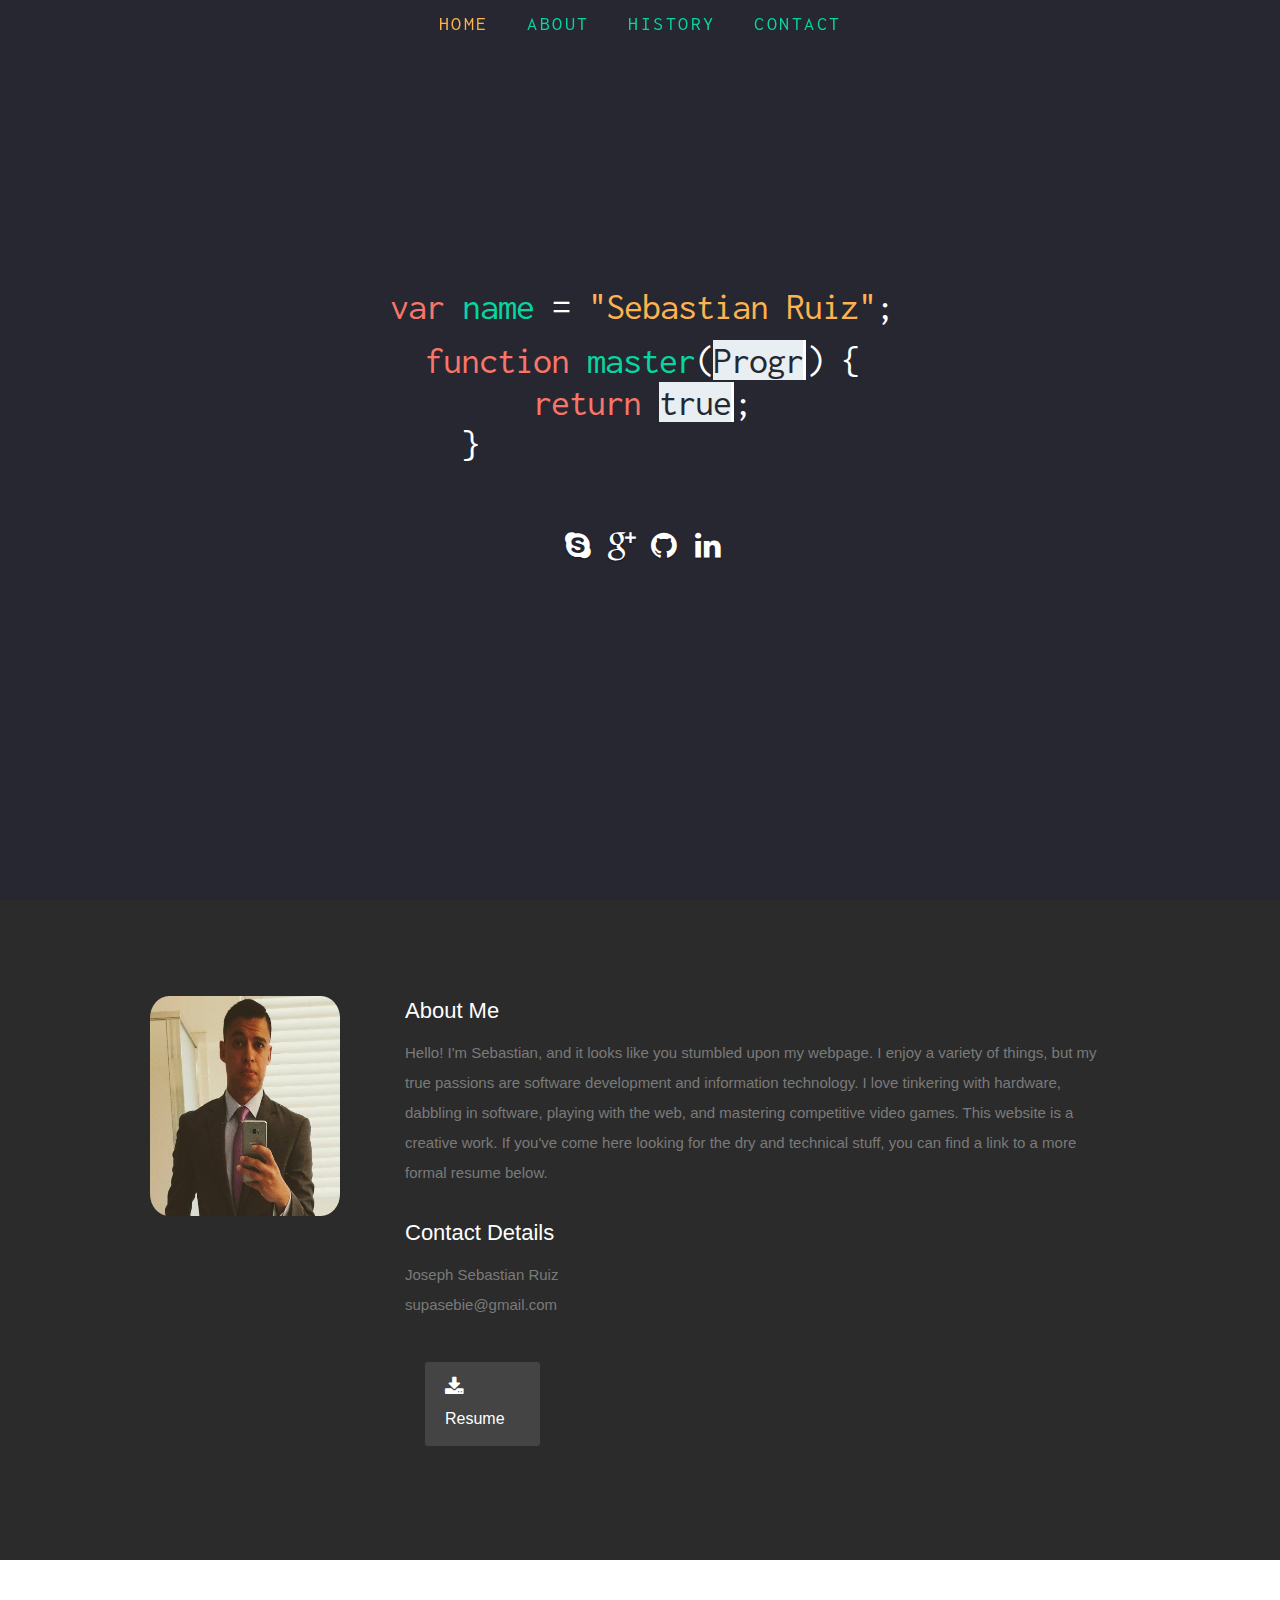
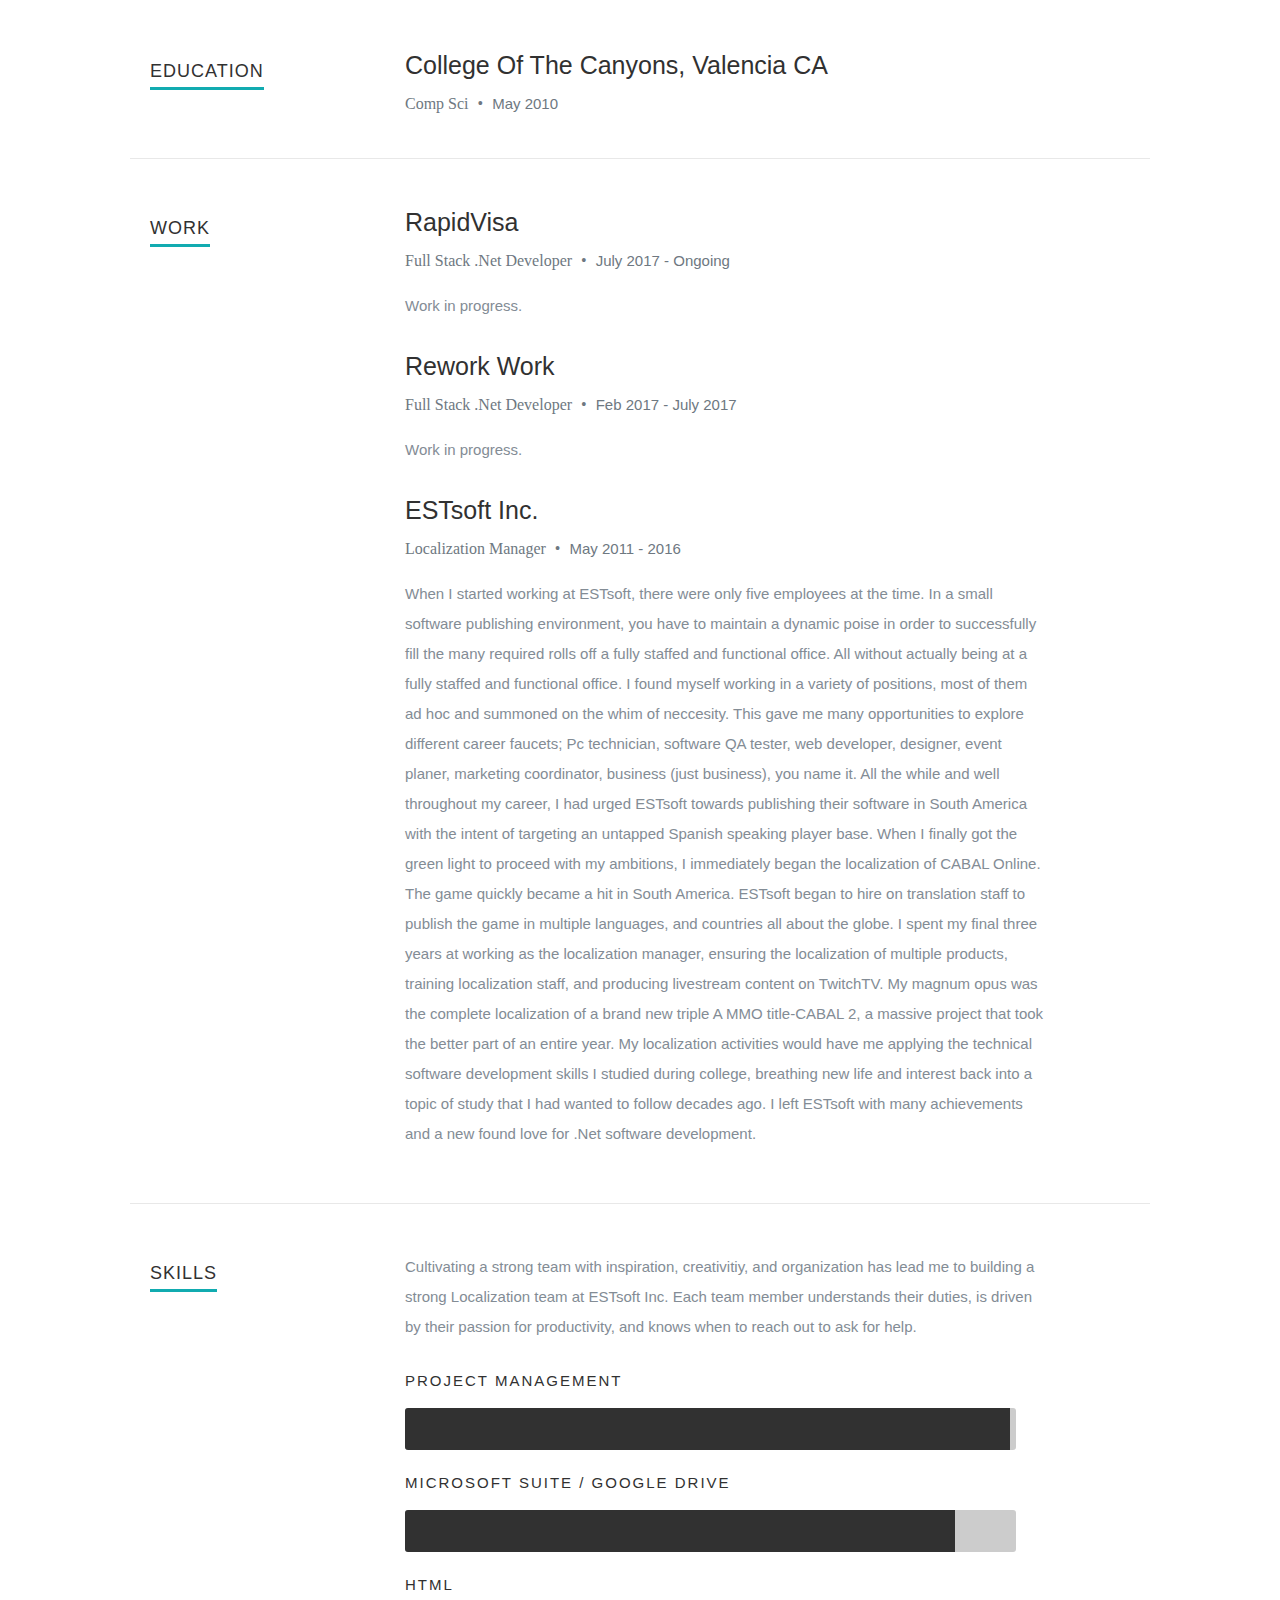
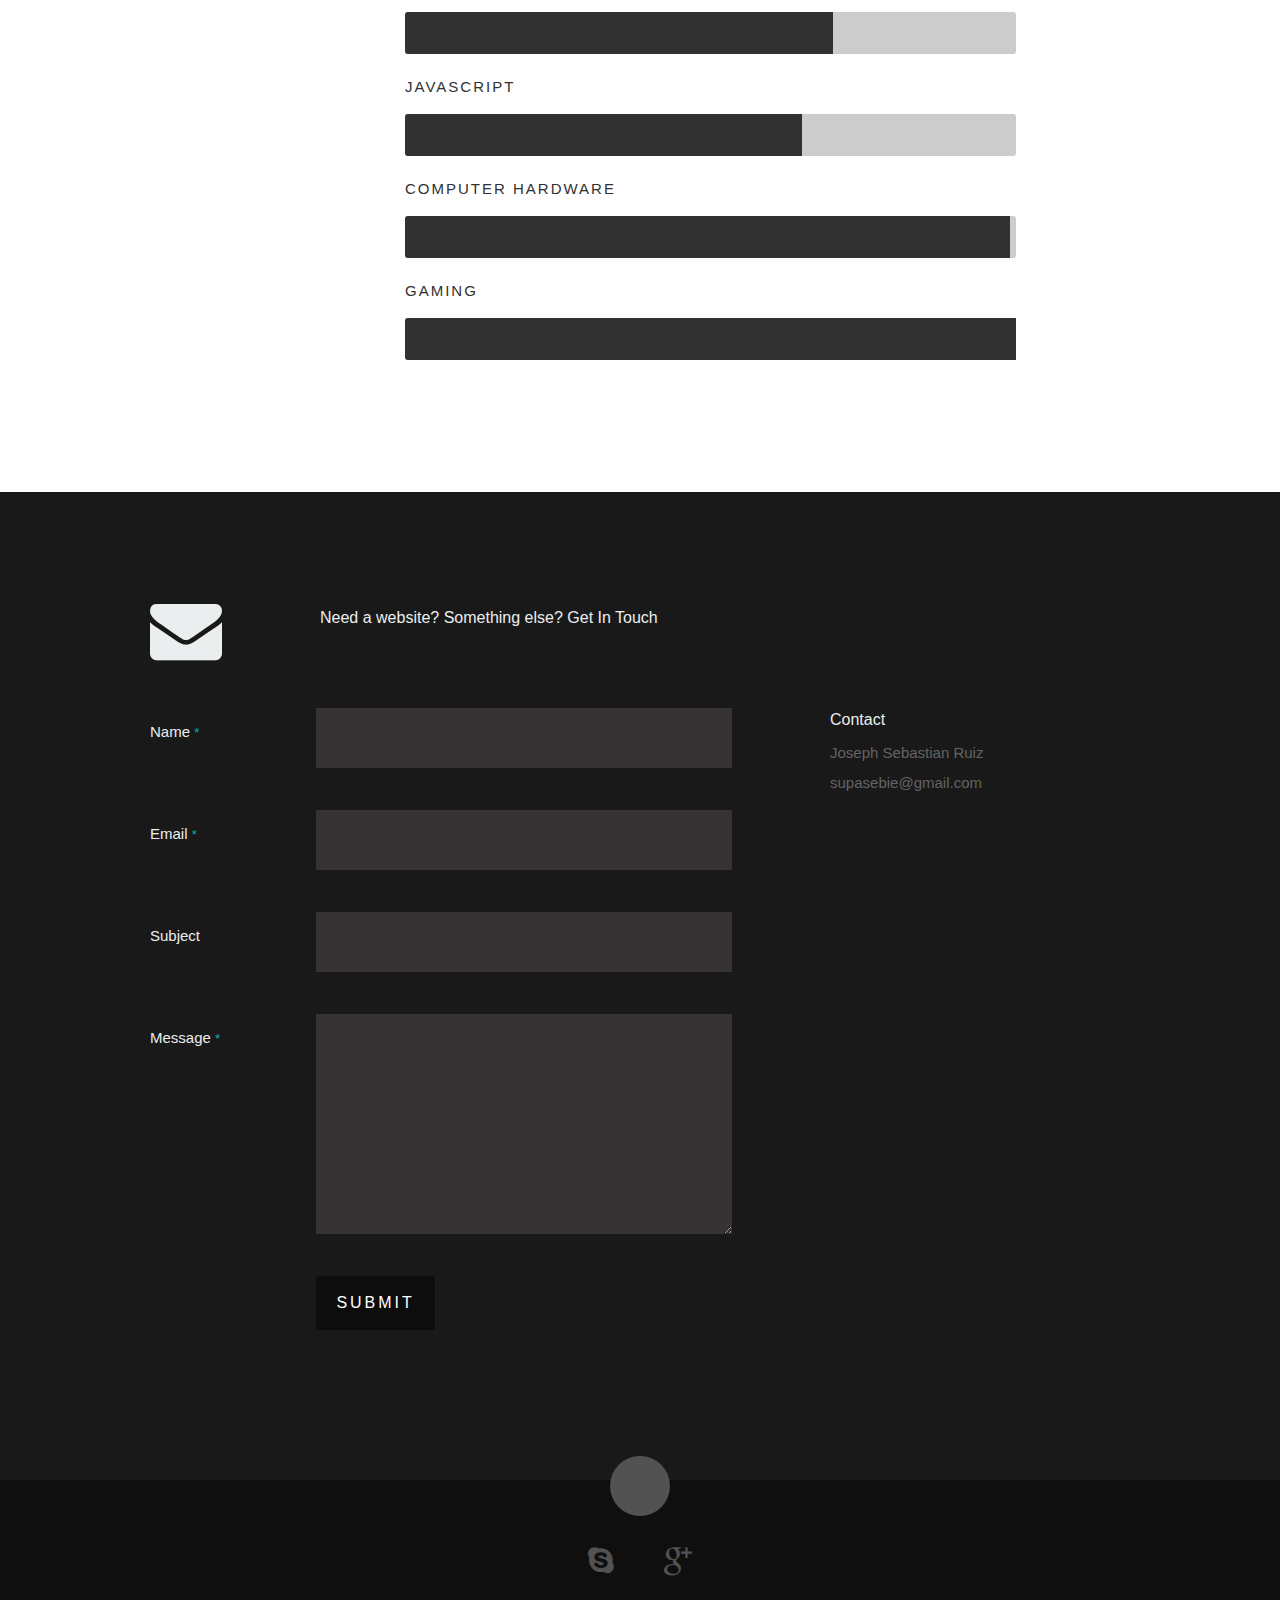
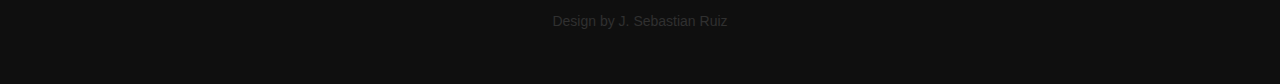
==== commit 69be89a2: "updated nav colors, added new section to navbar, media query for mobile" ====
--- a/public_html/index.html
+++ b/public_html/index.html
@@ -67,6 +67,9 @@
                 </li>
                 <li>
                     <a class="smoothscroll" href="#about">About</a>
+                </li>
+                <li>
+                    <a class="smoothscroll" href="#resume">History</a>
                 </li>
                 <li>
                     <a class="smoothscroll" href="#contact">Contact</a>
@@ -94,7 +97,7 @@
                         <span class="wrap"></span>
                     </a>;
                     <br>
-                }</h1>
+                }&nbsp;&nbsp;&nbsp;&nbsp;&nbsp;&nbsp;&nbsp;&nbsp;&nbsp;&nbsp;&nbsp;&nbsp;&nbsp;&nbsp;&nbsp;&nbsp;&nbsp;&nbsp;&nbsp;</h1>
 
             </div>
             <br>
--- a/public_html/css/layout.css
+++ b/public_html/css/layout.css
@@ -139,7 +139,7 @@
 
 /* nav-wrap */
 #nav-wrap {
-   font: 12px 'opensans-bold', sans-serif;
+   font: 20px 'Inconsolata', monospace;
    width: 100%;
    text-transform: uppercase;
    letter-spacing: 2.5px;
@@ -178,7 +178,7 @@
    line-height: 32px;
 	text-decoration: none;
    text-align: left;
-   color: #fff;
+   color: #06D6A0;
 
 	-webkit-transition: color .2s ease-in-out;
 	-moz-transition: color .2s ease-in-out;
@@ -188,7 +188,7 @@
 }
 
 ul#nav li a:active { background-color: transparent !important; }
-ul#nav li.current a { color: #F06000; }
+ul#nav li.current a { color: #FCB350; }
 
 
 /* ------------------------------------------------------------------ */
--- a/public_html/css/media-queries.css
+++ b/public_html/css/media-queries.css
@@ -103,7 +103,7 @@
 	   width: 48px;
 		height: 48px;
 		text-align: left;
-		background-color: #CC5200;
+		background-color: #FCB350;
 		position: relative;
       border: none;
       float: right;
@@ -349,7 +349,9 @@
       font: 14px/1.9em 'librebaskerville-regular', sans-serif;
       width: 90%;
    }
-  
+   header .hero-text h1 {
+     font-size: 20px;
+  }
    /* header social links */
    header .social { font-size: 20px;}
    header .social li { margin: 0 6px; }
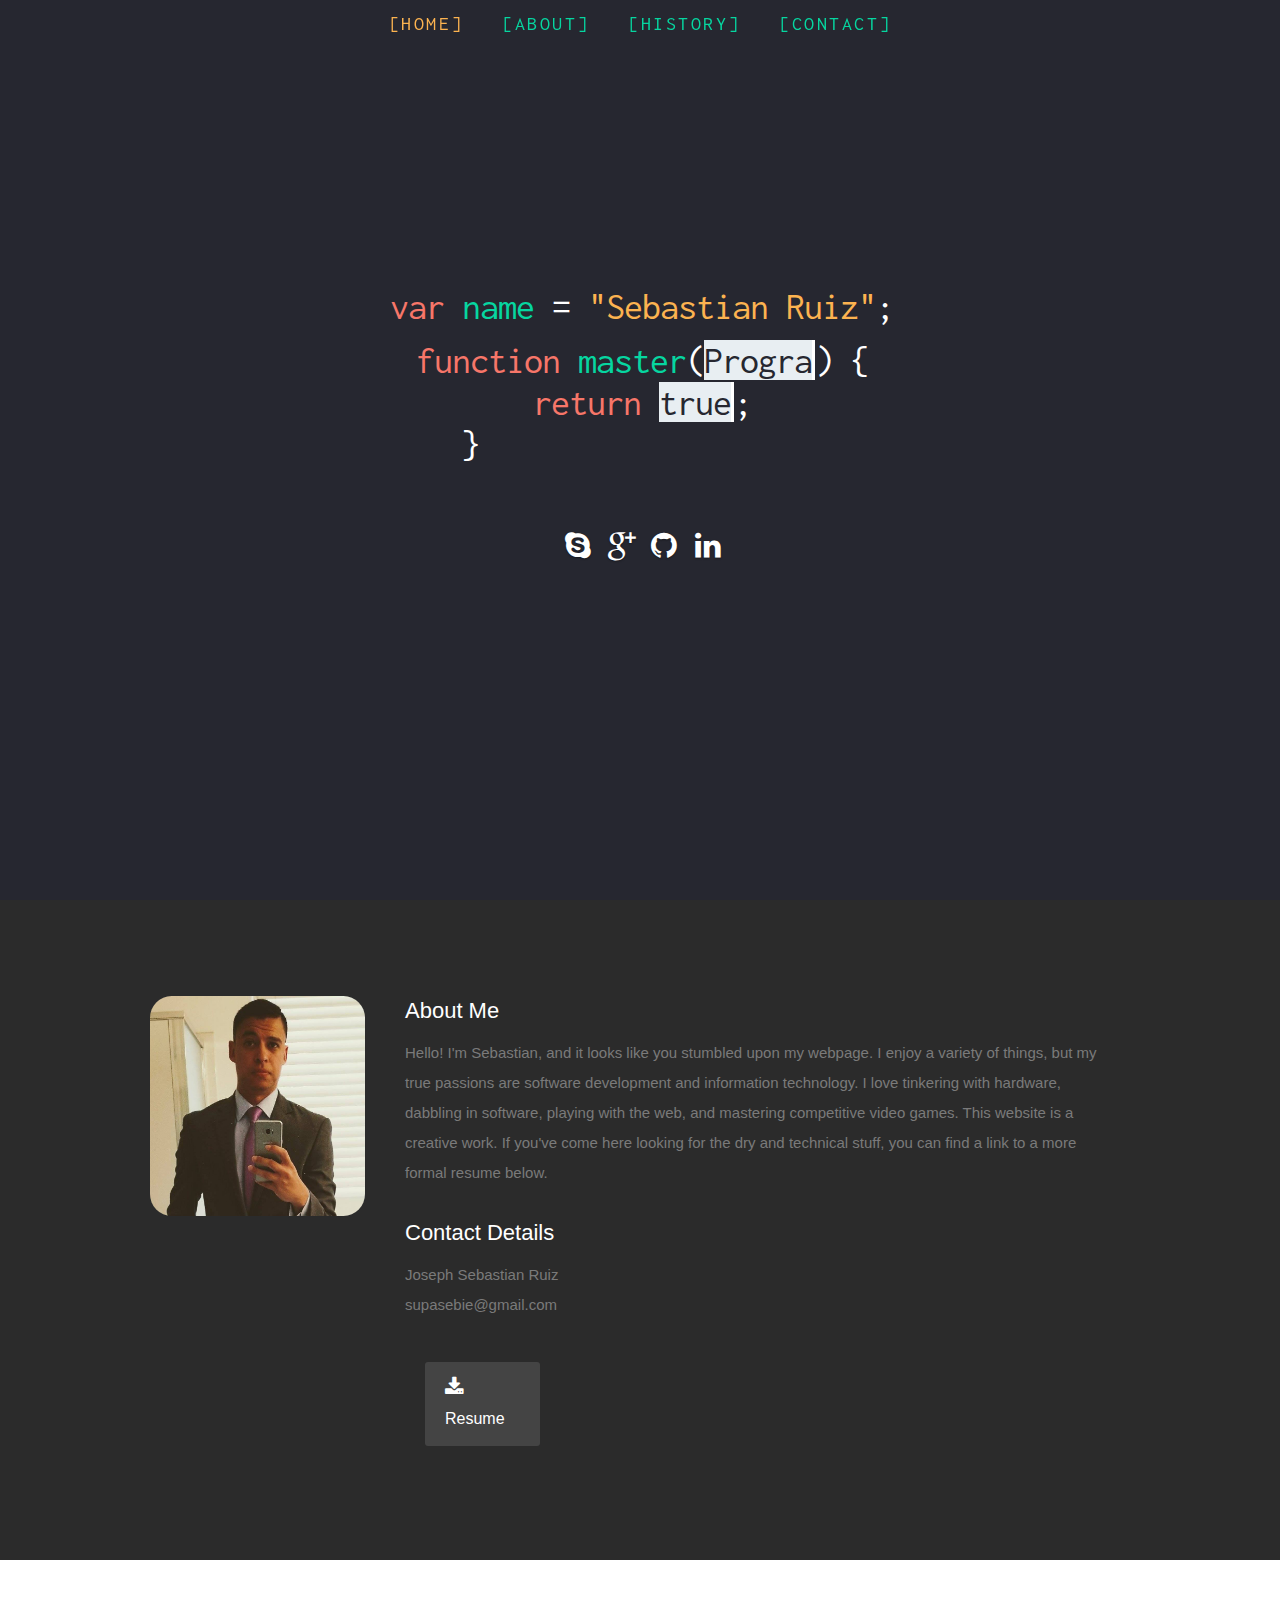
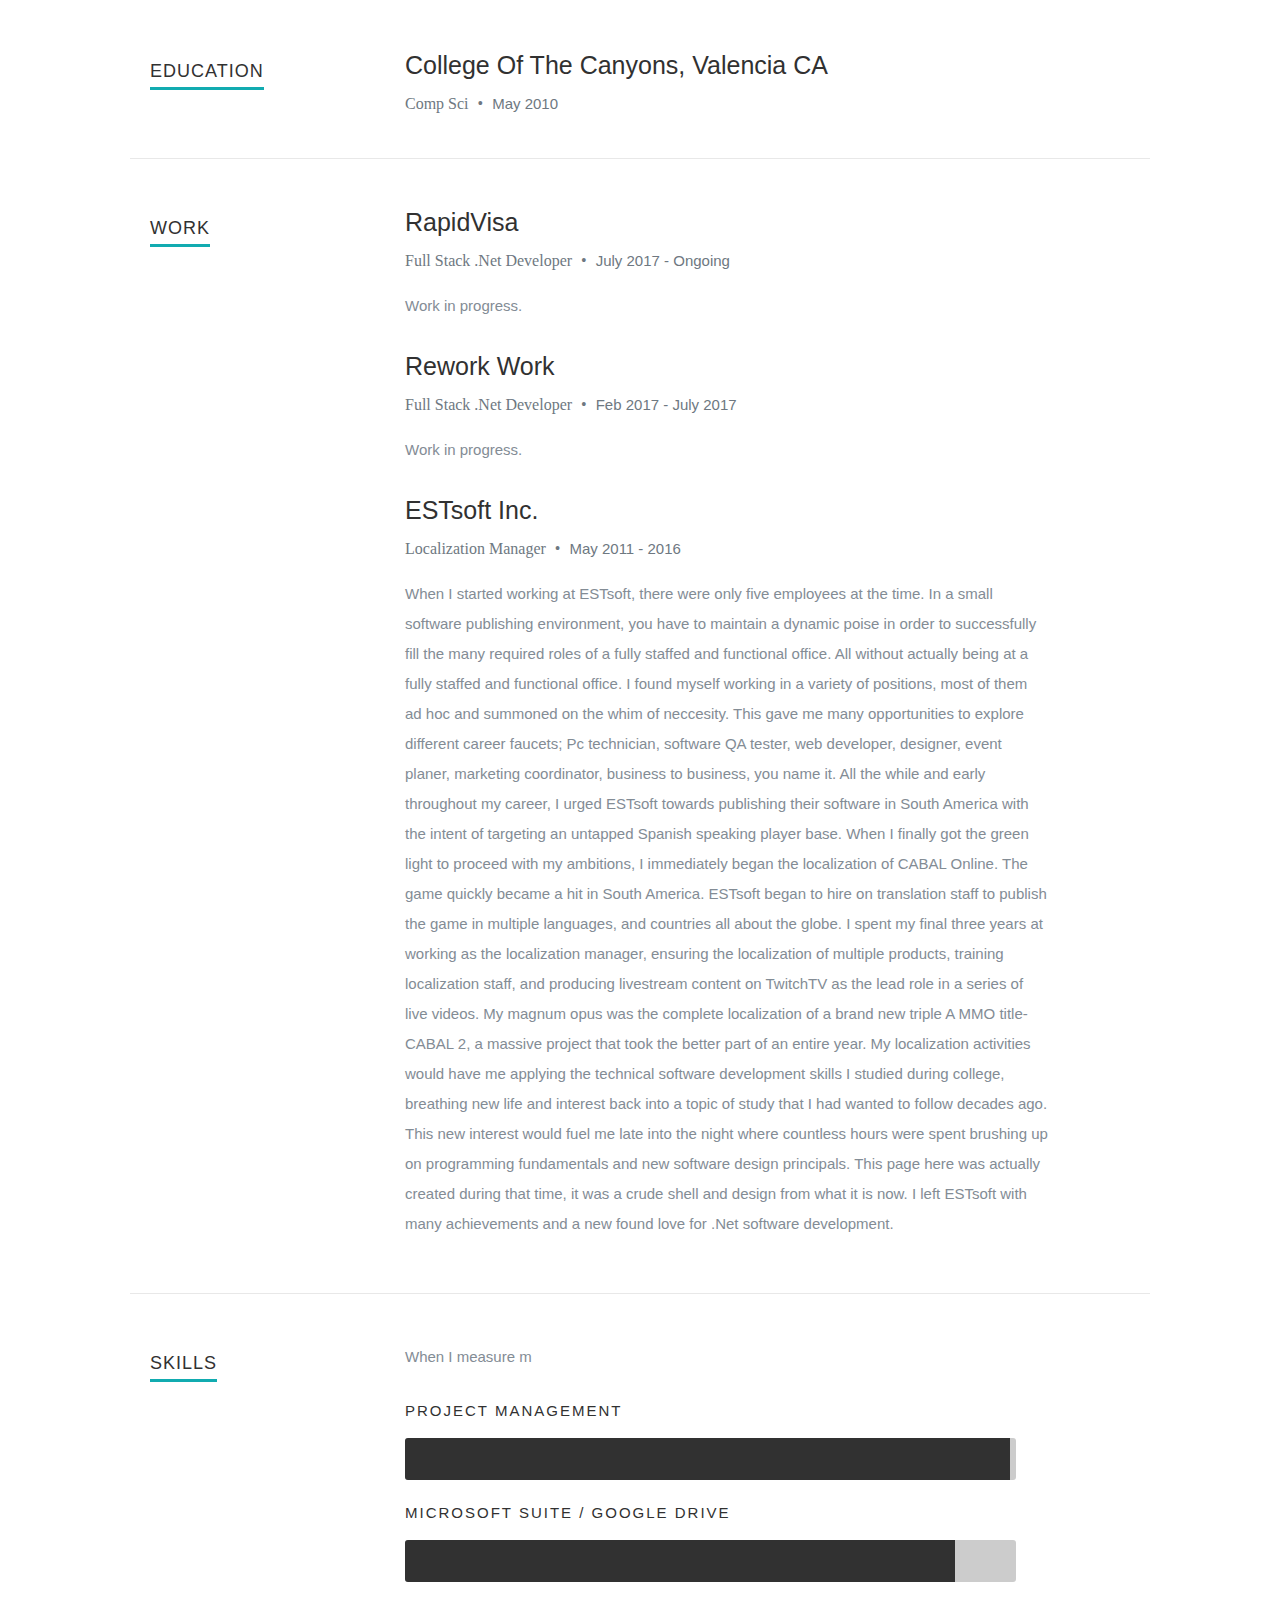
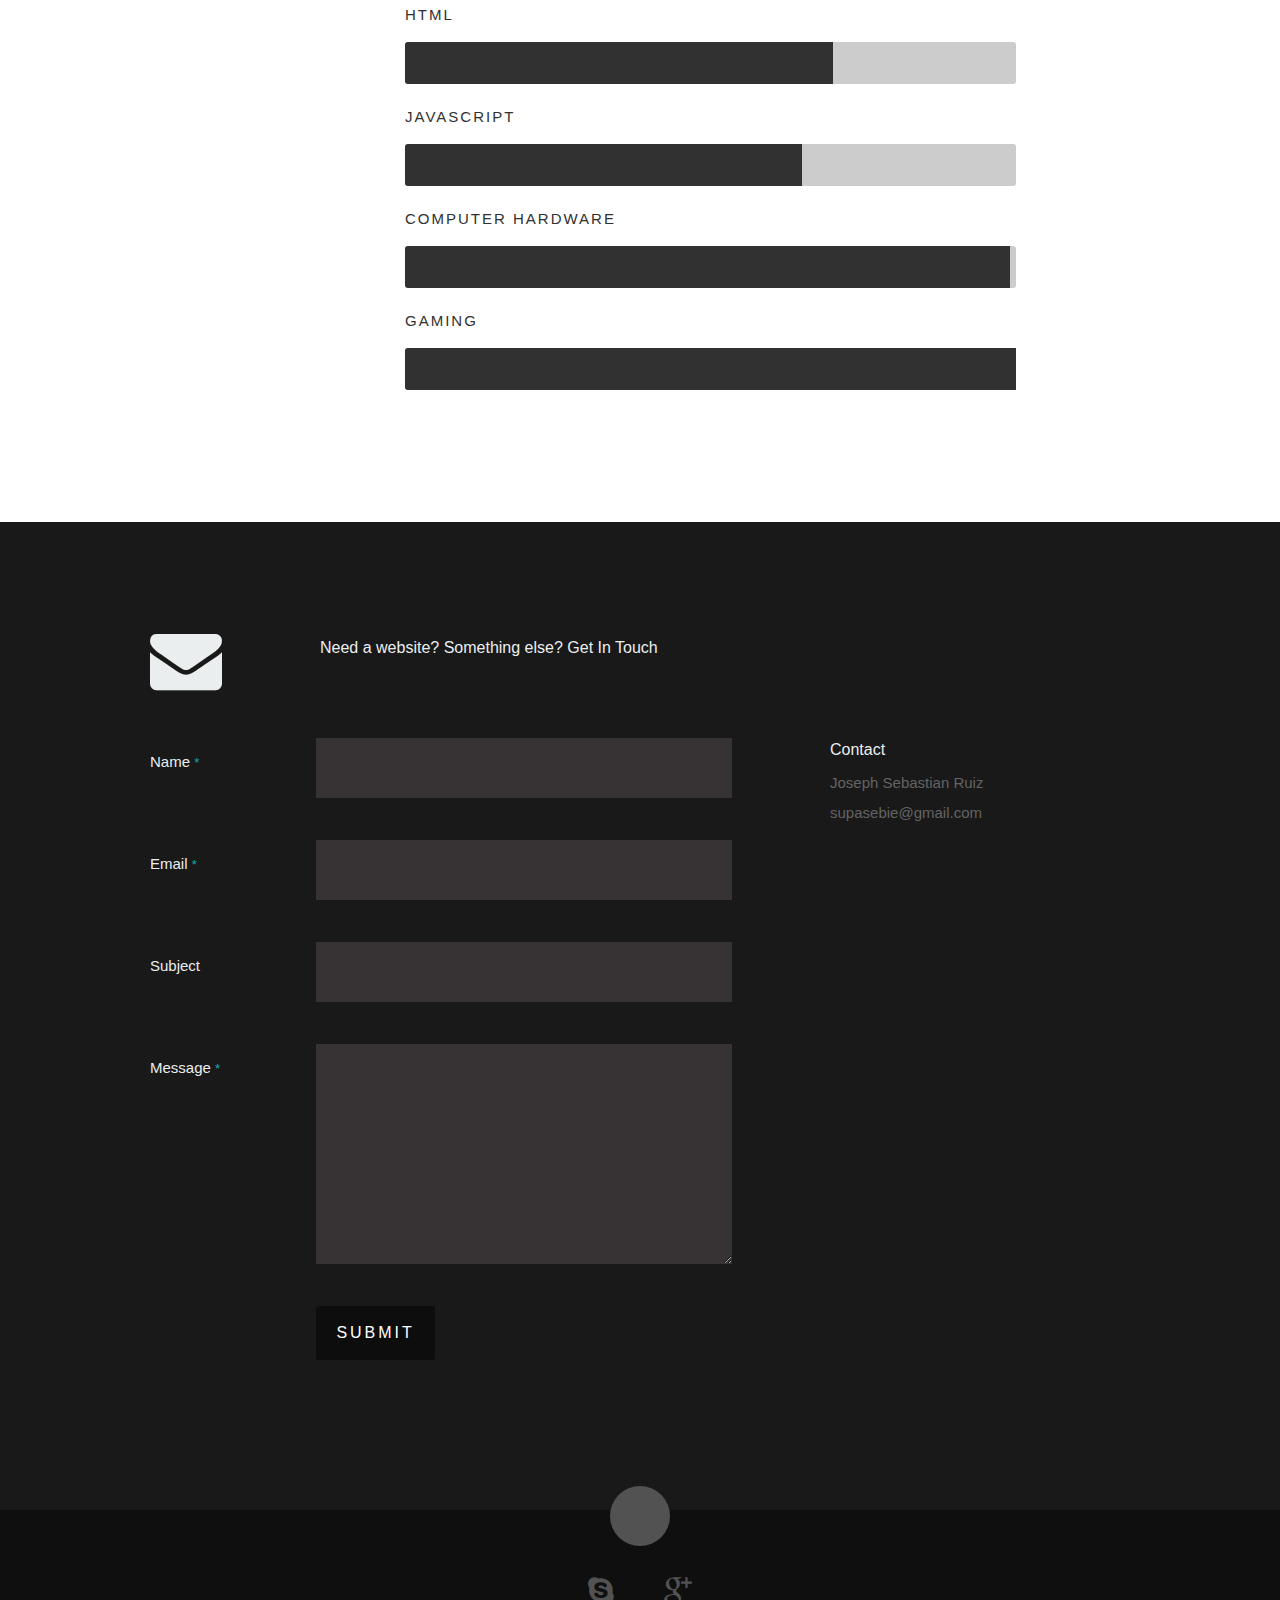
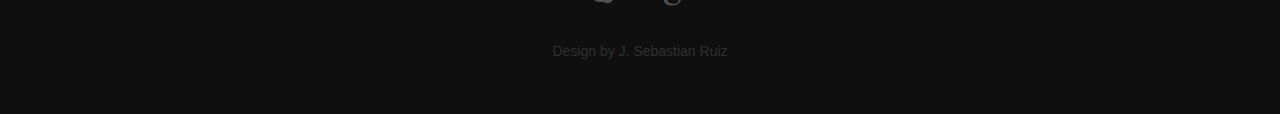
==== commit a1d74748: "minor changes including profilepic size adjustment" ====
--- a/public_html/index.html
+++ b/public_html/index.html
@@ -63,16 +63,16 @@
 
             <ul id="nav" class="nav">
                 <li class="current">
-                    <a class="smoothscroll" href="#home">Home</a>
-                </li>
-                <li>
-                    <a class="smoothscroll" href="#about">About</a>
-                </li>
-                <li>
-                    <a class="smoothscroll" href="#resume">History</a>
-                </li>
-                <li>
-                    <a class="smoothscroll" href="#contact">Contact</a>
+                    <a class="smoothscroll" href="#home">[Home]</a>
+                </li>
+                <li>
+                    <a class="smoothscroll" href="#about">[About]</a>
+                </li>
+                <li>
+                    <a class="smoothscroll" href="#resume">[History]</a>
+                </li>
+                <li>
+                    <a class="smoothscroll" href="#contact">[Contact]</a>
                 </li>
             </ul>
             <!-- end #nav -->
@@ -295,23 +295,25 @@
 
                         <p>
                             When I started working at ESTsoft, there were only five employees at the time. In a small software publishing environment,
-                            you have to maintain a dynamic poise in order to successfully fill the many required rolls off
+                            you have to maintain a dynamic poise in order to successfully fill the many required roles of
                             a fully staffed and functional office. All without actually being at a fully staffed and functional
                             office. I found myself working in a variety of positions, most of them ad hoc and summoned on
                             the whim of neccesity. This gave me many opportunities to explore different career faucets; Pc
                             technician, software QA tester, web developer, designer, event planer, marketing coordinator,
-                            business (just business), you name it. All the while and well throughout my career, I had urged
+                            business to business, you name it. All the while and early throughout my career, I urged
                             ESTsoft towards publishing their software in South America with the intent of targeting an untapped
                             Spanish speaking player base. When I finally got the green light to proceed with my ambitions,
                             I immediately began the localization of CABAL Online. The game quickly became a hit in South
                             America. ESTsoft began to hire on translation staff to publish the game in multiple languages,
                             and countries all about the globe. I spent my final three years at working as the localization
                             manager, ensuring the localization of multiple products, training localization staff, and producing
-                            livestream content on TwitchTV. My magnum opus was the complete localization of a brand new triple
+                            livestream content on TwitchTV as the lead role in a series of live videos. My magnum opus was the complete localization of a brand new triple
                             A MMO title-CABAL 2, a massive project that took the better part of an entire year. My localization
                             activities would have me applying the technical software development skills I studied during
                             college, breathing new life and interest back into a topic of study that I had wanted to follow
-                            decades ago. I left ESTsoft with many achievements and a new found love for .Net software development.
+                            decades ago. This new interest would fuel me late into the night where countless hours were spent 
+                            brushing up on programming fundamentals and new software design principals. This page here was actually created
+                            during that time, it was a crude shell and design from what it is now. I left ESTsoft with many achievements and a new found love for .Net software development.
                         </p>
 
 
@@ -340,9 +342,7 @@
             <div class="nine columns main-col">
 
                 <p>
-                    Cultivating a strong team with inspiration, creativitiy, and organization has lead me to building a strong Localization team
-                    at ESTsoft Inc. Each team member understands their duties, is driven by their passion for productivity,
-                    and knows when to reach out to ask for help.
+                    When I measure m
                 </p>
 
                 <div class="bars">
--- a/public_html/css/layout.css
+++ b/public_html/css/layout.css
@@ -217,7 +217,7 @@
 #about .profile-pic {
    position: relative;
    height: 220px;
-   width: 190px;
+   width: 2200px;
    border-radius: 10%;
 }
 #about .contact-details { width: 41.66667%; }
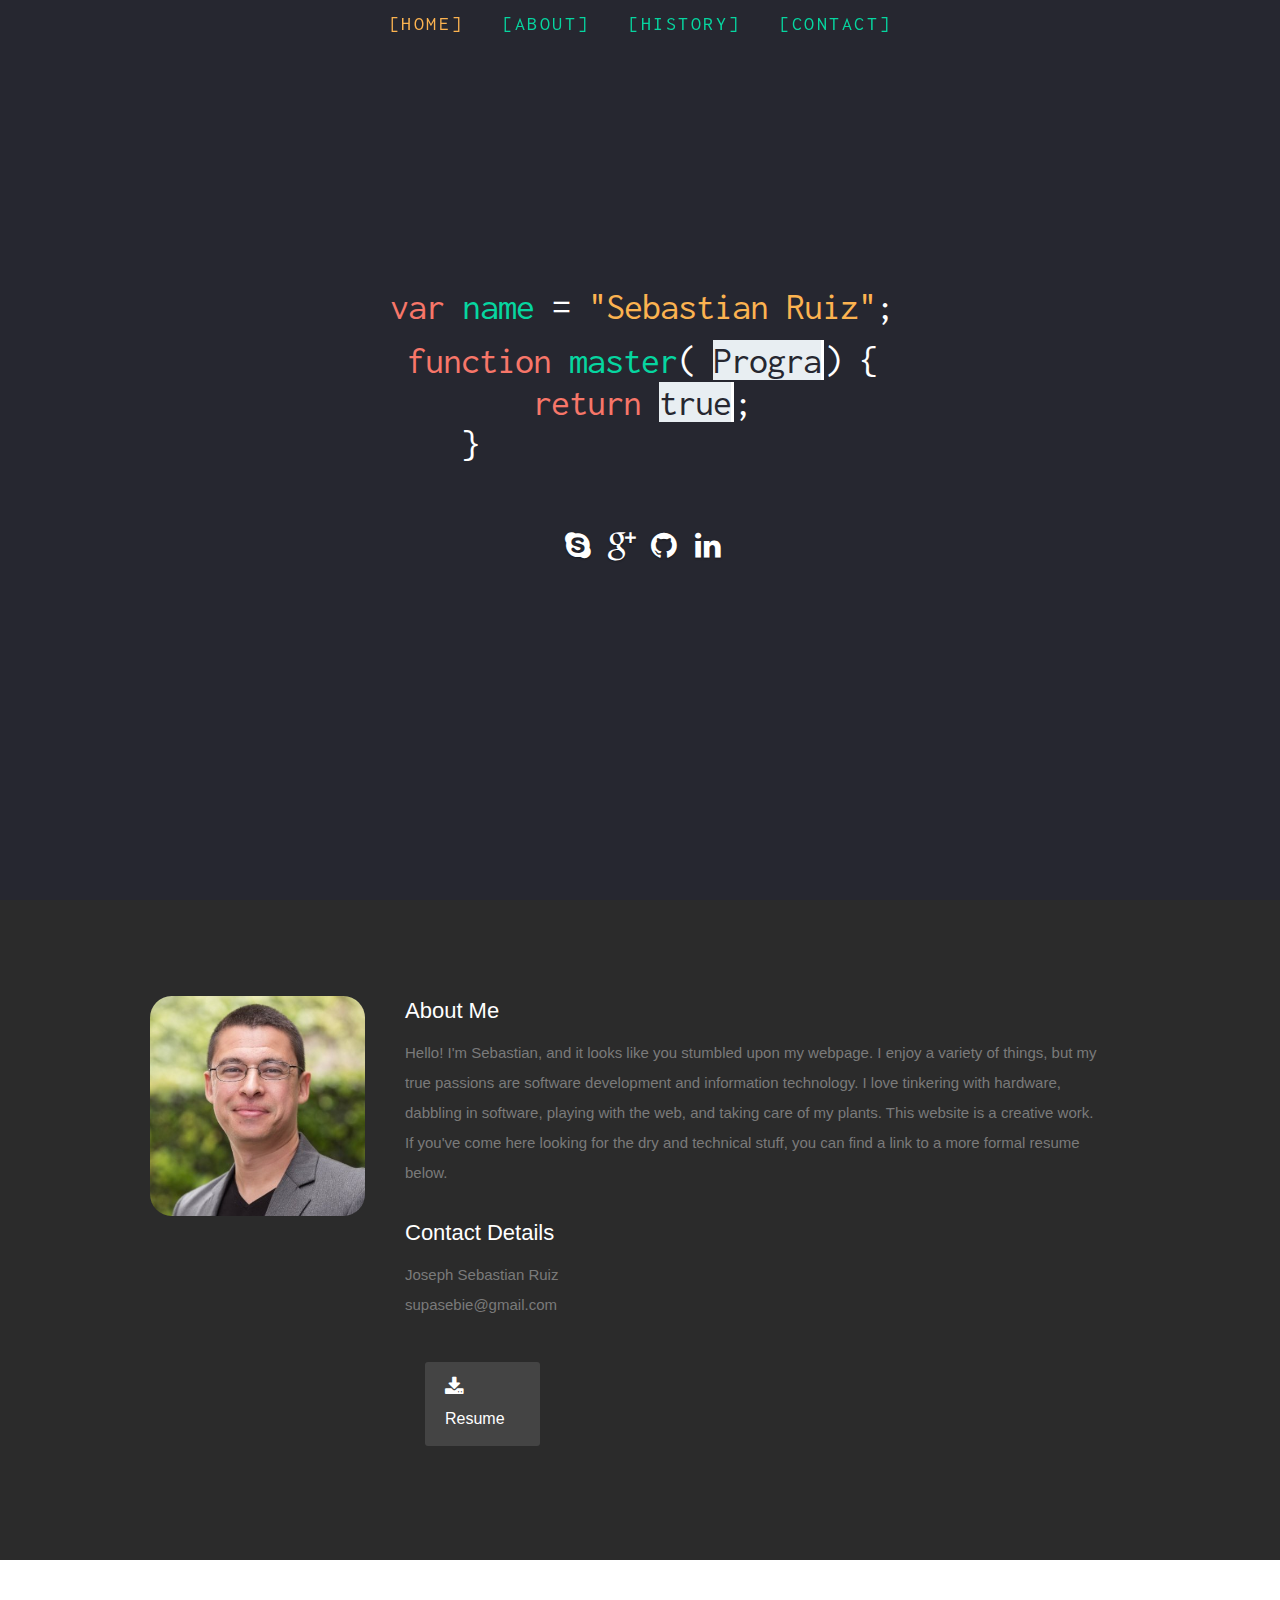
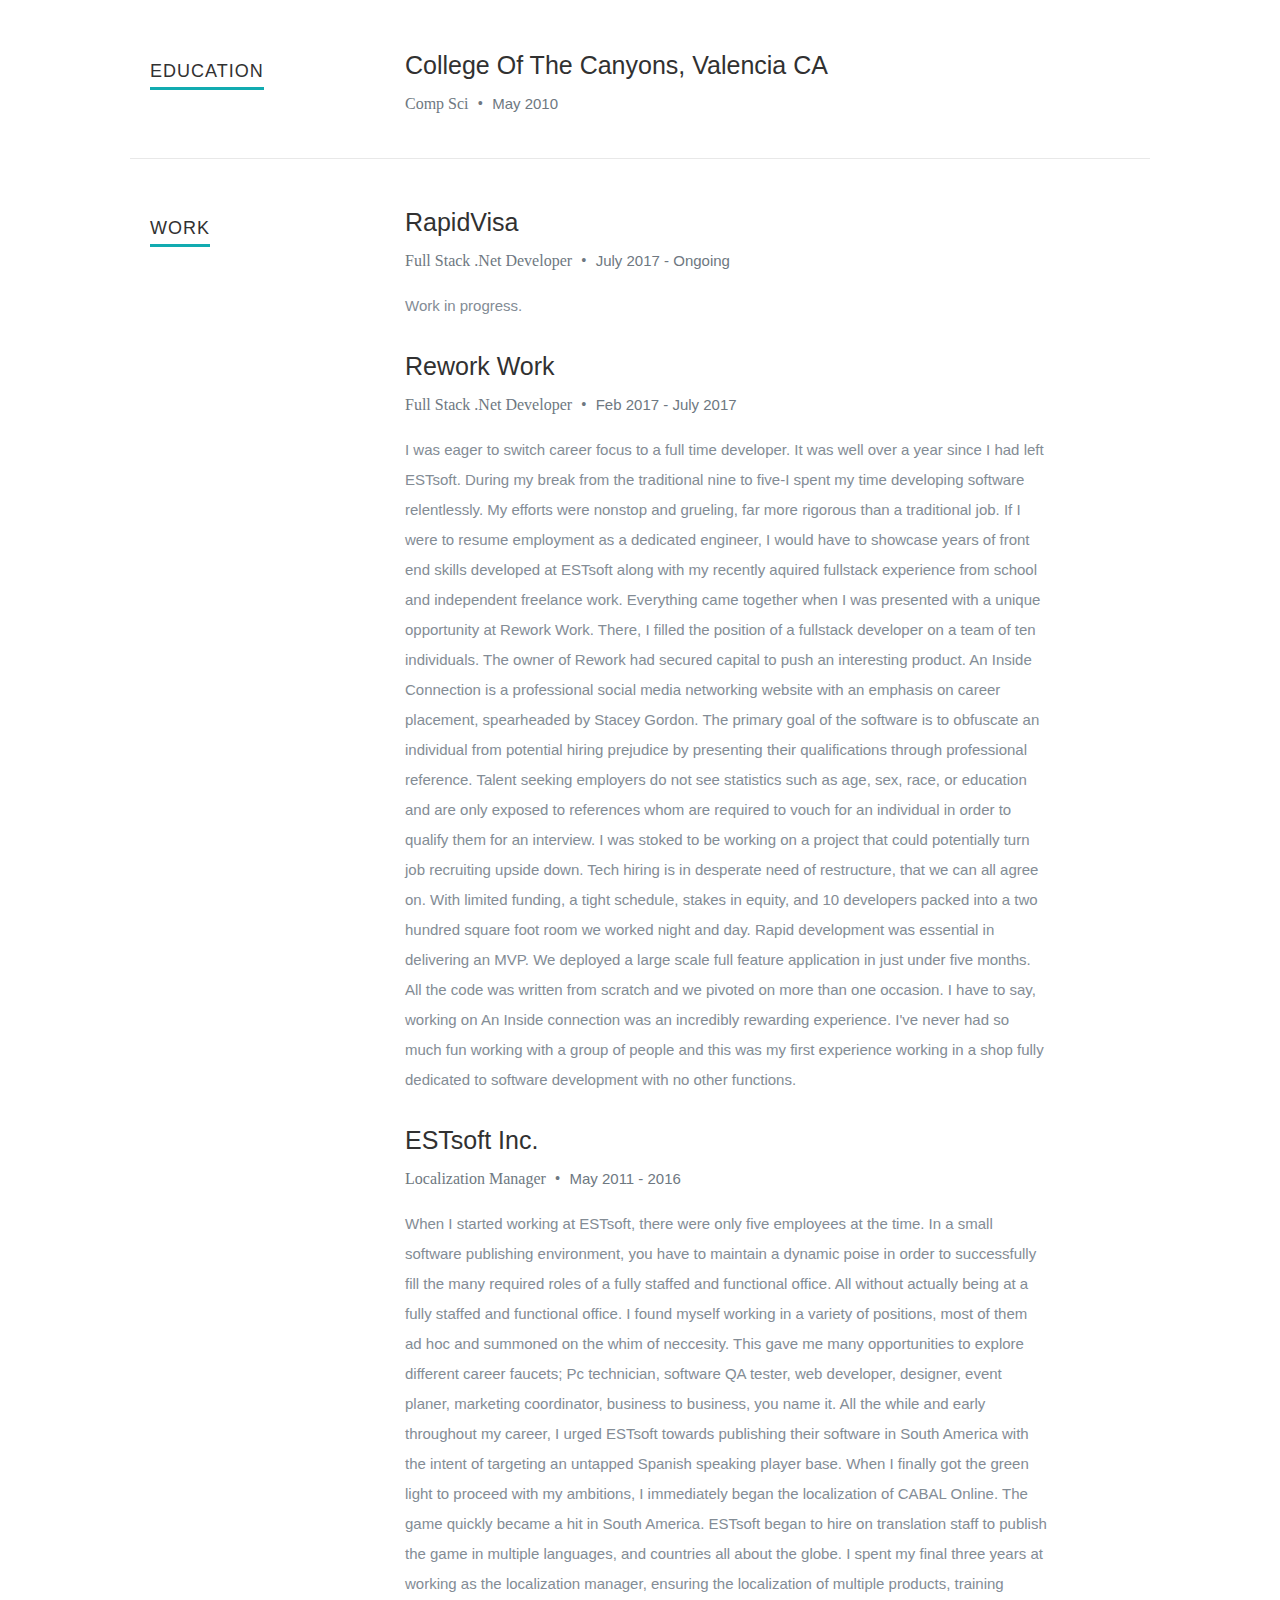
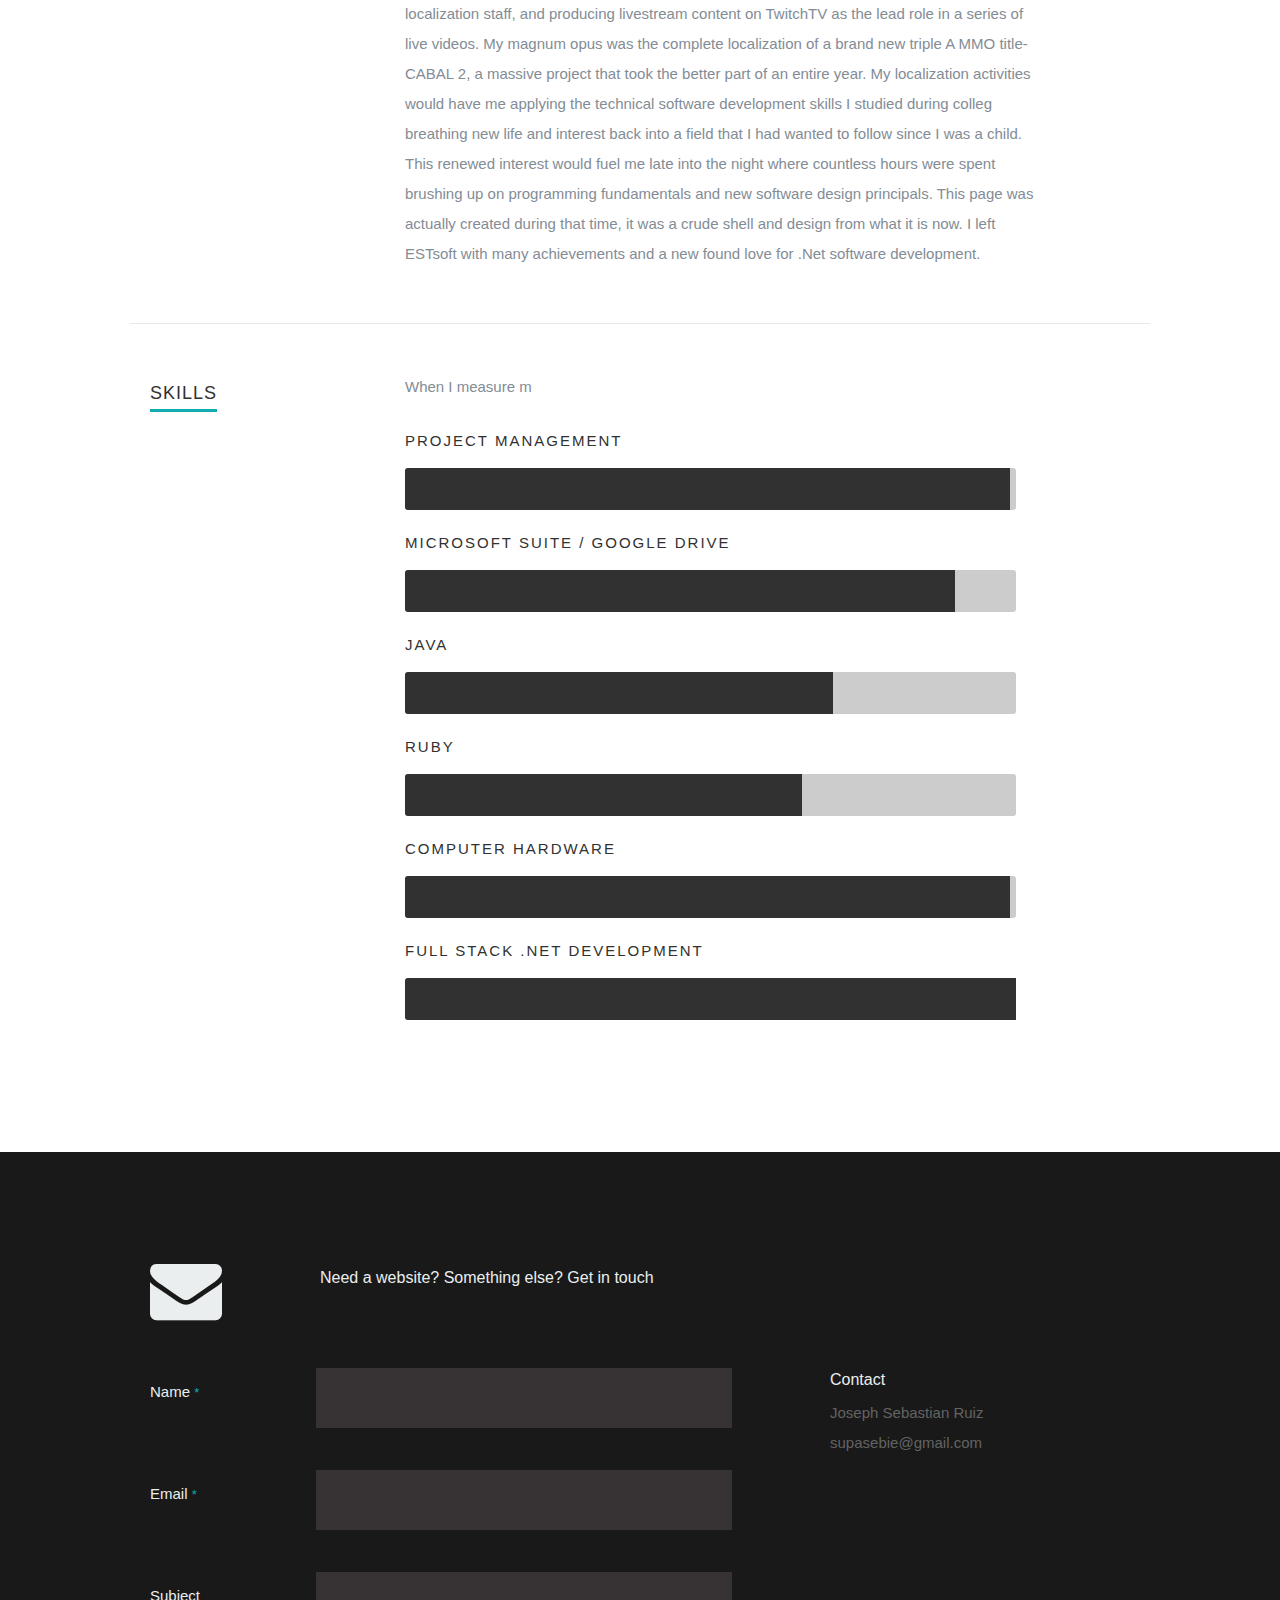
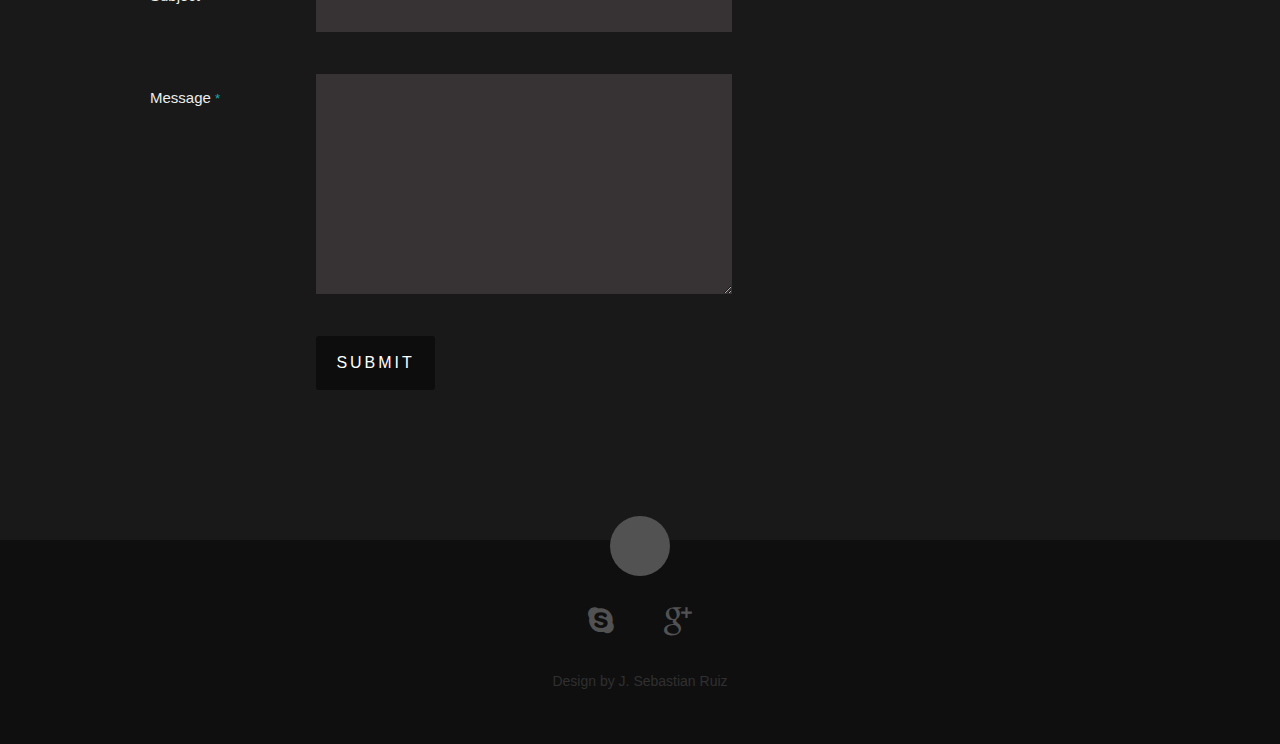
==== commit 50580361: "finished rework/aninsideconnection" ====
--- a/public_html/index.html
+++ b/public_html/index.html
@@ -38,10 +38,15 @@
 
     <script>
         (function (i, s, o, g, r, a, m) {
-            i['GoogleAnalyticsObject'] = r; i[r] = i[r] || function () {
+            i['GoogleAnalyticsObject'] = r;
+            i[r] = i[r] || function () {
                 (i[r].q = i[r].q || []).push(arguments)
-            }, i[r].l = 1 * new Date(); a = s.createElement(o),
-                m = s.getElementsByTagName(o)[0]; a.async = 1; a.src = g; m.parentNode.insertBefore(a, m)
+            }, i[r].l = 1 * new Date();
+            a = s.createElement(o),
+                m = s.getElementsByTagName(o)[0];
+            a.async = 1;
+            a.src = g;
+            m.parentNode.insertBefore(a, m)
         })(window, document, 'script', 'https://www.google-analytics.com/analytics.js', 'ga');
 
         ga('create', 'UA-83724863-2', 'auto');
@@ -88,7 +93,8 @@
                     <span class="var-value">"Sebastian Ruiz"</span>;</h1>
                 <h1>
                     <span class="var">function</span>
-                    <span class="var-name">master</span>(<a href="#about" class="typewrite not-active" data-period="2000" data-type='["Programming", ".Net", "C#", "Angular", "Node" , "React", "Html", "Css", "jQuery", "JavaScript", "Design" ]'>
+                    <span class="var-name">master</span>(
+                    <a href="#about" class="typewrite not-active" data-period="2000" data-type='["Programming", ".Net", "C#", "Angular", "Node" , "React", "Html", "Css", "jQuery", "JavaScript", "Design" ]'>
                         <span class="wrap"></span>
                     </a>) {
                     <br>
@@ -96,8 +102,8 @@
                     <a href="#about" class="typewrite not-active" data-period="20000" data-type='[ "true", "allDay", "passion", "drive" ]'>
                         <span class="wrap"></span>
                     </a>;
-                    <br>
-                }&nbsp;&nbsp;&nbsp;&nbsp;&nbsp;&nbsp;&nbsp;&nbsp;&nbsp;&nbsp;&nbsp;&nbsp;&nbsp;&nbsp;&nbsp;&nbsp;&nbsp;&nbsp;&nbsp;</h1>
+                    <br> }&nbsp;&nbsp;&nbsp;&nbsp;&nbsp;&nbsp;&nbsp;&nbsp;&nbsp;&nbsp;&nbsp;&nbsp;&nbsp;&nbsp;&nbsp;&nbsp;&nbsp;&nbsp;&nbsp;
+                </h1>
 
             </div>
             <br>
@@ -162,9 +168,9 @@
                 <p>
                     <strong>Hello!</strong> I'm Sebastian, and it looks like you stumbled upon my webpage. I enjoy a variety of things,
                     but my true passions are software development and information technology. I love tinkering with hardware,
-                    dabbling in software, playing with the web, and mastering competitive video games. This website is a
-                    creative work. If you've come here looking for the dry and technical stuff, you can find a link to a
-                    more formal resume below.
+                    dabbling in software, playing with the web, and taking care of my plants. This website is a creative
+                    work. If you've come here looking for the dry and technical stuff, you can find a link to a more formal
+                    resume below.
                 </p>
 
                 <div class="row">
@@ -275,7 +281,27 @@
                         </p>
 
                         <p>
-                            Work in progress.
+                            I was eager to switch career focus to a full time developer. It was well over a year since I had left ESTsoft. During my
+                            break from the traditional nine to five-I spent my time developing software relentlessly. My
+                            efforts were nonstop and grueling, far more rigorous than a traditional job. If I were to resume
+                            employment as a dedicated engineer, I would have to showcase years of front end skills developed
+                            at ESTsoft along with my recently aquired fullstack experience from school and independent freelance
+                            work. Everything came together when I was presented with a unique opportunity at Rework Work.
+                            There, I filled the position of a fullstack developer on a team of ten individuals. The owner
+                            of Rework had secured capital to push an interesting product. An Inside Connection is a professional
+                            social media networking website with an emphasis on career placement, spearheaded by Stacey Gordon.
+                            The primary goal of the software is to obfuscate an individual from potential hiring prejudice
+                            by presenting their qualifications through professional reference. Talent seeking employers do
+                            not see statistics such as age, sex, race, or education and are only exposed to references whom
+                            are required to vouch for an individual in order to qualify them for an interview. I was stoked
+                            to be working on a project that could potentially turn job recruiting upside down. Tech hiring
+                            is in desperate need of restructure, that we can all agree on. With limited funding, a tight
+                            schedule, stakes in equity, and 10 developers packed into a two hundred square foot room we worked
+                            night and day. Rapid development was essential in delivering an MVP. We deployed a large scale
+                            full feature application in just under five months. All the code was written from scratch and
+                            we pivoted on more than one occasion. I have to say, working on An Inside connection was an incredibly
+                            rewarding experience. I've never had so much fun working with a group of people and this was
+                            my first experience working in a shop fully dedicated to software development with no other functions.
                         </p>
 
                     </div>
@@ -300,20 +326,22 @@
                             office. I found myself working in a variety of positions, most of them ad hoc and summoned on
                             the whim of neccesity. This gave me many opportunities to explore different career faucets; Pc
                             technician, software QA tester, web developer, designer, event planer, marketing coordinator,
-                            business to business, you name it. All the while and early throughout my career, I urged
-                            ESTsoft towards publishing their software in South America with the intent of targeting an untapped
-                            Spanish speaking player base. When I finally got the green light to proceed with my ambitions,
-                            I immediately began the localization of CABAL Online. The game quickly became a hit in South
-                            America. ESTsoft began to hire on translation staff to publish the game in multiple languages,
-                            and countries all about the globe. I spent my final three years at working as the localization
-                            manager, ensuring the localization of multiple products, training localization staff, and producing
-                            livestream content on TwitchTV as the lead role in a series of live videos. My magnum opus was the complete localization of a brand new triple
-                            A MMO title-CABAL 2, a massive project that took the better part of an entire year. My localization
-                            activities would have me applying the technical software development skills I studied during
-                            college, breathing new life and interest back into a topic of study that I had wanted to follow
-                            decades ago. This new interest would fuel me late into the night where countless hours were spent 
-                            brushing up on programming fundamentals and new software design principals. This page here was actually created
-                            during that time, it was a crude shell and design from what it is now. I left ESTsoft with many achievements and a new found love for .Net software development.
+                            business to business, you name it. All the while and early throughout my career, I urged ESTsoft
+                            towards publishing their software in South America with the intent of targeting an untapped Spanish
+                            speaking player base. When I finally got the green light to proceed with my ambitions, I immediately
+                            began the localization of CABAL Online. The game quickly became a hit in South America. ESTsoft
+                            began to hire on translation staff to publish the game in multiple languages, and countries all
+                            about the globe. I spent my final three years at working as the localization manager, ensuring
+                            the localization of multiple products, training localization staff, and producing livestream
+                            content on TwitchTV as the lead role in a series of live videos. My magnum opus was the complete
+                            localization of a brand new triple A MMO title-CABAL 2, a massive project that took the better
+                            part of an entire year. My localization activities would have me applying the technical software
+                            development skills I studied during colleg breathing new life and interest back into a field
+                            that I had wanted to follow since I was a child. This renewed interest would fuel me late into
+                            the night where countless hours were spent brushing up on programming fundamentals and new software
+                            design principals. This page was actually created during that time, it was a crude shell and
+                            design from what it is now. I left ESTsoft with many achievements and a new found love for .Net
+                            software development.
                         </p>
 
 
@@ -358,11 +386,11 @@
                         </li>
                         <li>
                             <span class="bar-expand HTML"></span>
-                            <em>HTML</em>
+                            <em>Java</em>
                         </li>
                         <li>
                             <span class="bar-expand javaScript"></span>
-                            <em>Javascript</em>
+                            <em>Ruby</em>
                         </li>
                         <li>
                             <span class="bar-expand computerHardware"></span>
@@ -370,7 +398,7 @@
                         </li>
                         <li>
                             <span class="bar-expand gaming"></span>
-                            <em>Gaming</em>
+                            <em>Full Stack .Net Development</em>
                         </li>
                     </ul>
 
@@ -402,7 +430,7 @@
             <div class="ten columns">
 
                 <p class="lead">
-                    <h4> Need a website? Something else? Get In Touch</h4>
+                    <h4> Need a website? Something else? Get in touch</h4>
 
 
             </div>
@@ -536,64 +564,66 @@
     <script src="js/magnific-popup.js"></script>
     <script src="js/init.js"></script>
     <script>
-    var TxtType = function(el, toRotate, period) {
-	this.toRotate = toRotate;
-	this.el = el;
-	this.loopNum = 0;
-	this.period = parseInt(period, 10) || 2000;
-	this.txt = '';
-	this.tick();
-	this.isDeleting = false;
-};
-
-TxtType.prototype.tick = function() {
-	var i = this.loopNum % this.toRotate.length;
-	var fullTxt = this.toRotate[i];
-
-	if (this.isDeleting) {
-		this.txt = fullTxt.substring(0, this.txt.length - 1);
-	} else {
-		this.txt = fullTxt.substring(0, this.txt.length + 1);
-	}
-
-	this.el.innerHTML = '<span class="wrap">'+this.txt+'</span>';
-
-	var that = this;
-	var delta = 200 - Math.random() * 100;
-
-	if (this.isDeleting) { delta /= 2; }
-
-	if (!this.isDeleting && this.txt === fullTxt) {
-		delta = this.period;
-		this.isDeleting = true;
-	} else if (this.isDeleting && this.txt === '') {
-		this.isDeleting = false;
-		this.loopNum++;
-		delta = 500;
-	}
-
-	setTimeout(function() {
-		that.tick();
-	}, delta);
-};
-
-window.onload = function() {
-	var elements = document.getElementsByClassName('typewrite');
-	for (var i=0; i<elements.length; i++) {
-		var toRotate = elements[i].getAttribute('data-type');
-		var period = elements[i].getAttribute('data-period');
-		if (toRotate) {
-			new TxtType(elements[i], JSON.parse(toRotate), period);
-		}
-	}
-	// INJECT CSS
-	var css = document.createElement("style");
-	css.type = "text/css";
-	css.innerHTML = ".typewrite > .wrap { border-right: 0.08em solid #fff} !important";
-	document.body.appendChild(css);
-};
+        var TxtType = function (el, toRotate, period) {
+            this.toRotate = toRotate;
+            this.el = el;
+            this.loopNum = 0;
+            this.period = parseInt(period, 10) || 2000;
+            this.txt = '';
+            this.tick();
+            this.isDeleting = false;
+        };
+
+        TxtType.prototype.tick = function () {
+            var i = this.loopNum % this.toRotate.length;
+            var fullTxt = this.toRotate[i];
+
+            if (this.isDeleting) {
+                this.txt = fullTxt.substring(0, this.txt.length - 1);
+            } else {
+                this.txt = fullTxt.substring(0, this.txt.length + 1);
+            }
+
+            this.el.innerHTML = '<span class="wrap">' + this.txt + '</span>';
+
+            var that = this;
+            var delta = 200 - Math.random() * 100;
+
+            if (this.isDeleting) {
+                delta /= 2;
+            }
+
+            if (!this.isDeleting && this.txt === fullTxt) {
+                delta = this.period;
+                this.isDeleting = true;
+            } else if (this.isDeleting && this.txt === '') {
+                this.isDeleting = false;
+                this.loopNum++;
+                delta = 500;
+            }
+
+            setTimeout(function () {
+                that.tick();
+            }, delta);
+        };
+
+        window.onload = function () {
+            var elements = document.getElementsByClassName('typewrite');
+            for (var i = 0; i < elements.length; i++) {
+                var toRotate = elements[i].getAttribute('data-type');
+                var period = elements[i].getAttribute('data-period');
+                if (toRotate) {
+                    new TxtType(elements[i], JSON.parse(toRotate), period);
+                }
+            }
+            // INJECT CSS
+            var css = document.createElement("style");
+            css.type = "text/css";
+            css.innerHTML = ".typewrite > .wrap { border-right: 0.08em solid #fff} !important";
+            document.body.appendChild(css);
+        };
     </script>
 
 </body>
 
-</html>
+</html>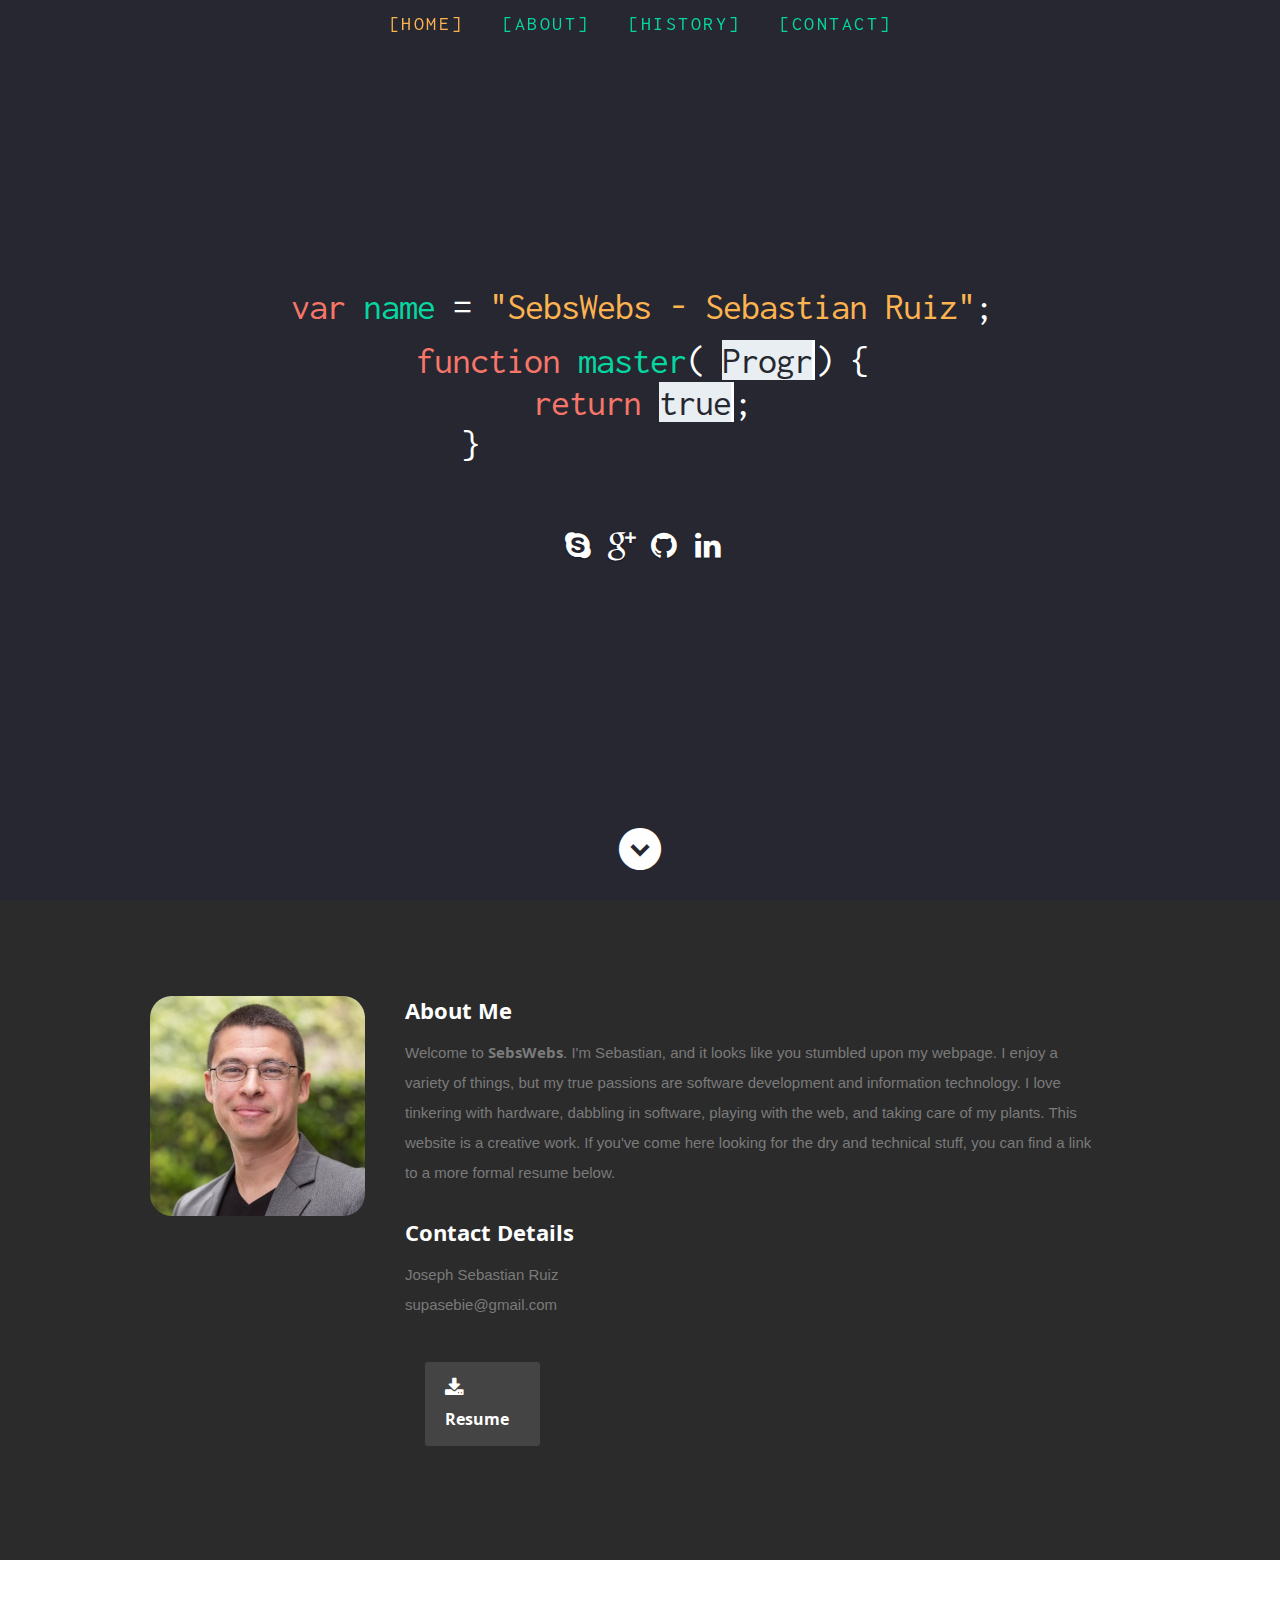
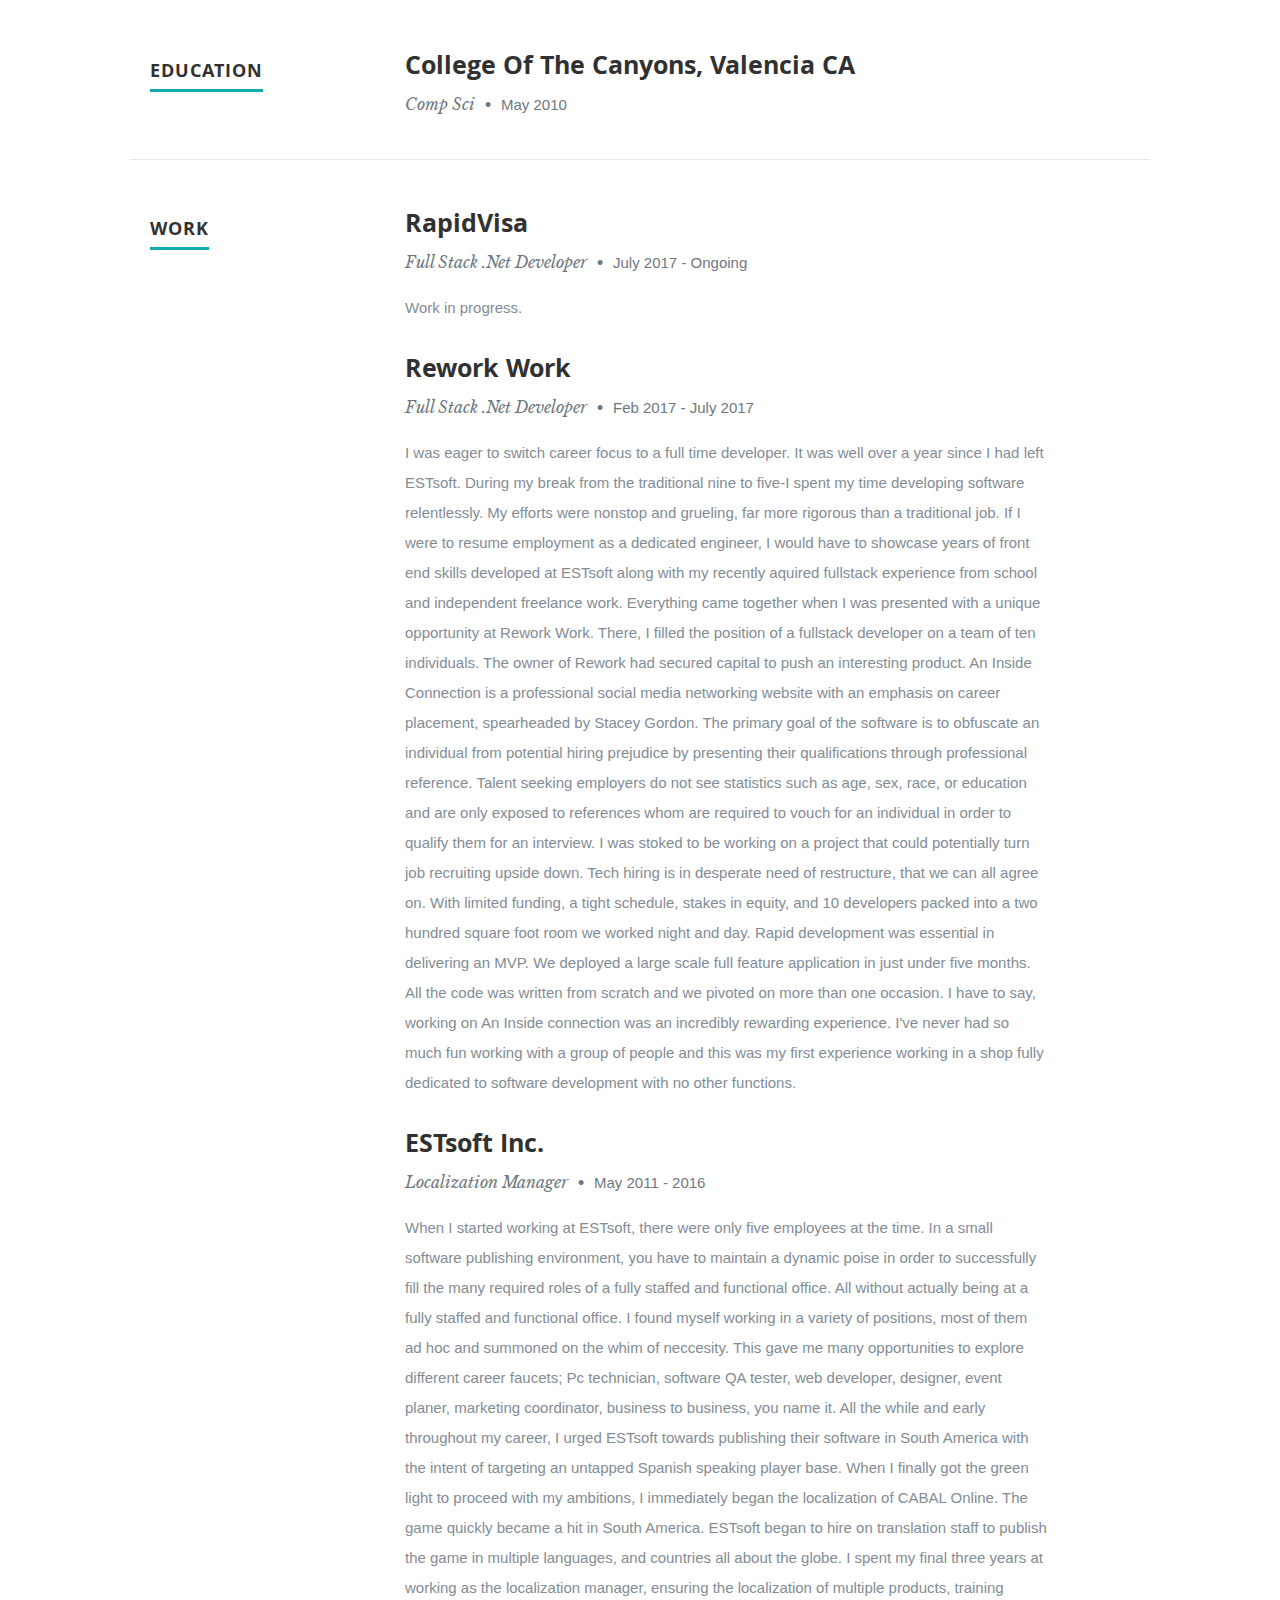
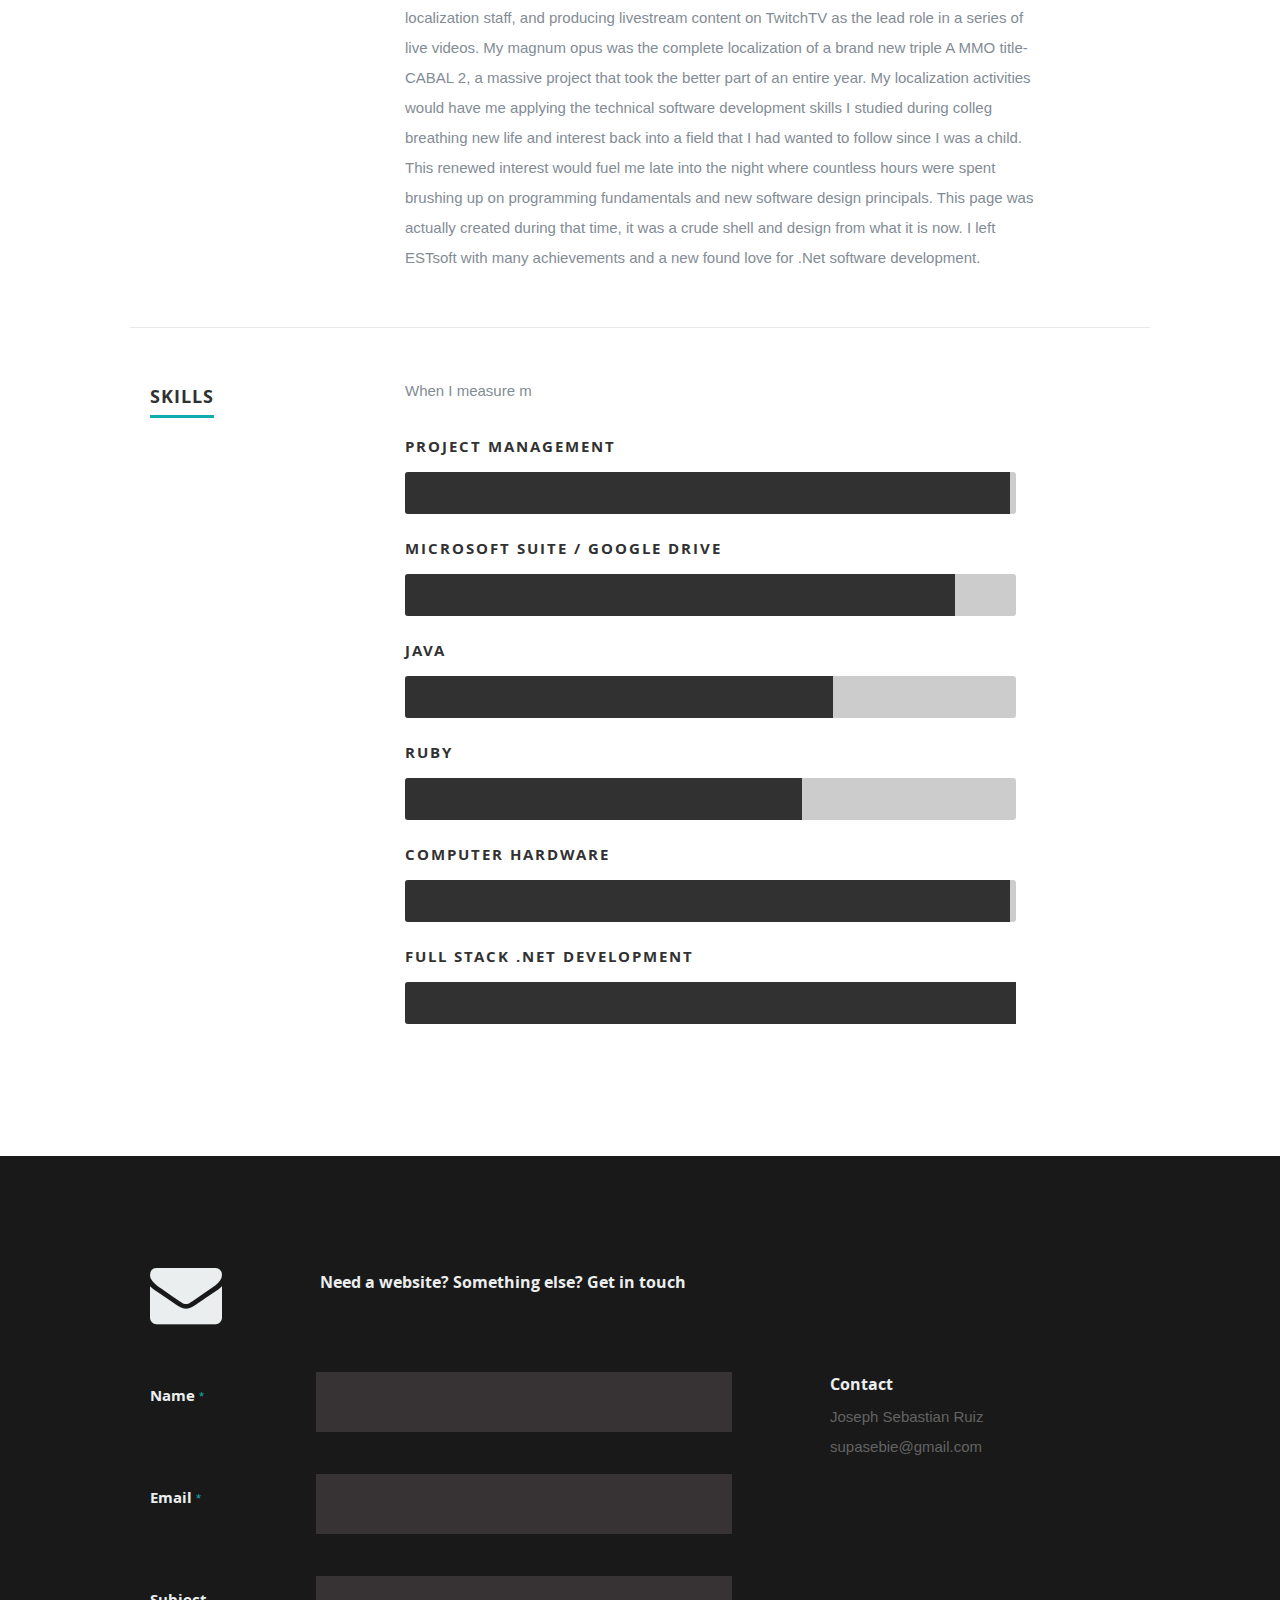
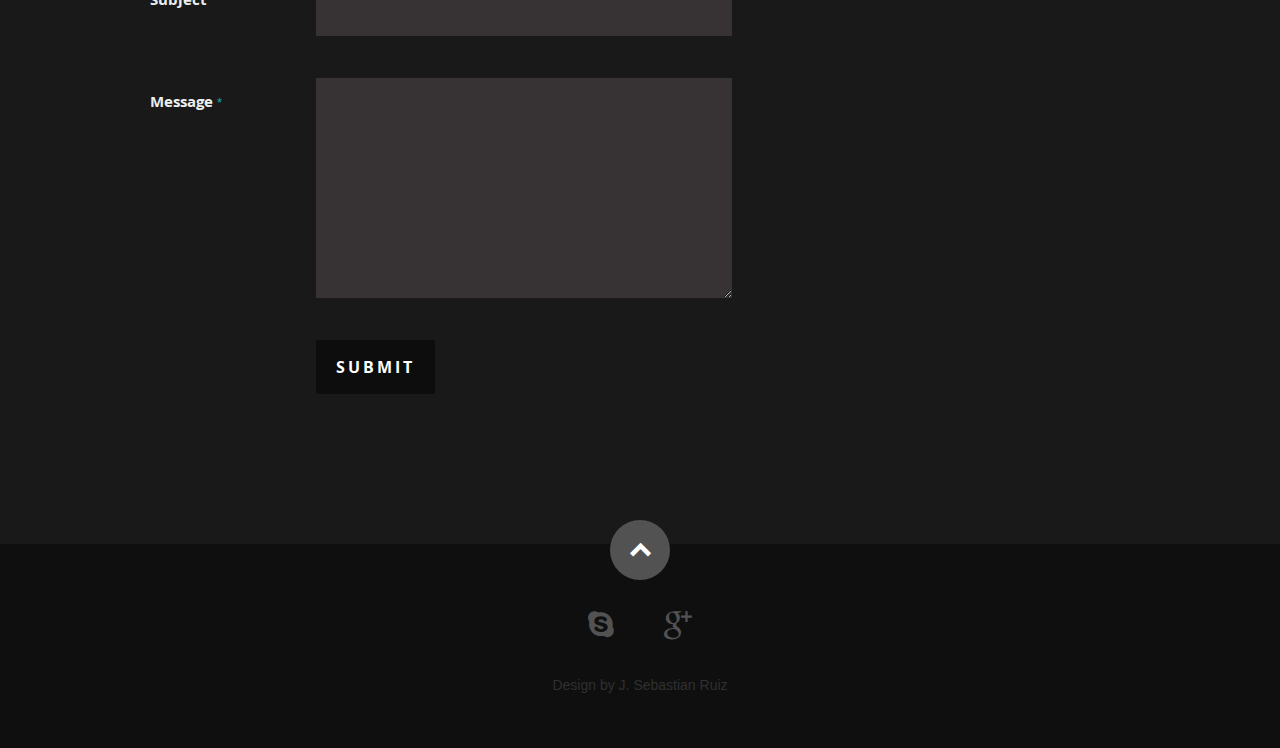
==== commit 2e1e15ad: "cloned hosted web app, repo was missing things" ====
--- a/public_html/index.html
+++ b/public_html/index.html
@@ -10,9 +10,9 @@
     <!--- Basic Page Needs
     ================================================== -->
     <meta charset="utf-8">
-    <title>Sebastian Ruiz - Professional Developer</title>
-    <meta name="description" content="">
-    <meta name="author" content="">
+    <title>SebsWebs - Sebastian Ruiz Professional Developer</title>
+    <meta name="description" content="SebsWebs is the digital home of Sebastian Ruiz. A professional developer focused on Mobile Applications, Website Development and Design.">
+    <meta name="author" content="SebsWebs - Sebastian Ruiz">
 
     <!-- Mobile Specific Metas
     ================================================== -->
@@ -28,9 +28,7 @@
 
     <!-- Script
     ================================================== -->
-    <script src="js/modernizr.js"></script>
     <script src="https://ajax.googleapis.com/ajax/libs/jquery/1.11.0/jquery.min.js"></script>
-    <script src="js/parallax.min.js"></script>
 
     <!-- Favicons
      ================================================== -->
@@ -90,11 +88,11 @@
                 <h1>
                     <span class="var">var</span>
                     <span class="var-name">name</span> =
-                    <span class="var-value">"Sebastian Ruiz"</span>;</h1>
+                    <span class="var-value">"SebsWebs - Sebastian Ruiz"</span>;</h1>
                 <h1>
                     <span class="var">function</span>
                     <span class="var-name">master</span>(
-                    <a href="#about" class="typewrite not-active" data-period="2000" data-type='["Programming", ".Net", "C#", "Angular", "Node" , "React", "Html", "Css", "jQuery", "JavaScript", "Design" ]'>
+                    <a href="#about" class="typewrite not-active" data-period="2000" data-type='["Programming", ".Net", "C#", "Unity", "Angular", "Node" , "React", "Html", "Css", "jQuery", "JavaScript", "Design" ]'>
                         <span class="wrap"></span>
                     </a>) {
                     <br>
@@ -108,14 +106,6 @@
             </div>
             <br>
 
-            <!-- <div class="banner-text">
-                <h1 class="responsive-headline">Sebastian Ruiz</h1>
-                <h2>
-                    <font color="white">Full Stack .Net Developer</font>
-                </h2>
-                <h3><span>Master of software development and project management through team leadership and devout study as RapidVisa's .Net developer lead. Bilingual in English and Spanish, with extensive experience in the internet industry ranging from MMORPG video game publishing to full scale web application development.</span></h3>
-            </div> -->
-
             <ul class="social">
                 <li>
                     <a href="skype:jruiz.est?chat">
@@ -166,7 +156,7 @@
                 <h2>About Me</h2>
 
                 <p>
-                    <strong>Hello!</strong> I'm Sebastian, and it looks like you stumbled upon my webpage. I enjoy a variety of things,
+                    Welcome to <strong>SebsWebs</strong>. I'm Sebastian, and it looks like you stumbled upon my webpage. I enjoy a variety of things,
                     but my true passions are software development and information technology. I love tinkering with hardware,
                     dabbling in software, playing with the web, and taking care of my plants. This website is a creative
                     work. If you've come here looking for the dry and technical stuff, you can find a link to a more formal
